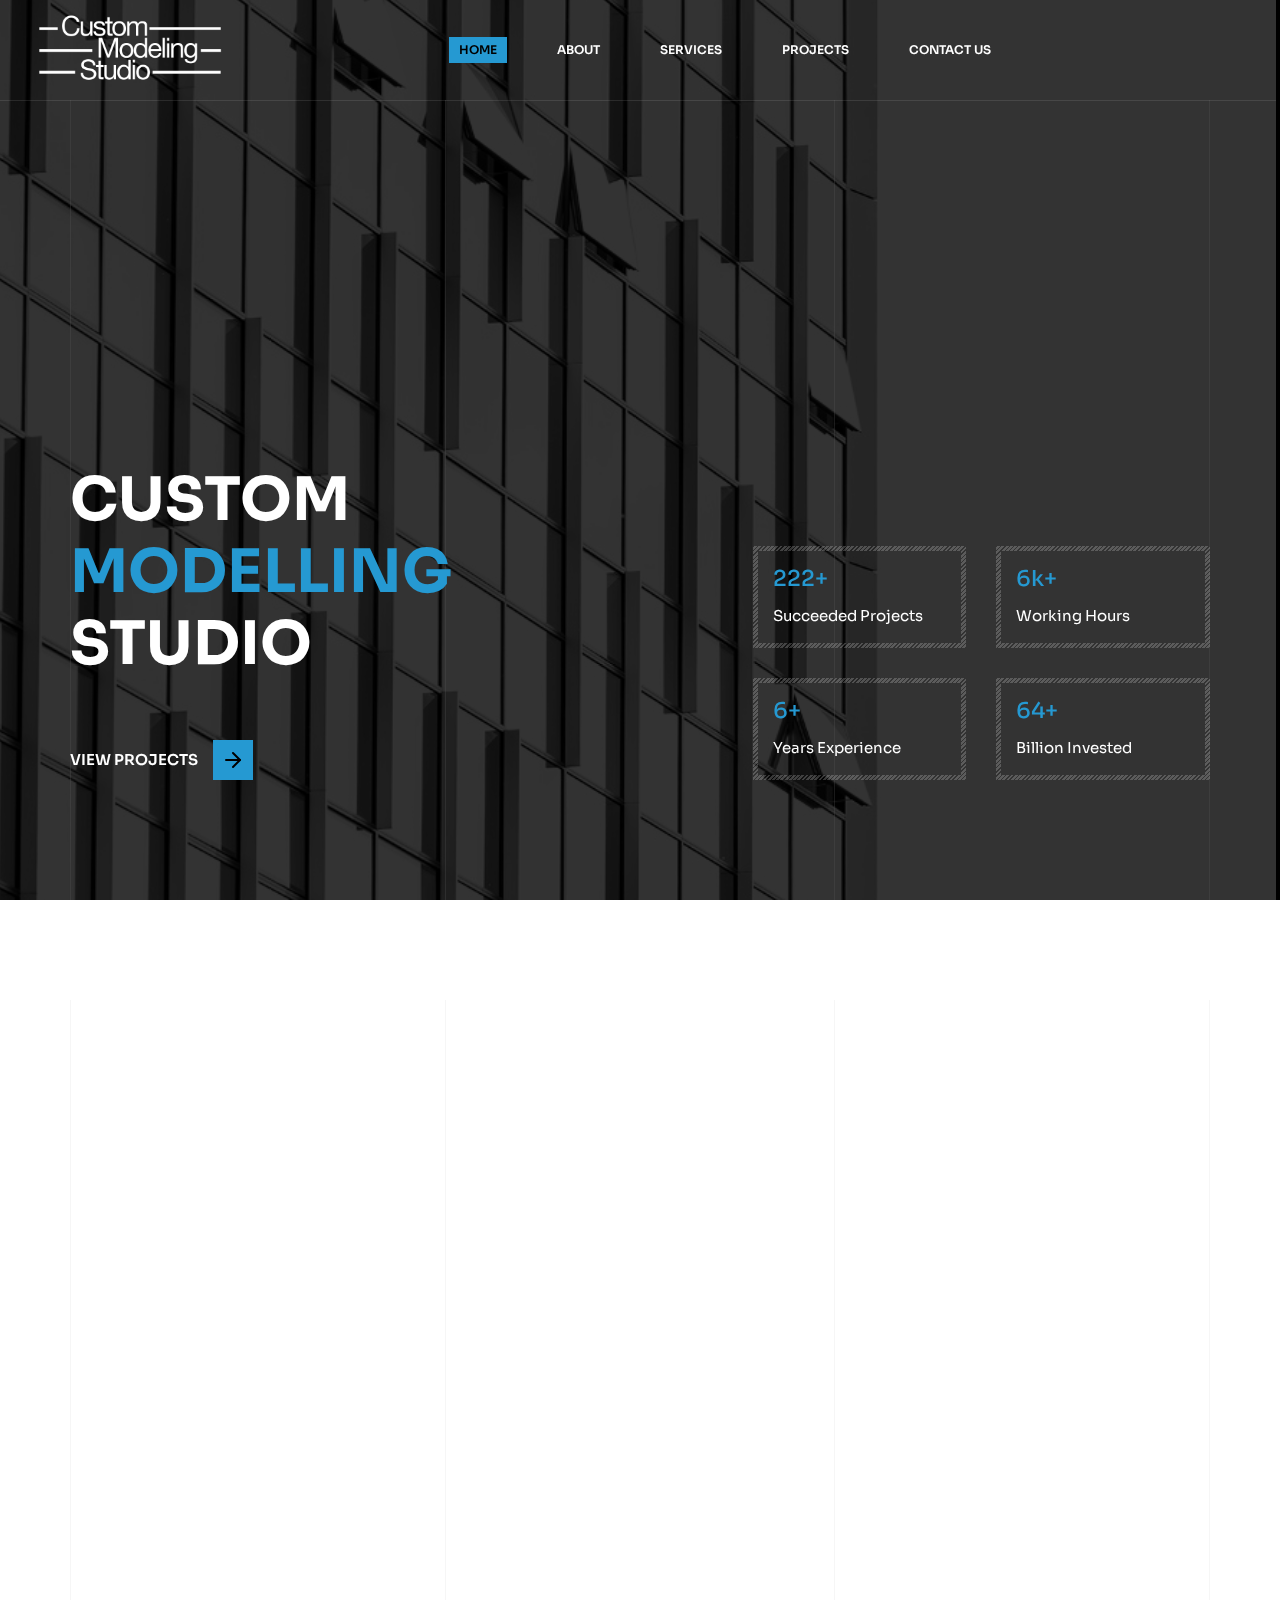
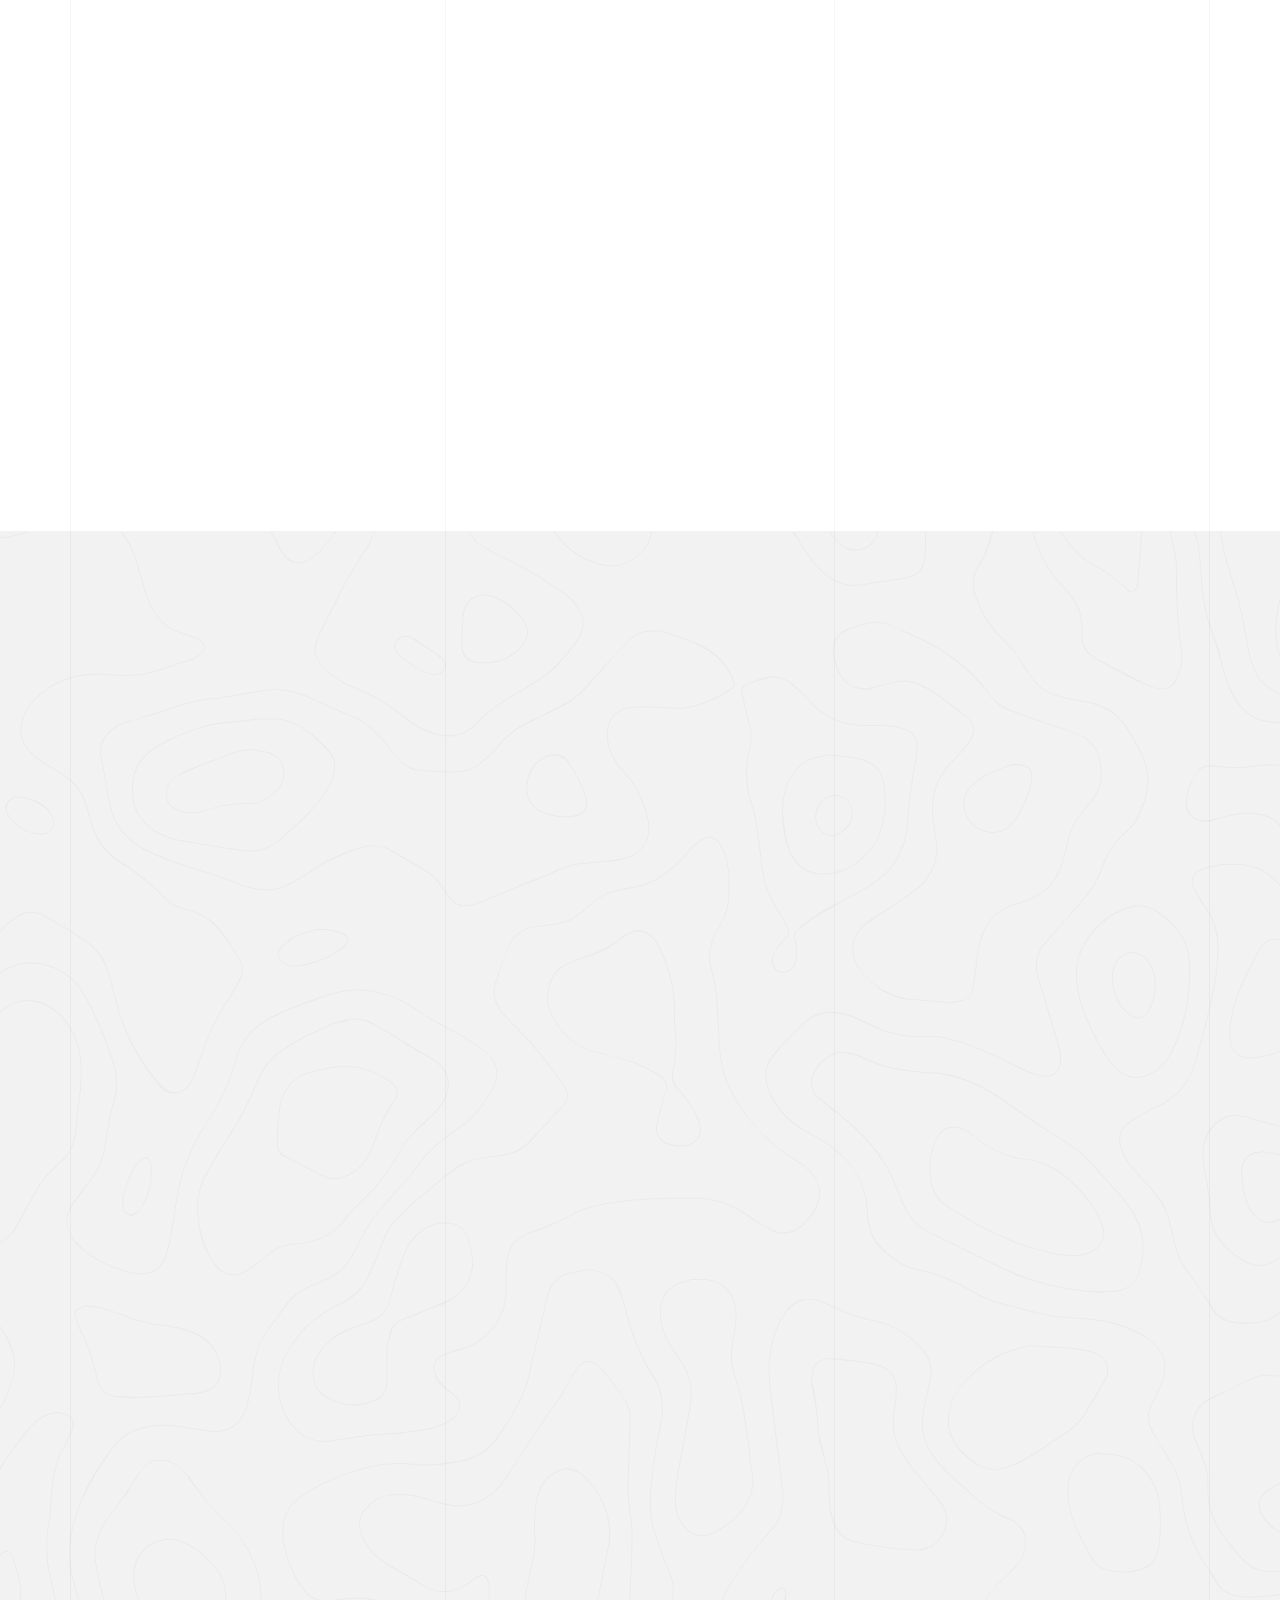
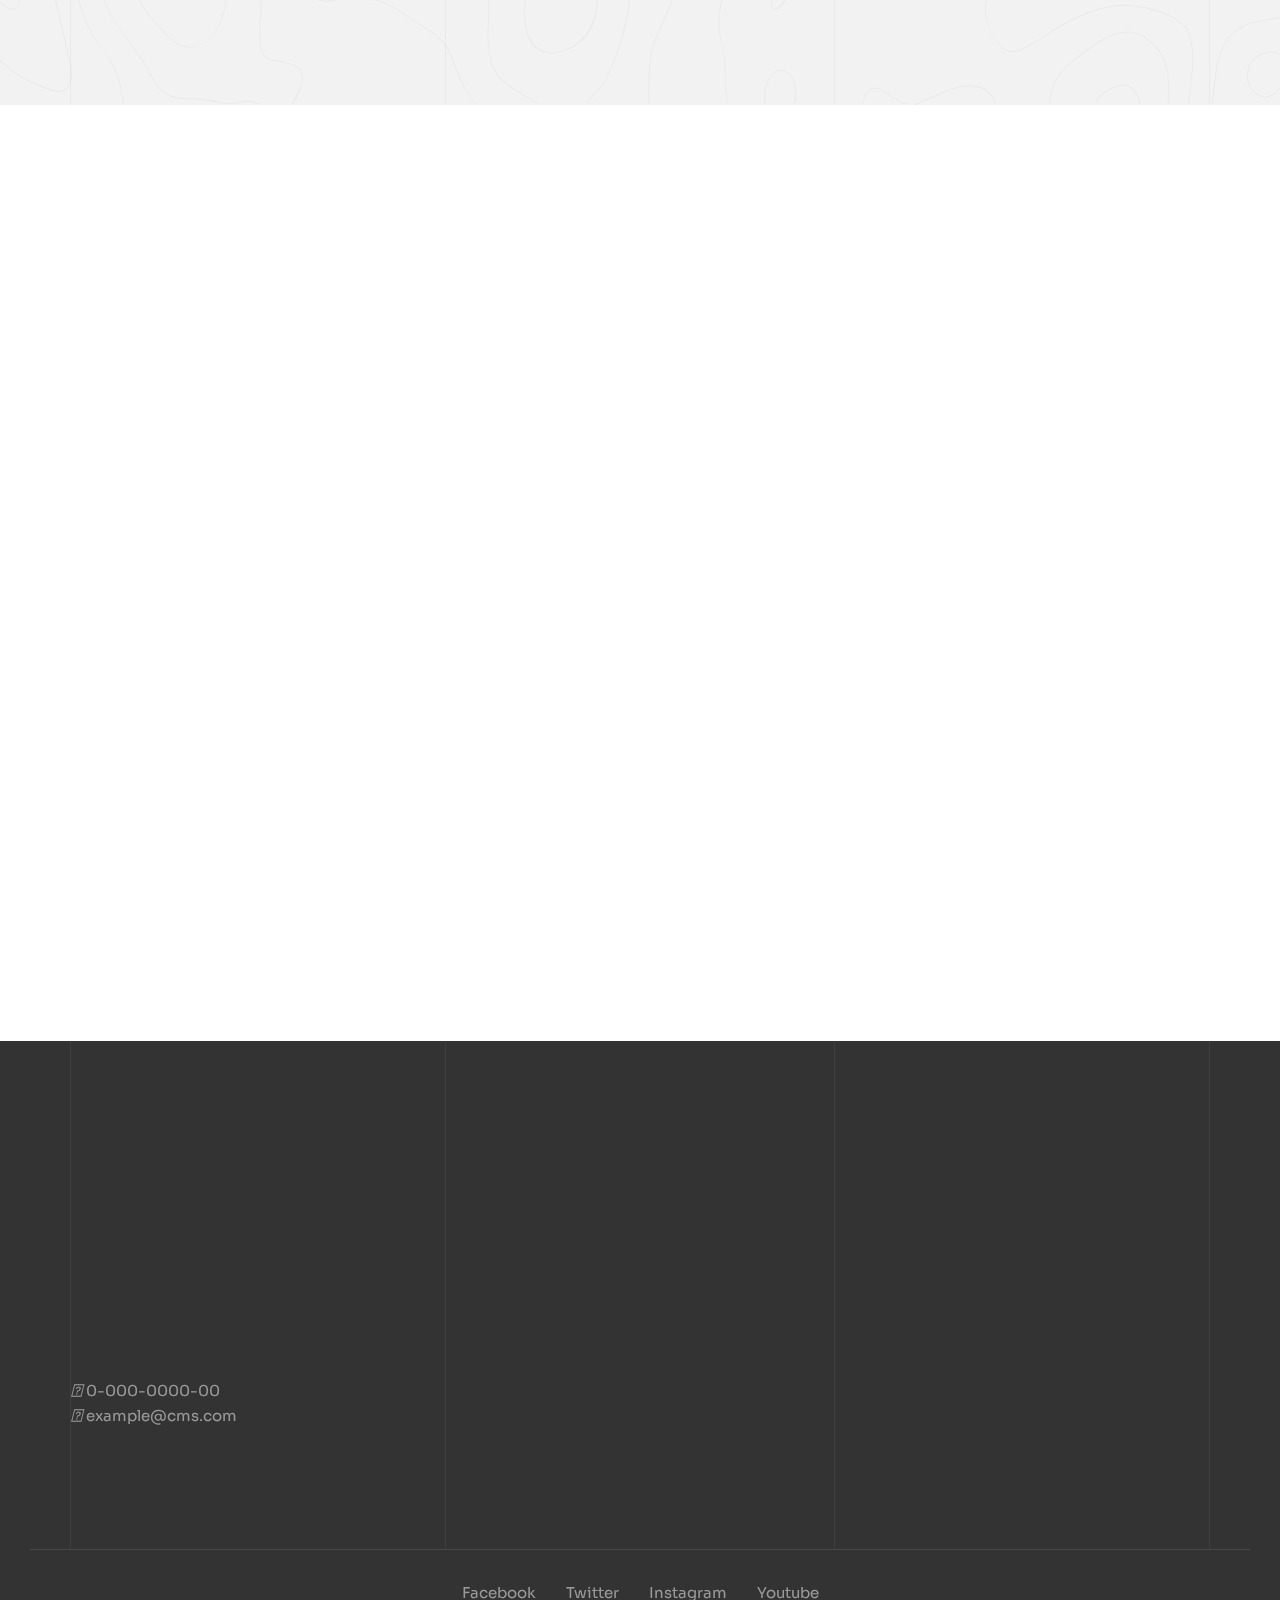
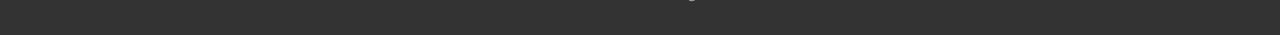
==== index.html @ b9029475 "." ====
<!DOCTYPE html>
<html lang="en-US">

<head>

    <meta charset="UTF-8">
    <meta name="viewport" content="width=device-width, initial-scale=1.0">
    <meta http-equiv="X-UA-Compatible" content="ie=edge">
    <link rel="icon" type="image/png" sizes="32x32" href="img/icons/CMS 50px .png">
    <script src="https://kit.fontawesome.com/1a11e246e6.js" crossorigin="anonymous"></script>
    <!-- bootstrap grid css -->
    <link rel="stylesheet" href="css/plugins/bootstrap-grid.css">
    <!-- font awesome css -->
    <link rel="stylesheet" href="css/plugins/font-awesome.min.css">
    <!-- swiper css -->
    <link rel="stylesheet" href="css/plugins/swiper.min.css">
    <!-- magnific css -->
    <link rel="stylesheet" href="css/plugins/magnific-popup.css">
    <!-- ruizarch css -->
    <link rel="stylesheet" href="css/style.css">
    <!-- page name -->
    <title>CMS</title>

</head>

<body>

    <!-- wrapper -->
    <div class="mil-wrapper">

        <div class="mil-progress-track">
            <div class="mil-progress"></div>
        </div>

        <!-- top bar -->
        <div class="mil-top-panel">
            <div class="container-fluid">
                <div class="mil-top-panel-content">
                    <a href="index.html" class="mil-logo">
                        <img src="img/logo/CMS-Animation-White.gif" alt="Logo" style="width: 200px;">
                    </a>

                    <div class="mil-navigation">
                        <nav>
                            <ul>
                                <li class="mil-has-children mil-active">
                                    <a href="index.html">Home</a>
                                </li>
                                <li class="mil-has-children">
                                    <a href="about.html">About</a>        
                                </li>
                                <li class="mil-has-children">
                                    <a href="services.html">Services</a>
                                </li>
                                <li class="mil-has-children">
                                    <a href="portfolio.html">Projects</a>
                                    
                                </li>

                                <li><a href="contact.html">Contact Us</a></li>
                               
                            </ul>
                        </nav>
                    </div>

                    <!-- right buttons -->
                    <div class="mil-top-panel-buttons">
                        <div class="mil-menu-btn">
                            <span></span>
                        </div>
                    </div>
                    <!-- right buttons end -->

                </div>

            </div>
        </div>
        <!-- top bar end -->

        <!-- content -->
        <div id="content">

            <!-- banner -->
            <section class="mil-banner">
                <img src="img/covers/CMS-BG3.jpg" class="mil-bg-img mil-scale" data-value-1=".4" data-value-2="1.4" alt="image">
                <div class="mil-overlay"></div>
                <div class="container">
                    <div class="mil-background-grid mil-top-space"></div>
                    <div class="mil-banner-content">
                        <div class="row align-items-end">
                            <div class="col-xl-7">

                                <div class="mil-mb-90">
                                    <!-- <span class="mil-suptitle mil-light mil-upper mil-mb-60">The future</span>  -->
                                    <h1 class="mil-upper mil-light mil-mb-60">Custom<br><span class="mil-accent">Modelling</span><br>Studio</h1>
                                    <a href="portfolio.html" class="mil-link mil-light mil-upper">View Projects <span class="mil-arrow"><img src="img/icons/1.svg" alt="arrow"></span></a>
                                </div>

                            </div>
                            <div class="col-xl-5">
                                <div class="row mil-mb-60">
                                    <div class="col-6">

                                        <div class="mil-counter-frame mil-light mil-mb-30">
                                            <h4 class="mil-accent mil-thin mil-mb-10"><span class="mil-counter" data-number="346">0</span>+</h4>
                                            <p class="mil-light">Succeeded <br>Projects</p>
                                        </div>

                                    </div>
                                    <div class="col-6">

                                        <div class="mil-counter-frame mil-light mil-mb-30">
                                            <h4 class="mil-accent mil-thin mil-mb-10"><span class="mil-counter" data-number="9">0</span>k+</h4>
                                            <p class="mil-light">Working <br>Hours</p>
                                        </div>

                                    </div>
                                    <div class="col-6">

                                        <div class="mil-counter-frame mil-light mil-mb-30">
                                            <h4 class="mil-accent mil-thin mil-mb-10"><span class="mil-counter" data-number="10">0</span>+</h4>
                                            <p class="mil-light">Years <br>Experience</p>
                                        </div>

                                    </div>
                                    <div class="col-6">

                                        <div class="mil-counter-frame mil-light mil-mb-30">
                                            <h4 class="mil-accent mil-thin mil-mb-10"><span class="mil-counter" data-number="99">0</span>+</h4>
                                            <p class="mil-light">Billion <br>Invested</p>
                                        </div>

                                    </div>
                                </div>
                            </div>
                        </div>
                    </div>
                </div>
            </section>
            <!-- banner end -->

            <!-- about -->
            <section class="about-section">
                <div class="container mil-p-0-30">
                    <div class="mil-background-grid mil-softened"></div>
                    <div class="row justify-content-between align-items-center flex-sm-row-reverse">
                        <div class="col-lg-5">

                            <div class="mil-mb-90">
                                <span class="mil-suptitle mil-upper mil-up mil-mb-30">About Studio</span>
                                <h2 class="mil-upper mil-up mil-mb-30">Great experience</h2>
                                <p class="mil-up mil-mb-40">Welcome to Custom Modelling Studio, nestled in the vibrant heart of California, where every single line is a testament to our commitment to precision and style. <b>what’s our story at CMS?</b> </p>
                                <a href="about.html" class="mil-link mil-upper mil-up">See our story <span class="mil-arrow"><img src="img/icons/2.svg" alt="arrow"></span></a>
                            </div>

                        </div>
                        <div class="col-lg-6">

                            <div class="mil-illustration mil-up mil-mb-90">
                                <div class="mil-image-frame">
                                    <img src="img/covers/CMS-BG7.jpg" alt="image" class="mil-scale" data-value-1="1" data-value-2="1.3">
                                </div>
                                <div class="mil-about-counter">
                                    <h1 class="mil-counter mil-right mil-mb-10" data-number="17">0</h1>
                                    <h5 class="mil-upper mil-right"><span class="mil-marker">Years</span> of <br>successful <br>work</h5>
                                </div>
                            </div>

                        </div>
                    </div>
                </div>
            </section>
            <!-- about end -->

            <!-- ideas -->
            <section>
                <div class="container mil-p-0-90">
                    <div class="mil-background-grid mil-softened"></div>
                    <div class="row justify-content-between">
                        <div class="col-lg-6">

                            <div>
                                <span class="mil-suptitle mil-upper mil-up mil-mb-30">What’s next?
                                </span>
                                <h2 class="mil-upper mil-up mil-mb-40">At CMS, we transcend the role of a mere servicing agency</h2>
                                <a href="about.html" class="mil-link mil-upper mil-up">More About Us <span class="mil-arrow"><img src="img/icons/1.svg" alt="arrow"></span></a>
                            </div>

                        </div>
                        <div class="col-lg-5 mil-mt-suptitle-offset">
                            <p class="mil-up mil-mb-60">our mission extends beyond mere livelihood; we are driven by a passion for innovation.</p>
                        </div>
                    </div>
                </div>
            </section>
            <!-- ideas end -->

            <!-- services -->
            <section class="mil-soft-bg mil-relative">
                <img src="img/other/bg.svg" class="mil-bg-img" alt="image">
                <div class="container mil-p-120-90">
                    <div class="mil-background-grid mil-softened"></div>

                    <div class="row">
                        <div class="col-12">

                            <div class="mil-center mil-mb-90">
                                <span class="mil-suptitle mil-upper mil-up mil-mb-30">Services</span>
                                <h2 class="mil-upper mil-up">What We Do</h2>
                            </div>

                        </div>
                        <div class="col-lg-6">

                            <a href="service.html" class="mil-service-card mil-up mil-mb-30">
                                <div class="mil-card-number">01.</div>
                                <div class="mil-center">
                                    <div class="mil-icon mil-icon-lg mil-mb-30">
                                        <img src="img/icons/3.svg" alt="icon">
                                    </div>
                                    <h4 class="mil-upper mil-mb-20">Outsource Drafting for Millwork Shop Drawings</h4>
                                    <div class="mil-divider-sm mil-mb-20"></div>
                                    <p class="mil-service-text">Lorem ipsum dolor sit amet, consectetur adipiscing elit, sed do eiusmod labore aliqua.</p>
                                    <div class="mil-go-buton mil-icon mil-icon-lg mil-icon-accent-bg">
                                        <img src="img/icons/1.svg" alt="icon">
                                    </div>
                                </div>
                            </a>

                        </div>
                        <div class="col-lg-6">

                            <a href="service.html" class="mil-service-card mil-up mil-mb-30">
                                <div class="mil-card-number">02.</div>
                                <div class="mil-center">
                                    <div class="mil-icon mil-icon-lg mil-mb-30">
                                        <img src="img/icons/4.svg" alt="icon">
                                    </div>
                                    <h4 class="mil-upper mil-mb-20">Interior and Exterior Architectural Projects</h4>
                                    <div class="mil-divider-sm mil-mb-20"></div>
                                    <p class="mil-service-text">Lorem ipsum dolor sit amet, consectetur adipiscing elit, sed do eiusmod labore aliqua.</p>
                                    <div class="mil-go-buton mil-icon mil-icon-lg mil-icon-accent-bg">
                                        <img src="img/icons/1.svg" alt="icon">
                                    </div>
                                </div>
                            </a>

                        </div>
                        <div class="col-lg-6">

                            <a href="service.html" class="mil-service-card mil-up mil-mb-30">
                                <div class="mil-card-number">03.</div>
                                <div class="mil-center">
                                    <div class="mil-icon mil-icon-lg mil-mb-30">
                                        <img src="img/icons/5.svg" alt="icon">
                                    </div>
                                    <h4 class="mil-upper mil-mb-20">3D Rendering and Visualization</h4>
                                    <div class="mil-divider-sm mil-mb-20"></div>
                                    <p class="mil-service-text">Lorem ipsum dolor sit amet, consectetur adipiscing elit, sed do eiusmod labore aliqua.</p>
                                    <div class="mil-go-buton mil-icon mil-icon-lg mil-icon-accent-bg">
                                        <img src="img/icons/1.svg" alt="icon">
                                    </div>
                                </div>
                            </a>

                        </div>
                        <div class="col-lg-6">

                            <a href="service.html" class="mil-service-card mil-up mil-mb-30">
                                <div class="mil-card-number">04.</div>
                                <div class="mil-center">
                                    <div class="mil-icon mil-icon-lg mil-mb-30">
                                        <img src="img/icons/4.svg" alt="icon">
                                    </div>
                                    <h4 class="mil-upper mil-mb-20">Exhibition Visualisation</h4>
                                    <div class="mil-divider-sm mil-mb-20"></div>
                                    <p class="mil-service-text">Lorem ipsum dolor sit amet, consectetur adipiscing elit, sed do eiusmod labore aliqua.</p>
                                    <div class="mil-go-buton mil-icon mil-icon-lg mil-icon-accent-bg">
                                        <img src="img/icons/1.svg" alt="icon">
                                    </div>
                                </div>
                            </a>

                        </div>
                        
                    </div>
                </div>
            </section>
            <!-- services end -->
            <!-- portfolio -->
            <section class="portfolio-section">
                <div class="container-fluid">
                    <div class="row">
                        <div class="col-12">

                            <div class="mil-center mil-mb-90">
                                <span class="mil-suptitle mil-upper mil-up mil-mb-30">Projects</span>
                                <h2 class="mil-upper mil-up">What We Did</h2>
                            </div>

                        </div>
                        <div class="col-md-6 col-lg-3">

                            <a href="project.html" class="mil-portfolio-item mil-square-item mil-up mil-mb-30">
                                <img src="img/portfolio/3.png" alt="cover">
                                <div class="mil-project-descr">
                                    <h4 class="mil-upper mil-mb-20">Modern architecture</h4>
                                    <div class="mil-divider-sm mil-mb-20"></div>
                                    <p>Consectetur adipiscing elit, sed do eiusmod tempor incididunt ut labore aliqua.</p>
                                </div>
                            </a>

                            <a href="project.html" class="mil-portfolio-item mil-square-item mil-up mil-mb-30">
                                <img src="img/portfolio/4.png" alt="cover">
                                <div class="mil-project-descr">
                                    <h4 class="mil-upper mil-mb-20">Ice castle</h4>
                                    <div class="mil-divider-sm mil-mb-20"></div>
                                    <p>Consectetur adipiscing elit, sed do eiusmod tempor incididunt ut labore aliqua.</p>
                                </div>
                            </a>

                        </div>
                        <div class="col-md-6 col-lg-3">

                            <a href="project.html" class="mil-portfolio-item mil-long-item mil-up mil-mb-30">
                                <img src="img/portfolio/6.jpg" alt="cover">
                                <div class="mil-project-descr">
                                    <h4 class="mil-upper mil-mb-20">Cubism</h4>
                                    <div class="mil-divider-sm mil-mb-20"></div>
                                    <p>Consectetur adipiscing elit, sed do eiusmod tempor incididunt ut labore aliqua.</p>
                                </div>
                            </a>

                        </div>
                        <div class="col-md-6 col-lg-3">

                            <a href="project.html" class="mil-portfolio-item mil-square-item mil-up mil-mb-30">
                                <img src="img/portfolio/8.png" alt="cover">
                                <div class="mil-project-descr">
                                    <h4 class="mil-upper mil-mb-20">Horizontal elevator</h4>
                                    <div class="mil-divider-sm mil-mb-20"></div>
                                    <p>Consectetur adipiscing elit, sed do eiusmod tempor incididunt ut labore aliqua.</p>
                                </div>
                            </a>

                            <a href="project.html" class="mil-portfolio-item mil-square-item mil-up mil-mb-30">
                                <img src="img/portfolio/5.jpg" alt="cover">
                                <div class="mil-project-descr">
                                    <h4 class="mil-upper mil-mb-20">Home Decor</h4>
                                    <div class="mil-divider-sm mil-mb-20"></div>
                                    <p>Consectetur adipiscing elit, sed do eiusmod tempor incididunt ut labore aliqua.</p>
                                </div>
                            </a>

                        </div>
                        <div class="col-md-6 col-lg-3">

                            <a href="project.html" class="mil-portfolio-item mil-long-item mil-up mil-mb-30">
                                <img src="img/portfolio/2.jpg" alt="cover">
                                <div class="mil-project-descr">
                                    <h4 class="mil-upper mil-mb-20">Modern architecture</h4>
                                    <div class="mil-divider-sm mil-mb-20"></div>
                                    <p>Consectetur adipiscing elit, sed do eiusmod tempor incididunt ut labore aliqua.</p>
                                </div>
                            </a>

                        </div>
                    </div>
                </div>
            </section>
            <!-- portfolio end -->

            <!-- footer -->
            <footer class="mil-relative">
                <img src="img/covers/CMS-BG6.jpg" class="mil-bg-img mil-parallax" alt="image" style="object-position: top;" data-value-1="-25%" data-value-2="23%">
                <div class="mil-overlay"></div>
                <div class="container mil-p-120-90">
                    <div class="mil-background-grid"></div>
                    <div class="row align-items-end">
                        <div class="col-lg-8">
                            <div class="row">
                                <div class="col-12">

                                    <div class="mil-footer-navigation mil-up mil-mb-90">
                                        <nav>
                                            <ul>
                                                <li class="mil-active">
                                                    <a href="index.html">Home</a>
                                                </li>
                                                <li >
                                                    <a href="about.html">About</a>
                                                </li>
                                                <li>
                                                    <a href="services.html">Services</a>
                                                </li>
                                                <li>
                                                    <a href="portfolio.html">Projects</a>
                                                </li>
                                                <li>
                                                    <a href="contact.html">Contact</a>
                                                </li>
                                            </ul>
                                        </nav>
                                    </div>

                                </div>
                                <div class="col-md-6 col-lg-6 col-xl-6">

                                    <span class="mil-suptitle mil-light mil-upper mil-up mil-mb-30">Contact Us</span>
                                    <ul class="contact-info mil-light-soft">
                                        <li>
                                            <i class="fa-solid fa-phone"></i>
                                            <a href="">0-000-0000-00</a>
                                        </li>
                                        <li>
                                            <i class="fa-solid fa-envelope"></i>
                                            <a href="">example@cms.com</a>
                                        </li>
                                    </ul>

                                </div>
                                <div class="col-md-6 col-lg-6 col-xl-6">

                                    <span class="mil-suptitle mil-light mil-upper mil-up mil-mb-30">Location</span>
                                    <p class="mil-text-sm mil-up mil-light-soft mil-mb-30">10233 Gaillard Lake Est Suite 420 Houston, TX 75169 (903) 560 - 9830</p>

                                </div>
                               
                            </div>
                        </div>
                        <div class="col-lg-4">

                            <a href="home-1.html" class="mil-footer-logo mil-up mil-mb-30">
                                <img src="img/logo/CMS-Animation-White.gif" alt="Logo" style="width: 130px">
                            </a>

                        </div>

                    </div>
                </div>
                <div class="container-fluid">

                    <div class="mil-footer-bottom justify-content-center">
                        <ul class="mil-light-soft mil-mb-15">
                            <li><a href="#">Facebook</a></li>
                            <li><a href="#">Twitter</a></li>
                            <li><a href="#">Instagram</a></li>
                            <li><a href="#">Youtube</a></li>
                        </ul>
                       
                    </div>

                </div>
            </footer>
            <!-- footer end -->

        </div>
        <!-- content -->
    </div>
    <!-- wrapper end -->

    <!-- jQuery js -->
    <script src="js/plugins/jquery.min.js"></script>
    <!-- swiper js -->
    <script src="js/plugins/swiper.min.js"></script>
    <!-- gsap js -->
    <script src="js/plugins/gsap.min.js"></script>
    <!-- imagesloaded js -->
    <script src="js/plugins/imagesloaded.pkgd.js"></script>
    <!-- isotope js -->
    <script src="js/plugins/isotope.min.js"></script>
    <!-- scroll smoother -->
    <script src="js/plugins/smooth-scroll.js"></script>
    <!-- scroll trigger js -->
    <script src="js/plugins/ScrollTrigger.min.js"></script>
    <!-- magnific js -->
    <script src="js/plugins/magnific-popup.js"></script>
    <!-- ruizarch js -->
    <script src="js/main.js"></script>

</body>

</html>
---- css/style.css ----
/* -------------------------------------------

Name: 		Ruizarch
Version:    1.1
Author: bslthemes
Author URL: https://themeforest.net/user/bslthemes/portfolio
Developer:	Nazar Miller (millerDigitalDesign), email: miller.themes@gmail.com

------------------------------------------- */
/*--------------------------------------------

1. common
    - main
    - typography
    - suptitle
    - link
    - button
    - breadcrumbs
    - list
    - backgrounds
    - spaces
    - 
2. components
    - scrollbar
    - background grid
    - banner
    - slider navigation
    - counters
    - illustrations
    - icons
    - services
    - portfolio
    - accordion
    - blog
    - footer
    - top panel
    - menu button
    - hover images
    - process
    - inputs
    - reviews
    - price
    - skills
    - call to action
    - sidebar
    - map
    - team
    - comments
    - filter
    - timer
    - load more

--------------------------------------------*/
@import url("https://fonts.googleapis.com/css2?family=Caveat:wght@400;500;600;700&family=Sora:wght@100;200;300;400;500;600;700;800&display=swap");
/* -------------------------------------------

main

------------------------------------------- */
*,
*:before,
*:after {
  box-sizing: border-box;
  padding: 0;
  margin: 0;
}

html,
body {
  padding: 0;
  margin: 0;
  font-family: "Sora", sans-serif;
  font-size: 15px;
  font-weight: 400;
  color: rgba(0, 0, 0, 0.7);
  line-height: 170%;
  /*overscroll-behavior: none;
  scroll-behavior: smooth;*/
}
@media screen and (max-width: 768px) {
  html,
  body {
    font-size: 14px;
  }
}
ul{
  list-style-type: none;
}
.mil-wrapper {
  position: relative;
  overflow: hidden;
  width: 100%;
  height: auto;
}
.about-section,.portfolio-section{
  padding-top:100px;
}
.container,
.container-fluid {
  position: relative;
}

.mil-relative {
  position: relative;
}

.mil-o-hidden {
  overflow: hidden;
}

.mil-flex {
  display: flex;
}

section {
  position: relative;
}

/* -------------------------------------------

typography

------------------------------------------- */
h1,
.mil-h1,
h2,
.mil-h12,
h3,
.mil-h3,
h4,
.mil-h4,
h5,
.mil-h5,
h6,
.mil-h6 {
  font-family: "Sora", sans-serif;
  color: rgb(0, 0, 0);
  font-weight: 700;
  line-height: 120%;
}

h1,
.mil-h1 {
  font-size: 60px;
}
@media screen and (max-width: 992px) {
  h1,
  .mil-h1 {
    font-size: 46px;
  }
}
@media screen and (max-width: 768px) {
  h1,
  .mil-h1 {
    font-size: 42px;
  }
}
@media screen and (max-width: 576px) {
  h1,
  .mil-h1 {
    font-size: 32px;
  }
}

h2,
.mil-h2 {
  font-size: 46px;
}
@media screen and (max-width: 992px) {
  h2,
  .mil-h2 {
    font-size: 34px;
  }
}
@media screen and (max-width: 768px) {
  h2,
  .mil-h2 {
    font-size: 32px;
  }
}
@media screen and (max-width: 576px) {
  h2,
  .mil-h2 {
    font-size: 26px;
  }
}

h3,
.mil-h3 {
  font-size: 26px;
}

h4,
.mil-h4 {
  font-size: 22px;
}
@media screen and (max-width: 992px) {
  h4,
  .mil-h4 {
    font-size: 20px;
  }
}
@media screen and (max-width: 768px) {
  h4,
  .mil-h4 {
    font-size: 18px;
  }
}
@media screen and (max-width: 576px) {
  h4,
  .mil-h4 {
    font-size: 16px;
  }
}

h5,
.mil-h5 {
  font-size: 18px;
}
@media screen and (max-width: 992px) {
  h5,
  .mil-h5 {
    font-size: 21px;
  }
}
@media screen and (max-width: 768px) {
  h5,
  .mil-h5 {
    font-size: 18px;
  }
}

h6,
.mil-h6 {
  font-size: 15px;
}
@media screen and (max-width: 768px) {
  h6,
  .mil-h6 {
    font-size: 12px;
  }
}

.mil-text-xs {
  font-size: 12px;
}

.mil-text-sm {
  font-size: 14px;
}

.mil-text-lg {
  font-size: 17px;
  line-height: 220%;
}

.mil-font-2 {
  font-family: "Caveat", cursive;
}

.mil-shortened {
  padding-right: 15px;
}

.mil-upper {
  text-transform: uppercase;
}

.mil-bold {
  font-weight: 600;
}

.mil-thin {
  font-weight: 500;
}

blockquote {
  display: flex;
}
blockquote .mil-quote {
  display: flex;
  justify-content: center;
  align-items: center;
  width: 80px;
  height: 80px;
  background-color: #2599d2;
}
blockquote .mil-quote-text {
  padding: 30px;
  border-left: solid 5px rgba(0, 0, 0, 0.05);
  border-image: repeating-linear-gradient(-45deg, transparent, transparent 1px, rgba(0, 0, 0, 0.05) 1px, rgba(0, 0, 0, 0.05) 3px) 5;
  width: calc(100% - 80px);
  font-family: "Caveat", cursive;
  font-size: 30px;
  color: rgb(0, 0, 0);
}
@media screen and (max-width: 992px) {
  blockquote .mil-quote {
    display: none;
  }
  blockquote .mil-quote-text {
    width: 100%;
  }
}

a {
  color: inherit;
  text-decoration: none;
}

.mil-accent {
  color: #2599d2;
}

.mil-light {
  color: rgb(255, 255, 255) !important;
}
.mil-light a {
  color: rgb(255, 255, 255) !important;
}

.mil-dark {
  color: rgb(0, 0, 0);
}

.mil-light-soft {
  color: rgba(255, 255, 255, 0.5);
}
.mil-light-soft a {
  color: rgba(255, 255, 255, 0.5) !important;
}

.mil-dark-soft {
  color: rgba(0, 0, 0, 0.5);
}

.mil-marker {
  background-color: #2599d2;
  padding: 0 5px;
}

.mil-center {
  text-align: center;
}

.mil-left {
  text-align: left;
}

.mil-right {
  text-align: right;
}

@media screen and (max-width: 576px) {
  .mil-sm-center {
    text-align: center;
  }
}

/* -------------------------------------------

suptitle

------------------------------------------- */
.mil-suptitle {
  font-family: "Sora", sans-serif;
  display: inline-block;
  position: relative;
  padding-bottom: 10px;
  color: rgb(0, 0, 0);
  font-weight: 600;
}
@media screen and (max-width: 768px) {
  .mil-suptitle {
    font-size: 12px;
  }
}
.mil-suptitle:after {
  content: "";
  position: absolute;
  bottom: 0;
  left: 0;
  height: 5px;
  width: 60px;
  background-color: transparent;
  border: 3px solid rgba(0, 0, 0, 0.1);
  border-image: repeating-linear-gradient(-45deg, transparent, transparent 1px, rgba(0, 0, 0, 0.1) 1px, rgba(0, 0, 0, 0.1) 3px) 3;
  transition: 0.4s cubic-bezier(0, 0, 0.3642, 1);
}
.mil-suptitle.mil-light:after {
  background-color: transparent;
  border: 3px solid rgba(255, 255, 255, 0.1);
  border-image: repeating-linear-gradient(-45deg, transparent, transparent 1px, rgba(255, 255, 255, 0.1) 1px, rgba(255, 255, 255, 0.1) 3px) 3;
}

.mil-divider-sm {
  height: 5px;
  width: 60px;
  background-color: transparent;
  border: 3px solid rgba(0, 0, 0, 0.1);
  border-image: repeating-linear-gradient(-45deg, transparent, transparent 1px, rgba(0, 0, 0, 0.1) 1px, rgba(0, 0, 0, 0.1) 3px) 3;
  transition: 0.4s cubic-bezier(0, 0, 0.3642, 1);
}

.mil-divider-lg {
  height: 5px;
  width: 100%;
  background-color: transparent;
  border: 3px solid rgba(0, 0, 0, 0.1);
  border-image: repeating-linear-gradient(-45deg, transparent, transparent 1px, rgba(0, 0, 0, 0.1) 1px, rgba(0, 0, 0, 0.1) 3px) 3;
  transition: 0.4s cubic-bezier(0, 0, 0.3642, 1);
}

.mil-center .mil-suptitle:after {
  left: calc(50% - 30px);
}
.mil-center .mil-divider-sm {
  margin-left: auto;
  margin-right: auto;
}

/* -------------------------------------------

link

------------------------------------------- */
.mil-link {
  cursor: pointer;
  display: inline-flex;
  align-items: center;
  color: rgb(0, 0, 0);
  font-weight: 600;
}
@media screen and (max-width: 768px) {
  .mil-link {
    font-size: 12px;
  }
}
.mil-link .mil-arrow {
  margin-left: 15px;
  width: 40px;
  height: 40px;
  background-color: #2599d2;
  display: flex;
  justify-content: center;
  align-items: center;
  transition: 0.2s cubic-bezier(0, 0, 0.3642, 1);
}
.mil-link .mil-arrow.mil-light {
  background-color: rgb(255, 255, 255);
}
.mil-link:hover .mil-arrow {
  margin-left: 20px;
}
.mil-link.mil-left-link {
  flex-direction: row-reverse;
}
.mil-link.mil-left-link .mil-arrow {
  transform: rotate(180deg);
  margin-left: 0;
  margin-right: 15px;
}
.mil-link.mil-left-link:hover .mil-arrow {
  margin-left: 0;
  margin-right: 20px;
}

/* -------------------------------------------

button

------------------------------------------- */
.mil-button {
  cursor: pointer;
  display: inline-flex;
  align-items: center;
  justify-content: center;
  border: none;
  background-color: #2599d2;
  color: rgb(0, 0, 0);
  padding: 0 60px;
  height: 70px;
  text-transform: uppercase;
  font-weight: 600;
  transition: 0.2s cubic-bezier(0, 0, 0.3642, 1);
}
.mil-button.mil-transparent-button {
  background-color: transparent;
  border: solid 1px rgb(0, 0, 0);
}
.mil-button.mil-fw {
  width: 100%;
}
.mil-button.mil-sm {
  padding: 0 40px;
  height: 60px;
}
.mil-button:hover {
  filter: brightness(110%);
}

.mil-mini-button {
  background-color: transparent;
  border: solid 1px rgb(0, 0, 0);
  padding: 0 15px;
  height: 35px;
  cursor: pointer;
  display: inline-flex;
  align-items: center;
  justify-content: center;
  text-transform: uppercase;
  font-size: 12px;
  font-weight: 600;
  transition: 0.2s cubic-bezier(0, 0, 0.3642, 1);
}
.mil-mini-button:hover {
  background-color: #2599d2;
}

/* -------------------------------------------

breadcrumbs

------------------------------------------- */
.mil-breadcrumbs {
  display: flex;
}
.mil-breadcrumbs.mil-center {
  justify-content: center;
}
.mil-breadcrumbs li {
  list-style-type: none;
  color: rgb(255, 255, 255);
}
.mil-breadcrumbs li a {
  font-size: 12px;
  text-transform: uppercase;
  font-weight: 600;
  transition: 0.2s cubic-bezier(0, 0, 0.3642, 1);
}
.mil-breadcrumbs li a:hover {
  color: #2599d2;
}
.mil-breadcrumbs li:after {
  content: "/";
  margin: 0 15px;
}
.mil-breadcrumbs li:last-child:after {
  display: none;
}

/* -------------------------------------------

list

------------------------------------------- */
.mil-hori-list {
  display: flex;
  flex-wrap: wrap;
  margin: 0;
  padding: 0;
}
.mil-hori-list li {
  list-style-type: none;
  margin-right: 20px;
}
.mil-hori-list li:last-child {
  margin-right: 0;
}
.mil-hori-list li a {
  transition: 0.4s cubic-bezier(0, 0, 0.3642, 1);
}
.mil-hori-list li a:hover {
  color: #2599d2;
}
@media screen and (max-width: 768px) {
  .mil-hori-list {
    flex-direction: column;
  }
  .mil-hori-list li {
    margin-right: 0;
    margin-bottom: 15px;
  }
  .mil-hori-list li:last-child {
    margin-bottom: 0;
  }
}

.mil-list li {
  position: relative;
  list-style-type: none;
  display: flex;
  align-items: center;
}
.mil-list li:before {
  content: "";
  display: inline;
  width: 6px;
  height: 6px;
  border: solid 1px rgb(0, 0, 0);
  background-color: #2599d2;
  transform: rotate(45deg);
  margin-right: 15px;
}
.mil-list li .mil-additional-text {
  opacity: 0.4;
}
.mil-list.mil-list-type-2 li {
  padding-left: 25px;
  align-items: flex-start;
  flex-direction: column;
}
.mil-list.mil-list-type-2 li:before {
  position: absolute;
  top: 9px;
  left: 0;
}

.mil-icon-list li {
  list-style-type: none;
  display: flex;
  align-items: center;
  color: rgb(0, 0, 0);
  margin-bottom: 15px;
}
.mil-icon-list li:last-child {
  margin-bottom: 0;
}
.mil-icon-list li a {
  display: flex;
  align-items: center;
}
.mil-icon-list li img {
  background-color: rgb(229, 229, 229);
  width: 40px;
  height: 40px;
  padding: 10px;
  margin-right: 20px;
  border-radius: 50%;
  transition: 0.4s cubic-bezier(0, 0, 0.3642, 1);
}
.mil-icon-list li.mil-accent img {
  background-color: #2599d2;
}
.mil-icon-list li.mil-hover:hover img {
  background-color: #2599d2;
  margin-right: 30px;
}

/* -------------------------------------------

backgrounds

------------------------------------------- */
.mil-soft-bg {
  background-color: rgb(242, 242, 242);
}

.mil-accent-bg {
  background-color: #2599d2;
}

/* -------------------------------------------

spaces

------------------------------------------- */
.mil-mb-5 {
  margin-bottom: 5px;
}

.mil-mb-10 {
  margin-bottom: 10px;
}

.mil-mb-15 {
  margin-bottom: 15px;
}

.mil-mb-20 {
  margin-bottom: 15px;
}

.mil-mb-30 {
  margin-bottom: 30px;
}

.mil-mb-40 {
  margin-bottom: 40px;
}

.mil-mb-60 {
  margin-bottom: 60px;
}

.mil-mb-80 {
  margin-bottom: 60px;
}

.mil-mb-90 {
  margin-bottom: 90px;
}

.mil-mb-120 {
  margin-bottom: 120px;
}
@media screen and (max-width: 992px) {
  .mil-mb-120 {
    margin-bottom: 90px;
  }
}

.mil-mt-suptitle-offset {
  margin-top: 65px;
}
@media screen and (max-width: 992px) {
  .mil-mt-suptitle-offset {
    margin-top: 30px;
  }
}

.mil-p-120-120 {
  padding-top: 120px;
  padding-bottom: 120px;
}
@media screen and (max-width: 992px) {
  .mil-p-120-120 {
    padding-top: 90px;
    padding-bottom: 90px;
  }
}

.mil-p-120-90 {
  padding-top: 120px;
  padding-bottom: 90px;
}
@media screen and (max-width: 992px) {
  .mil-p-120-90 {
    padding-top: 90px;
    padding-bottom: 60px;
  }
}

.mil-p-120-0 {
  padding-top: 120px;
}
@media screen and (max-width: 992px) {
  .mil-p-120-0 {
    padding-top: 90px;
  }
}

.mil-p-0-120 {
  padding-bottom: 120px;
}
@media screen and (max-width: 992px) {
  .mil-p-0-120 {
    padding-bottom: 90px;
  }
}

.mil-p-90-90 {
  padding-top: 90px;
  padding-bottom: 90px;
}
@media screen and (max-width: 992px) {
  .mil-p-90-90 {
    padding-top: 60px;
    padding-bottom: 60px;
  }
}

.mil-p-120-60 {
  padding-top: 120px;
  padding-bottom: 60px;
}
@media screen and (max-width: 992px) {
  .mil-p-120-60 {
    padding-top: 90px;
    padding-bottom: 30px;
  }
}

.mil-p-90-60 {
  padding-top: 90px;
  padding-bottom: 60px;
}
@media screen and (max-width: 992px) {
  .mil-p-90-60 {
    padding-top: 60px;
    padding-bottom: 30px;
  }
}

.mil-p-0-60 {
  padding-bottom: 60px;
}
@media screen and (max-width: 992px) {
  .mil-p-0-60 {
    padding-bottom: 30px;
  }
}

.mil-p-0-90 {
  padding-bottom: 90px;
}
@media screen and (max-width: 992px) {
  .mil-p-0-90 {
    padding-bottom: 60px;
  }
}

.mil-p-0-30 {
  padding-bottom: 30px;
}
@media screen and (max-width: 992px) {
  .mil-p-0-30 {
    padding-bottom: 0;
  }
}

.mil-p-120-30 {
  padding-top: 120px;
  padding-bottom: 30px;
}
@media screen and (max-width: 992px) {
  .mil-p-120-30 {
    padding-top: 90px;
    padding-bottom: 0;
  }
}

.mil-adaptive-right {
  width: 100%;
  display: flex;
  justify-content: flex-end;
}
@media screen and (max-width: 992px) {
  .mil-adaptive-right {
    justify-content: flex-start;
  }
}

/* -------------------------------------------

scrollbar

------------------------------------------- */
.mil-progress-track {
  position: fixed;
  z-index: 99999999;
  top: 0;
  right: 0;
  width: 4px;
  height: 100%;
  background-color: rgb(0, 0, 0);
}
.mil-progress-track .mil-progress {
  width: 4px;
  height: 0;
  background-color: #2599d2;
}
@media screen and (max-width: 992px) {
  .mil-progress-track {
    display: none;
  }
}

::-webkit-scrollbar {
  display: none;
}

/* -------------------------------------------

background grid

------------------------------------------- */
.mil-background-grid {
  pointer-events: none;
  position: absolute;
  top: 0;
  left: 30px;
  right: 0;
  width: calc(100% - 60px);
  height: 100%;
  display: flex;
  justify-content: center;
  opacity: 0.3;
  border-left: solid 1px #545454;
  border-right: solid 1px #545454;
}
.mil-background-grid:before {
  content: "";
  border-left: solid 1px #545454;
  border-right: solid 1px #545454;
  height: 100%;
  width: 34.3%;
}
.mil-background-grid.mil-top-space {
  margin-top: 100px;
}
.mil-background-grid.mil-softened {
  opacity: 0.05;
}
@media screen and (max-width: 768px) {
  .mil-background-grid:before {
    border: none;
    width: 1px;
    background-color: #545454;
  }
}

/* -------------------------------------------

banner

------------------------------------------- */
.mil-bg-img {
  position: absolute;
  top: 0;
  left: 0;
  width: 100%;
  height: 100%;
  object-fit: cover;
  object-position: center;
}

.mil-overlay {
  position: absolute;
  top: 0;
  left: 0;
  width: 100%;
  height: 100%;
  background-color: rgba(0, 0, 0, 0.8);
}

.mil-banner {
  position: relative;
  overflow: hidden;
  height: 100vh;
}
.mil-banner .mil-banner-slider {
  width: 100%;
  height: 100%;
  position: absolute;
  z-index: -1;
  top: 0;
  left: 0;
}
.mil-banner .container {
  height: 100%;
  display: flex;
  align-items: flex-end;
}
.mil-banner .mil-banner-content {
  padding: 0 0 30px;
  width: 100%;
  position: relative;
}
.mil-banner .mil-banner-slider-2 {
  height: 100%;
}
@media screen and (max-width: 992px) {
  .mil-banner {
    height: auto;
  }
  .mil-banner .mil-banner-content {
    padding: 190px 0 0;
  }
  .mil-banner .mil-banner-slider-2 .mil-banner-content {
    padding: 190px 0 190px;
  }
}
.mil-banner.mil-banner-sm {
  height: 600px;
}
@media screen and (max-width: 1200px) {
  .mil-banner.mil-banner-sm {
    height: 480px;
  }
}

/* -------------------------------------------

slider navigation

------------------------------------------- */
.mil-nav-position {
  position: absolute;
  z-index: 9;
  bottom: 90px;
  height: 0px;
  right: 0;
  width: 100%;
  display: flex;
}
.mil-nav-position .mil-banner-slider-panel {
  margin-left: auto;
}
@media screen and (max-width: 992px) {
  .mil-nav-position {
    bottom: 60px;
    left: 0;
  }
  .mil-nav-position .mil-banner-slider-panel {
    margin-left: 0;
  }
}

.mil-banner-slider-panel {
  display: flex;
  align-items: center;
  justify-content: flex-end;
}
@media screen and (max-width: 992px) {
  .mil-banner-slider-panel {
    flex-direction: column;
    align-items: flex-start;
  }
}

.mil-banner-pagination {
  position: static;
  width: auto !important;
  margin-right: 90px;
}
.mil-banner-pagination .swiper-pagination-bullet {
  background-color: transparent;
  transform: none;
  opacity: 1;
  width: 20px;
  height: 20px;
  margin-right: 30px !important;
  border-radius: 0;
}
.mil-banner-pagination .swiper-pagination-bullet:after {
  content: "00";
  color: rgb(255, 255, 255);
  font-weight: 600;
}
.mil-banner-pagination .swiper-pagination-bullet:last-child {
  margin-right: 0 !important;
}
.mil-banner-pagination .swiper-pagination-bullet.swiper-pagination-bullet-active:after {
  color: #2599d2;
}
.mil-banner-pagination .swiper-pagination-bullet:nth-child(1):after {
  content: "01";
}
.mil-banner-pagination .swiper-pagination-bullet:nth-child(2):after {
  content: "02";
}
.mil-banner-pagination .swiper-pagination-bullet:nth-child(3):after {
  content: "03";
}
.mil-banner-pagination .swiper-pagination-bullet:nth-child(4):after {
  content: "04";
}
.mil-banner-pagination .swiper-pagination-bullet:nth-child(5):after {
  content: "05";
}
.mil-banner-pagination .swiper-pagination-bullet:nth-child(6):after {
  content: "06";
}

.mil-nav-buttons {
  display: flex;
  align-items: center;
}
.mil-nav-buttons .mil-slider-button {
  cursor: pointer;
  color: rgb(0, 0, 0);
  text-transform: uppercase;
  font-weight: 600;
  padding-right: 30px;
  border-right: 5px solid rgba(0, 0, 0, 0.1);
  border-image: repeating-linear-gradient(-45deg, transparent, transparent 1px, rgba(0, 0, 0, 0.1) 1px, rgba(0, 0, 0, 0.1) 3px) 5;
  transition: 0.4s cubic-bezier(0, 0, 0.3642, 1);
}
.mil-nav-buttons .mil-slider-button:last-child {
  padding-right: 0;
  padding-left: 30px;
  border: none;
}
.mil-nav-buttons .mil-slider-button:hover {
  color: #2599d2;
}
.mil-nav-buttons .mil-slider-button.swiper-button-disabled {
  color: rgba(0, 0, 0, 0.1);
  cursor: not-allowed;
}
.mil-nav-buttons.mil-light .mil-slider-button {
  color: rgb(255, 255, 255);
  border-right: 5px solid rgba(255, 255, 255, 0.2);
  border-image: repeating-linear-gradient(-45deg, transparent, transparent 1px, rgba(255, 255, 255, 0.2) 1px, rgba(255, 255, 255, 0.2) 3px) 5;
}
.mil-nav-buttons.mil-light .mil-slider-button:last-child {
  border: none;
}
.mil-nav-buttons.mil-light.swiper-button-disabled {
  color: rgba(255, 255, 255, 0.1);
  cursor: not-allowed;
}

/* -------------------------------------------

counters

------------------------------------------- */
.mil-counter-frame {
  width: 100%;
  border: 5px solid rgba(0, 0, 0, 0.1);
  border-image: repeating-linear-gradient(-45deg, transparent, transparent 1px, rgba(0, 0, 0, 0.1) 1px, rgba(0, 0, 0, 0.1) 3px) 5;
  padding: 15px;
}
.mil-counter-frame p br {
  display: none;
}
@media screen and (max-width: 576px) {
  .mil-counter-frame p br {
    display: block;
  }
}
.mil-counter-frame.mil-light {
  border: 5px solid rgba(255, 255, 255, 0.2);
  border-image: repeating-linear-gradient(-45deg, transparent, transparent 1px, rgba(255, 255, 255, 0.2) 1px, rgba(255, 255, 255, 0.2) 3px) 5;
}

.mil-infinite-show .swiper-wrapper {
  align-items: center;
  transition-timing-function: linear;
}

.mil-partner-frame {
  display: flex;
  align-items: center;
  justify-content: center;
}
.mil-partner-frame img {
  margin-top: 5px;
  width: 150px;
}

/* -------------------------------------------

illustrations

------------------------------------------- */
.mil-image-frame {
  position: absolute;
  overflow: hidden;
  top: 0;
  left: 0;
  width: 100%;
  height: 100%;
}
.mil-image-frame img {
  width: 100%;
  height: 100%;
  object-fit: cover;
  object-position: center;
}

.mil-illustration {
  padding-bottom: 100%;
  position: relative;
}
.mil-illustration .mil-about-counter {
  padding: 60px;
  position: absolute;
  bottom: -1px;
  right: -1px;
  background-color: rgb(255, 255, 255);
}
.mil-illustration .mil-about-counter:before {
  content: "";
  width: 100%;
  height: 100%;
  background-color: transparent;
  border: 30px solid rgba(0, 0, 0, 0.1);
  border-image: repeating-linear-gradient(-45deg, transparent, transparent 1px, rgba(0, 0, 0, 0.1) 1px, rgba(0, 0, 0, 0.1) 3px) 30;
  position: absolute;
  z-index: -1;
  bottom: -30px;
  right: -30px;
}
@media screen and (max-width: 992px) {
  .mil-illustration .mil-about-counter:before {
    bottom: -15px;
    right: -15px;
  }
}
.mil-illustration.mil-fw-item {
  padding-bottom: 40%;
}
@media screen and (max-width: 992px) {
  .mil-illustration.mil-fw-item {
    padding-bottom: 60%;
  }
}
@media screen and (max-width: 768px) {
  .mil-illustration.mil-fw-item {
    padding-bottom: 100%;
  }
}

.mil-about-counter {
  padding: 30px;
  position: relative;
  background-color: rgb(255, 255, 255);
}
@media screen and (max-width: 768px) {
  .mil-about-counter {
    padding: 30px;
  }
}
.mil-about-counter .mil-avatar {
  margin-left: auto;
  margin-right: auto;
}

.mil-item-frame {
  border: 5px solid rgb(229, 229, 229);
  border-image: repeating-linear-gradient(-45deg, transparent, transparent 1px, rgb(229, 229, 229) 1px, rgb(229, 229, 229) 3px) 5;
}

.mil-avatar-frame {
  text-align: center;
  padding: 30px;
  border: 5px solid rgb(229, 229, 229);
  border-image: repeating-linear-gradient(-45deg, transparent, transparent 1px, rgb(229, 229, 229) 1px, rgb(229, 229, 229) 3px) 5;
}

.mil-avatar {
  position: relative;
  overflow: hidden;
  border-radius: 50%;
  width: 90px;
  height: 90px;
  margin-left: auto;
  margin-right: auto;
}
.mil-avatar img {
  width: 100%;
  height: 100%;
  border-radius: 50%;
  position: absolute;
  top: 0;
  left: 0;
  object-fit: cover;
  object-position: center;
}

.mil-illustration-slider-frame {
  position: relative;
  overflow: hidden;
}

.mil-illustration-slider-nav {
  padding: 40px 60px;
  background-color: rgb(255, 255, 255);
  position: absolute;
  z-index: 1;
  bottom: -1px;
  right: 0;
}

.container .mil-illustration-slider-nav {
  right: 30px;
}

/* -------------------------------------------

icons

------------------------------------------- */
.mil-icon {
  display: inline-flex;
  padding: 15px;
}
.mil-icon.mil-icon-accent-bg {
  background-color: #2599d2;
}
.mil-icon.mil-icon-deep-bg {
  background-color: rgb(229, 229, 229);
}
.mil-icon.mil-icon-border {
  border: 5px solid rgb(229, 229, 229);
  border-image: repeating-linear-gradient(-45deg, transparent, transparent 1px, rgb(229, 229, 229) 1px, rgb(229, 229, 229) 3px) 5;
}
.mil-icon.mil-icon-lg {
  width: 60px;
  height: 60px;
}
.mil-icon.mil-icon-xl {
  width: 80px;
  height: 80px;
}

.mil-icon-box {
  display: block;
  position: relative;
}
.mil-icon-box .mil-icon img {
  transition: 0.2s cubic-bezier(0, 0, 0.3642, 1);
}
.mil-icon-box:hover .mil-icon img {
  transform: scale(1.1);
}
.mil-icon-box:hover .mil-icon.mil-icon-border {
  border: 5px solid #2599d2;
  border-image: repeating-linear-gradient(-45deg, transparent, transparent 1px, #2599d2 1px, #2599d2 3px) 5;
}

.mil-advantage:before {
  content: "";
  width: 100%;
  height: 5px;
  background-color: transparent;
  border: 3px solid rgb(229, 229, 229);
  border-image: repeating-linear-gradient(-45deg, transparent, transparent 1px, rgb(229, 229, 229) 1px, rgb(229, 229, 229) 3px) 3;
  position: absolute;
  z-index: -1;
  top: 85px;
  left: 0;
  transition: 0.4s cubic-bezier(0, 0, 0.3642, 1);
}
.mil-advantage .mil-icon {
  background-color: rgb(255, 255, 255);
  transition: 0.4s cubic-bezier(0, 0, 0.3642, 1);
}
.mil-advantage .mil-icon img {
  transition: 0.2s cubic-bezier(0, 0, 0.3642, 1);
}
.mil-advantage:hover:before {
  background-color: transparent;
  border: 3px solid #2599d2;
  border-image: repeating-linear-gradient(-45deg, transparent, transparent 1px, #2599d2 1px, #2599d2 3px) 3;
}
.mil-advantage:hover .mil-icon {
  border-color: #2599d2;
}

.mil-hww {
  padding-left: 30px;
  border-top: 5px solid rgb(229, 229, 229);
  border-image: repeating-linear-gradient(-45deg, transparent, transparent 1px, rgb(229, 229, 229) 1px, rgb(229, 229, 229) 3px) 5;
  padding-top: 60px;
}
.mil-hww .mil-icon {
  position: absolute;
  top: -5px;
  right: 0;
}
.mil-hww:hover {
  border-top: solid 5px #2599d2;
  border-image: repeating-linear-gradient(-45deg, transparent, transparent 1px, #2599d2 1px, #2599d2 3px) 5;
}
.mil-hww:hover .mil-icon {
  border-color: #2599d2;
}
.mil-hww:hover .mil-divider-sm {
  background-color: transparent;
  border-top: solid 5px #2599d2;
  border-image: repeating-linear-gradient(-45deg, transparent, transparent 1px, #2599d2 1px, #2599d2 3px) 5;
}

/* -------------------------------------------

services

------------------------------------------- */
.mil-service-card {
  background-color: rgb(255, 255, 255);
  display: flex;
  position: relative;
  overflow: hidden;
  padding: 60px;
  border: 5px solid rgba(0, 0, 0, 0.1);
  border-image: repeating-linear-gradient(-45deg, transparent, transparent 1px, rgba(0, 0, 0, 0.1) 1px, rgba(0, 0, 0, 0.1) 3px) 5;
  transition: 0.4s cubic-bezier(0, 0, 0.3642, 1);
}
.mil-service-card .mil-card-number {
  position: absolute;
  top: 30px;
  left: 30px;
  color: rgba(0, 0, 0, 0.1);
  font-weight: 800;
  font-size: 22px;
}
.mil-service-card .mil-center {
  width: 100%;
}
.mil-service-card .mil-service-text {
  opacity: 1;
  transform: translateY(0) scale(1);
  transition: 0.4s cubic-bezier(0, 0, 0.3642, 1);
}
.mil-service-card .mil-go-buton {
  position: absolute;
  bottom: -60px;
  left: calc(50% - 30px);
  transition: 0.4s cubic-bezier(0, 0, 0.3642, 1);
}
.mil-service-card:hover {
  background-color: rgb(255, 255, 255);
  padding-top: 80px;
  padding-bottom: 40px;
  border: 5px solid #2599d2;
  border-image: repeating-linear-gradient(-45deg, transparent, transparent 1px, #2599d2 1px, #2599d2 3px) 5;
}
.mil-service-card:hover .mil-service-text {
  opacity: 0;
  transform: translateY(15px) scale(0.8);
}
.mil-service-card:hover .mil-divider-sm {
  background-color: #2599d2;
}
.mil-service-card:hover .mil-go-buton {
  bottom: 0;
}

/* -------------------------------------------

portfolio

------------------------------------------- */
.mil-portfolio-grid {
  margin-left: -15px;
  margin-right: -15px;
}
.mil-portfolio-grid .grid-sizer, .mil-portfolio-grid .mil-grid-item {
  width: 50%;
  padding: 0 15px;
}
@media screen and (max-width: 992px) {
  .mil-portfolio-grid .grid-sizer, .mil-portfolio-grid .mil-grid-item {
    width: 100%;
  }
}

.mil-portfolio-item {
  display: block;
  position: relative;
  overflow: hidden;
}
.mil-portfolio-item img {
  position: absolute;
  top: 0;
  left: 0;
  width: 100%;
  height: 100%;
  object-fit: cover;
  object-position: center;
  transform: scale(1.1);
  transition: 0.4s cubic-bezier(0, 0, 0.3642, 1);
}
.mil-portfolio-item.mil-square-item {
  padding-bottom: 100%;
}
.mil-portfolio-item.mil-long-item {
  padding-bottom: calc(200% + 30px);
}
@media screen and (max-width: 768px) {
  .mil-portfolio-item.mil-long-item {
    padding-bottom: 100%;
  }
}
.mil-portfolio-item .mil-project-descr {
  margin: 30px;
  position: absolute;
  top: 0;
  left: 0;
  width: calc(100% - 60px);
  height: calc(100% - 60px);
  display: flex;
  flex-direction: column;
  justify-content: center;
  align-items: center;
  text-align: center;
  padding: 60px;
  background-color: #2599d2;
  transform: translateY(30px) scale(0.9);
  opacity: 0;
  transition: 0.4s cubic-bezier(0, 0, 0.3642, 1);
}
.mil-portfolio-item:hover img {
  transform: scale(1);
}
.mil-portfolio-item:hover .mil-project-descr {
  opacity: 1;
  transform: translateY(0px);
}

.mil-portfolio-item-2 {
  display: block;
  position: relative;
  overflow: hidden;
}
.mil-portfolio-item-2.mil-square-item {
  padding-bottom: 100%;
}
.mil-portfolio-item-2.mil-long-item {
  padding-bottom: 65%;
}
.mil-portfolio-item-2 > img {
  position: absolute;
  top: 0;
  left: 0;
  width: 100%;
  height: 100%;
  object-fit: cover;
  object-position: center;
  transform: scale(1.1);
  transition: 0.4s cubic-bezier(0, 0, 0.3642, 1);
}
.mil-portfolio-item-2 .mil-project-descr {
  padding: 90px 60px 60px 100px;
  background-color: #2599d2;
  width: 100%;
  position: absolute;
  bottom: 0;
  left: 0;
  transform: translateY(100%);
  opacity: 0;
  transition: 0.4s cubic-bezier(0, 0, 0.3642, 1);
}
.mil-portfolio-item-2 .mil-project-descr * {
  opacity: 0;
  transition: 0.4s cubic-bezier(0, 0, 0.3642, 1);
  transition-delay: 0s;
}
.mil-portfolio-item-2 .mil-category {
  position: absolute;
  top: calc(100% - 90px);
  left: -30px;
  width: 160px;
  text-align: center;
  transform: rotate(-90deg);
  background-color: #2599d2;
  font-weight: 500;
  text-transform: uppercase;
  transition: 0.4s cubic-bezier(0, 0, 0.3642, 1);
}
.mil-portfolio-item-2:hover img {
  transform: scale(1);
}
.mil-portfolio-item-2:hover .mil-project-descr {
  transform: translateY(0);
  opacity: 1;
}
.mil-portfolio-item-2:hover .mil-project-descr * {
  opacity: 1;
  transition-delay: 0.3s;
}
.mil-portfolio-item-2:hover .mil-category {
  background-color: rgb(255, 255, 255);
}

/* -------------------------------------------

accordion

------------------------------------------- */
.mil-accordion-group {
  border-bottom: 5px solid rgba(255, 255, 255, 0.2);
  border-image: repeating-linear-gradient(-45deg, transparent, transparent 1px, rgba(255, 255, 255, 0.2) 1px, rgba(255, 255, 255, 0.2) 3px) 5;
  margin-bottom: 30px;
}
.mil-accordion-group .mil-accordion-menu {
  display: flex;
  align-items: center;
  cursor: pointer;
  margin-bottom: 30px;
}
.mil-accordion-group .mil-accordion-menu h6 {
  transition: 0.4s cubic-bezier(0, 0, 0.3642, 1);
}
.mil-accordion-group .mil-accordion-menu .mil-symbol {
  margin-right: 30px;
  display: flex;
  align-items: center;
  justify-content: center;
  height: 100%;
  width: 10px;
  position: relative;
}
.mil-accordion-group .mil-accordion-menu .mil-symbol .mil-plus, .mil-accordion-group .mil-accordion-menu .mil-symbol .mil-minus {
  position: absolute;
}
.mil-accordion-group .mil-accordion-menu .mil-symbol .mil-minus {
  color: #2599d2;
  transform: translateY(-2px);
}
.mil-accordion-group .mil-accordion-menu:hover h6 {
  transform: translateX(10px);
}
.mil-accordion-group.mil-dark {
  border-bottom: solid 5px rgba(0, 0, 0, 0.1);
}
.mil-accordion-group.mil-dark .mil-accordion-menu {
  color: rgb(0, 0, 0);
}
.mil-accordion-group.mil-dark .mil-accordion-menu h6 {
  color: rgb(0, 0, 0);
}

.mil-accordion-content {
  padding-left: 40px;
  height: 0;
  overflow: hidden;
}

.mil-accordion-content.mil-expanded {
  height: 0;
  overflow: hidden;
}

/* -------------------------------------------

blog

------------------------------------------- */
.mil-blog-card {
  display: flex;
  align-items: center;
}
.mil-blog-card .mil-cover {
  width: 50%;
  position: relative;
  overflow: hidden;
}
.mil-blog-card .mil-cover.mil-square {
  padding-bottom: 50%;
}
.mil-blog-card .mil-cover.mil-long {
  padding-bottom: 60%;
}
.mil-blog-card .mil-cover img {
  position: absolute;
  top: 0;
  left: 0;
  width: 100%;
  height: 100%;
  object-fit: cover;
  object-position: center;
  transform: scale(1.1);
  transition: 0.4s cubic-bezier(0, 0, 0.3642, 1);
}
.mil-blog-card .mil-cover .mil-date {
  display: flex;
  justify-content: center;
  align-items: center;
  color: rgb(0, 0, 0);
  width: 120px;
  height: 30px;
  background-color: #2599d2;
  position: absolute;
  bottom: 45px;
  right: -10px;
  transform: rotate(-90deg);
}
.mil-blog-card .mil-description {
  width: 50%;
  padding-left: 30px;
}
.mil-blog-card .mil-description .mil-link .mil-arrow {
  background-color: rgb(229, 229, 229);
}
.mil-blog-card:hover .mil-cover img {
  transform: scale(1);
}
.mil-blog-card:hover .mil-suptitle:after {
  background-color: transparent;
  border-top: 3px solid #2599d2;
  border-image: repeating-linear-gradient(-45deg, transparent, transparent 1px, #2599d2 1px, #2599d2 3px) 3;
}
.mil-blog-card:hover .mil-description .mil-link .mil-arrow {
  background-color: transparent;
  border: 3px solid #2599d2;
  border-image: repeating-linear-gradient(-45deg, transparent, transparent 1px, #2599d2 1px, #2599d2 3px) 3;
}
.mil-blog-card.mil-lg-card {
  flex-direction: column;
}
.mil-blog-card.mil-lg-card .mil-cover {
  width: 100%;
  margin-bottom: 30px;
}
.mil-blog-card.mil-lg-card .mil-description {
  width: 100%;
  padding: 0;
  display: flex;
  justify-content: space-between;
}
.mil-blog-card.mil-lg-card .mil-description .mil-left-side {
  width: 50%;
  padding-right: 50px;
}
.mil-blog-card.mil-lg-card .mil-description .mil-right-side {
  width: 50%;
  padding-left: 30px;
}
.mil-blog-card.mil-lg-card .mil-description .mil-right-side .mil-link {
  display: none;
}
@media screen and (max-width: 992px) {
  .mil-blog-card.mil-lg-card .mil-description {
    flex-wrap: wrap;
  }
  .mil-blog-card.mil-lg-card .mil-description .mil-left-side {
    width: 100%;
  }
  .mil-blog-card.mil-lg-card .mil-description .mil-right-side {
    margin-top: 0;
    width: 100%;
    padding-left: 0;
  }
  .mil-blog-card.mil-lg-card .mil-description .mil-right-side .mil-link {
    display: inline-flex;
  }
}
@media screen and (max-width: 768px) {
  .mil-blog-card {
    flex-direction: column;
  }
  .mil-blog-card .mil-cover {
    width: 100%;
  }
  .mil-blog-card .mil-cover.mil-long {
    padding-bottom: 100%;
  }
  .mil-blog-card .mil-description {
    width: 100%;
    padding-left: 0;
    padding-top: 30px;
  }
}

.mil-pub-author {
  width: 40px;
  height: 40px;
  border-radius: 50%;
  margin-right: 10px;
}

/* -------------------------------------------

footer

------------------------------------------- */
footer {
  overflow: hidden;
}
footer .mil-bg-img {
  height: 150%;
  top: -25%;
}

.mil-footer-logo {
  display: block;
  text-align: right;
}
@media screen and (max-width: 992px) {
  .mil-footer-logo {
    margin-top: 60px;
    text-align: left;
  }
}

.mil-footer-navigation {
  position: relative;
  display: flex;
  padding-bottom: 30px;
  border-bottom: 5px solid rgba(255, 255, 255, 0.1);
  border-image: repeating-linear-gradient(-45deg, transparent, transparent 1px, rgba(255, 255, 255, 0.1) 1px, rgba(255, 255, 255, 0.1) 3px) 5;
}
.mil-footer-navigation nav ul {
  display: flex;
  align-items: center;
}
.mil-footer-navigation nav ul li {
  list-style-type: none;
  position: relative;
  margin-right: 40px;
}
.mil-footer-navigation nav ul li:last-child {
  margin-right: 0;
}
.mil-footer-navigation nav ul li a {
  font-family: "Sora", sans-serif;
  text-decoration: none;
  text-transform: uppercase;
  color: rgb(255, 255, 255);
  font-size: 12px;
  font-weight: 600;
  white-space: nowrap;
  transition: 0.2s cubic-bezier(0, 0, 0.3642, 1);
}
.mil-footer-navigation nav ul li a:hover {
  color: #2599d2;
}
.mil-footer-navigation nav ul li.mil-active > a {
  padding: 5px 10px;
  color: rgb(0, 0, 0);
  background-color: #2599d2;
}
@media screen and (max-width: 992px) {
  .mil-footer-navigation nav ul {
    flex-direction: column;
    align-items: flex-start;
  }
  .mil-footer-navigation nav ul li {
    margin: 0;
    margin-bottom: 15px;
  }
  .mil-footer-navigation nav ul li:last-child {
    margin-bottom: 0;
  }
}
.mil-footer-navigation.mil-dark nav ul li a {
  color: rgb(0, 0, 0);
}
.mil-footer-navigation.mil-dark nav ul li a:hover {
  color: #2599d2;
}
.mil-footer-navigation.mil-center {
  justify-content: center;
}

.mil-footer-bottom {
  padding: 30px 0 15px;
  border-top: solid 1px rgba(255, 255, 255, 0.1);
  display: flex;
  align-items: center;
  justify-content: space-between;
}
.mil-footer-bottom ul {
  display: flex;
}
.mil-footer-bottom ul li {
  list-style-type: none;
  margin-right: 30px;
}
@media screen and (max-width: 768px) {
  .mil-footer-bottom ul li {
    margin-right: 15px;
  }
}
.mil-footer-bottom ul li:last-child {
  margin-right: 0;
}
.mil-footer-bottom ul li a ,footer a{
  transition: 0.2s cubic-bezier(0, 0, 0.3642, 1);
}
.mil-footer-bottom ul li a:hover ,footer a:hover{
  color: #2599d2 !important;
}
@media screen and (max-width: 992px) {
  .mil-footer-bottom {
    height: auto;
    align-items: flex-start;
    flex-direction: column;
    padding: 30px 0;
  }
}

/* -------------------------------------------

top panel

------------------------------------------- */
.mil-top-panel {
  border-bottom: solid 1px rgba(255, 255, 255, 0.1);
  position: fixed;
  z-index: 999;
  top: 0;
  left: 0;
  right: 0;
  width: 100%;
  transition: 0.4s cubic-bezier(0, 0, 0.3642, 1);
}
.mil-top-panel .mil-top-panel-content {
  height: 100px;
  display: flex;
  justify-content: space-between;
  align-items: center;
  transition: 0.4s cubic-bezier(0, 0, 0.3642, 1);
}
.mil-logo img,.mil-footer-logo img{
  width:200px !important;
}
.mil-top-panel .mil-top-panel-content .mil-logo {
  display: block;
  display: flex;
  justify-content: space-between;
  align-items: center;
}
.mil-top-panel.mil-active {
  background-color: rgba(0, 0, 0, 0.9);
  backdrop-filter: blur(8px);
}

.mil-top-panel-buttons {
  display: flex;
  align-items: center;
}
.mil-top-panel-buttons .mil-search-btn {
  display: flex;
  align-items: center;
}
@media screen and (max-width: 1200px) {
  .mil-top-panel-buttons .mil-search-btn {
    margin-right: 15px;
  }
}

.mil-navigation {
  display: flex;
  justify-content: center;
  text-align: center;
}
.mil-navigation nav {
  width: 100%;
  display: flex;
}
.mil-navigation nav ul {
  display: flex;
  padding: 0;
  margin: 0;
}
.mil-navigation nav ul li {
  display: flex;
  align-items: center;
  margin-right: 30px;
  list-style-type: none;
}
.mil-navigation nav ul li a {
  font-family: "Sora", sans-serif;
  text-decoration: none;
  text-transform: uppercase;
  color: rgb(255, 255, 255);
  font-size: 12px;
  font-weight: 600;
  white-space: nowrap;
  padding: 0 10px;
  transition: 0.2s cubic-bezier(0, 0, 0.3642, 1);
}
.mil-navigation nav ul li a:hover {
  color: #2599d2;
}
.mil-navigation nav ul li.mil-active > a {
  padding: 0 10px;
  color: rgb(0, 0, 0);
  background-color: #2599d2;
}
.mil-navigation nav ul li.mil-has-children {
  position: relative;
  padding-right: 10px;
}
.mil-navigation nav ul li.mil-has-children:after {
  content: "";
  width: 100%;
  height: 40px;
  background-color: transparent;
  position: absolute;
  bottom: -40px;
  left: 0;
}
.mil-navigation nav ul li.mil-has-children ul {
  opacity: 0;
  position: absolute;
  left: -30px;
  top: 63px;
  transform: translateY(10px) scale(0.98);
  pointer-events: none;
  display: block;
  min-width: 200px;
  padding: 30px;
  background-color: #2599d2;
  transition: 0.4s cubic-bezier(0, 0, 0.3642, 1);
}
.mil-navigation nav ul li.mil-has-children ul li {
  position: relative;
  margin-bottom: 15px;
}
.mil-navigation nav ul li.mil-has-children ul li:last-child {
  margin-bottom: 0;
}
.mil-navigation nav ul li.mil-has-children ul li a {
  color: rgb(0, 0, 0);
}
.mil-navigation nav ul li.mil-has-children ul li a:hover {
  transform: translateX(5px);
}
.mil-navigation nav ul li.mil-has-children:hover ul {
  opacity: 1;
  pointer-events: all;
  transform: translateY(0) scale(1);
}
@media screen and (max-width: 1200px) {
  .mil-navigation {
    position: absolute;
    top: 100%;
    left: 0;
    opacity: 0;
    pointer-events: none;
    transform: translateX(0) !important;
    transform: translateY(10px);
    box-shadow: 0px 0px 40px 0px rgba(18, 24, 32, 0.1);
    width: 100%;
    background-color: #2599d2;
    transition: 0.4s cubic-bezier(0, 0, 0.3642, 1);
  }
  .mil-navigation.mil-active {
    height: auto;
    opacity: 1;
    pointer-events: all;
    transform: translateY(0);
  }
  .mil-navigation nav {
    padding: 30px 0;
  }
  .mil-navigation nav ul {
    width: 100%;
    display: flex;
    flex-direction: column;
    align-items: center;
    justify-content: center;
  }
  .mil-navigation nav ul li {
    text-align: center;
    width: 100%;
    margin: 0;
    margin-bottom: 15px;
    flex-direction: column;
  }
  .mil-navigation nav ul li:last-child {
    margin-bottom: 0;
  }
  .mil-navigation nav ul li a {
    color: rgb(0, 0, 0);
    position: relative;
    padding: 0 15px;
  }
  .mil-navigation nav ul li a:hover {
    color: rgb(0, 0, 0);
  }
  .mil-navigation nav ul li.mil-has-children {
    overflow: hidden;
    height: auto;
    padding-right: 0;
  }
  .mil-navigation nav ul li.mil-has-children:before {
    display: none;
  }
  .mil-navigation nav ul li.mil-has-children > a:before {
    content: "";
    position: absolute;
    top: 0;
    right: 0;
    width: 8px;
    height: 8px;
    border-radius: 50%;
    border: solid 2px #2599d2;
  }
  .mil-navigation nav ul li.mil-has-children ul {
    position: static;
    margin-left: -1px;
    opacity: 1;
    width: 100%;
    max-height: 0;
    padding: 0;
    overflow: hidden;
    transform: none;
    border-radius: 0 !important;
    background-color: rgb(0, 0, 0);
    box-shadow: inset 0 0 0 1px rgba(0, 0, 0, 0.1);
  }
  .mil-navigation nav ul li.mil-has-children ul li a {
    color: rgb(255, 255, 255);
  }
  .mil-navigation nav ul li.mil-has-children ul li a:hover {
    transform: none;
  }
  .mil-navigation nav ul li.mil-has-children ul li:first-child {
    margin-top: 30px;
  }
  .mil-navigation nav ul li.mil-has-children ul li:last-child {
    margin-bottom: 30px;
  }
  .mil-navigation nav ul li.mil-has-children:hover ul {
    margin-top: 15px;
    max-height: 250px;
  }
}

@media screen and (max-width: 1200px) {
  .mil-top-panel-buttons .mil-button {
    display: none;
  }
}
/* -------------------------------------------

menu button

------------------------------------------- */
.mil-menu-btn {
  height: 24px;
  cursor: pointer;
  display: none;
  justify-content: center;
  align-items: center;
  transition: 0.4s cubic-bezier(0, 0, 0.3642, 1);
}
@media screen and (max-width: 1200px) {
  .mil-menu-btn {
    display: flex;
  }
}
.mil-menu-btn span, .mil-menu-btn span:after, .mil-menu-btn span:before {
  content: "";
  display: block;
  width: 24px;
  height: 2px;
  background: rgb(255, 255, 255);
  backface-visibility: hidden;
  transition: inherit;
}
.mil-menu-btn span {
  position: relative;
}
.mil-menu-btn span:after, .mil-menu-btn span:before {
  position: absolute;
}
.mil-menu-btn span:before {
  top: -8px;
}
.mil-menu-btn span:after {
  top: 8px;
}
.mil-menu-btn.mil-active span {
  transform: rotate(45deg);
}
.mil-menu-btn.mil-active span:before {
  transform: translate(0px, 8px) rotate(-90deg);
}
.mil-menu-btn.mil-active span:after {
  width: 24px;
  transform: translate(0px, -8px) rotate(-90deg);
}
.mil-menu-btn:hover span, .mil-menu-btn:hover span:after, .mil-menu-btn:hover span:before {
  background: rgb(255, 255, 255);
}

/* -------------------------------------------

hover images

------------------------------------------- */
.mil-hover-images {
  position: relative;
  width: 100%;
}
.mil-hover-images ul li {
  list-style-type: none;
  margin-bottom: 30px;
}
.mil-hover-images ul li a {
  display: flex;
  align-items: center;
  padding-bottom: 30px;
  border-bottom: 5px solid rgba(0, 0, 0, 0.1);
  border-image: repeating-linear-gradient(-45deg, transparent, transparent 1px, rgba(0, 0, 0, 0.1) 1px, rgba(0, 0, 0, 0.1) 3px) 5;
}
.mil-hover-images ul li a p {
  margin-right: 60px;
  color: rgba(0, 0, 0, 0.4);
  transition: 0.4s cubic-bezier(0, 0, 0.3642, 1);
}
.mil-hover-images ul li a span {
  height: 35px;
  padding: 5px 0 0;
  position: relative;
  color: rgba(0, 0, 0, 0.4);
  transition: 0.4s cubic-bezier(0, 0, 0.3642, 1);
}
.mil-hover-images ul li a span:before {
  content: "";
  width: 0;
  height: 100%;
  background-color: #2599d2;
  position: absolute;
  z-index: -1;
  top: 0;
  left: 0;
  transition: 0.4s cubic-bezier(0, 0, 0.3642, 1);
}
.mil-hover-images ul li a:hover p {
  color: rgb(0, 0, 0);
}
.mil-hover-images ul li a:hover span {
  padding: 5px 10px 0 10px;
  color: rgb(0, 0, 0);
}
.mil-hover-images ul li a:hover span:before {
  width: 100%;
}

.mil-img-wrapper {
  position: absolute;
  z-index: 9;
  width: 55%;
  padding-bottom: 38%;
  top: 9%;
  right: -100px;
  overflow: hidden;
  transform: scale(0.7);
  visibility: hidden;
  pointer-events: none;
}
.mil-img-wrapper img {
  position: absolute;
  top: 0;
  left: 0;
  width: 100%;
  height: 100%;
  object-fit: cover;
  object-position: center;
}
@media screen and (max-width: 992px) {
  .mil-img-wrapper {
    display: none;
  }
}

/* -------------------------------------------

process

------------------------------------------- */
.mil-process-box {
  position: relative;
}
.mil-process-box:before {
  content: "";
  width: calc(100% - 90px);
  height: 5px;
  background-color: transparent;
  border: 3px solid rgb(229, 229, 229);
  border-image: repeating-linear-gradient(-45deg, transparent, transparent 1px, rgb(229, 229, 229) 1px, rgb(229, 229, 229) 3px) 3;
  position: absolute;
  z-index: -1;
  top: 30px;
  left: 90px;
  transition: 0.4s cubic-bezier(0, 0, 0.3642, 1);
}
.mil-process-box:hover:before {
  background-color: transparent;
  border: 3px solid #2599d2;
  border-image: repeating-linear-gradient(-45deg, transparent, transparent 1px, #2599d2 1px, #2599d2 3px) 3;
}
.mil-process-box:hover .mil-icon {
  border-color: #2599d2;
}
.mil-process-box.mil-process-end:before {
  display: none;
}

/* -------------------------------------------

inputs

------------------------------------------- */
.mil-input-frame label {
  color: rgb(0, 0, 0);
  display: block;
  font-family: "Sora", sans-serif;
  font-weight: 600;
}
.mil-input-frame label span {
  margin-right: 5px;
}
.mil-input-frame label .mil-required {
  color: #e72836;
}
.mil-input-frame input {
  width: 100%;
  height: 70px;
  font-family: "Sora", sans-serif;
  color: rgb(255, 255, 255);
  font-size: 15px;
  font-weight: 400;
  background-color: transparent;
  border: none;
  border-bottom: solid 1px rgba(255, 255, 255, 0.1);
  transition: 0.4s cubic-bezier(0, 0, 0.3642, 1);
}
.mil-input-frame input:focus {
  outline: inherit;
  box-shadow: 0 5px 0 0 #2599d2;
}
.mil-input-frame input::placeholder {
  color: rgba(0, 0, 0, 0.3);
}
.mil-input-frame textarea {
  padding-top: 30px;
  width: 100%;
  height: 200px;
  font-size: 15px;
  font-family: "Sora", sans-serif;
  color: rgb(255, 255, 255);
  background-color: transparent;
  border: none;
  border-bottom: solid 1px rgba(255, 255, 255, 0.1);
  transition: 0.4s cubic-bezier(0, 0, 0.3642, 1);
}
.mil-input-frame textarea::placeholder {
  color: rgba(0, 0, 0, 0.3);
}
.mil-input-frame textarea.mil-shortened {
  height: 200px;
}
@media screen and (max-width: 992px) {
  .mil-input-frame textarea {
    height: 200px;
  }
}
.mil-input-frame textarea:focus {
  outline: inherit;
  border-bottom: solid 1px rgba(255, 255, 255, 0.4);
}
.mil-input-frame.mil-dark-input input, .mil-input-frame.mil-dark-input textarea {
  border-bottom: solid 1px rgb(0, 0, 0);
  color: rgb(0, 0, 0);
}
.mil-input-frame.mil-dark-input input:focus, .mil-input-frame.mil-dark-input textarea:focus {
  box-shadow: 0 5px 0 0 #2599d2;
}

.mil-checbox-frame {
  display: flex;
  align-items: center;
}
.mil-checbox-frame label {
  line-height: 250%;
}
.mil-checbox-frame .mil-checkbox {
  position: absolute;
  opacity: 0;
}
.mil-checbox-frame .mil-checkbox + label {
  position: relative;
  cursor: pointer;
  padding: 0;
}
.mil-checbox-frame .mil-checkbox + label:before {
  content: "";
  margin-top: -2px;
  margin-right: 15px;
  display: inline-block;
  vertical-align: text-top;
  border: solid 1px rgb(255, 255, 255);
  border-radius: 2px;
  width: 20px;
  height: 20px;
  background-color: transparent;
  transition: 0.2s cubic-bezier(0, 0, 0.3642, 1);
}
.mil-checbox-frame .mil-checkbox:hover + label:before {
  background: rgba(255, 255, 255, 0.1);
  border: solid 1px #2599d2;
}
.mil-checbox-frame .mil-checkbox:checked + label:before {
  background: #2599d2;
  border: solid 1px #2599d2;
}
.mil-checbox-frame .mil-checkbox:disabled + label {
  color: #b8b8b8;
  cursor: auto;
}
.mil-checbox-frame .mil-checkbox:disabled + label:before {
  box-shadow: none;
  background: #ddd;
}
.mil-checbox-frame .mil-checkbox:checked + label:after {
  content: "";
  position: absolute;
  left: 5px;
  top: 15px;
  background: rgb(0, 0, 0);
  width: 2px;
  height: 2px;
  box-shadow: 2px 0 0 rgb(0, 0, 0), 4px 0 0 rgb(0, 0, 0), 4px -2px 0 rgb(0, 0, 0), 4px -4px 0 rgb(0, 0, 0), 4px -6px 0 rgb(0, 0, 0), 4px -8px 0 rgb(0, 0, 0);
  transform: rotate(45deg);
}
.mil-checbox-frame.mil-dark-input .mil-checkbox + label:before {
  border-color: rgb(0, 0, 0);
}
.mil-checbox-frame.mil-dark-input .mil-checkbox:checked + label:before {
  background: #2599d2;
  border: solid 1px #2599d2;
}

/* -------------------------------------------

reviews

------------------------------------------- */
.mil-review-frame .mil-reviev-head {
  display: flex;
  align-items: center;
}
.mil-review-frame .mil-reviev-head .mil-left {
  display: flex;
}
.mil-review-frame .mil-reviev-head .mil-left .mil-quote {
  width: 70px;
  height: 70px;
  background-color: #2599d2;
  display: flex;
  align-items: center;
  justify-content: center;
}
.mil-review-frame .mil-reviev-head .mil-left .mil-review-avatar {
  width: 70px;
  height: 70px;
}
.mil-review-frame .mil-reviev-head .mil-left .mil-review-avatar img {
  width: 100%;
  height: 100%;
}
.mil-review-frame .mil-reviev-head .mil-name {
  padding-left: 15px;
}
.mil-review-frame .mil-review-text {
  padding: 60px 0 0 70px;
  border-left: 5px solid rgb(229, 229, 229);
  border-image: repeating-linear-gradient(-45deg, transparent, transparent 1px, rgb(229, 229, 229) 1px, rgb(229, 229, 229) 3px) 5;
}
@media screen and (max-width: 992px) {
  .mil-review-frame .mil-review-text {
    border: none;
    padding: 60px 0 0 0;
  }
}

/* -------------------------------------------

price

------------------------------------------- */
.mil-price-card {
  padding: 50px;
  border: 5px solid rgb(229, 229, 229);
  border-image: repeating-linear-gradient(-45deg, transparent, transparent 1px, rgb(229, 229, 229) 1px, rgb(229, 229, 229) 3px) 5;
}
.mil-price-card .mil-price-head .mil-price-text {
  padding-left: 15px;
}
.mil-price-card .mil-price-head .mil-price {
  font-size: 46px;
}
.mil-price-card .mil-price-button .mil-button {
  background-color: rgb(229, 229, 229);
}
.mil-price-card:hover .mil-price-button .mil-button {
  background-color: #2599d2;
}
@media screen and (max-width: 992px) {
  .mil-price-card {
    padding: 30px;
  }
}

/* -------------------------------------------

skills

------------------------------------------- */
.mil-skill-frame {
  display: flex;
  align-items: center;
}
.mil-skill-frame .mil-skill-counter-frame {
  width: 70px;
  color: rgb(0, 0, 0);
}
.mil-skill-frame .mil-skill-track {
  display: flex;
  align-items: center;
  width: 100%;
  position: relative;
  background-color: transparent;
  border: 5px solid rgb(229, 229, 229);
  border-image: repeating-linear-gradient(-45deg, transparent, transparent 1px, rgb(229, 229, 229) 1px, rgb(229, 229, 229) 3px) 5;
  height: 70px;
}
.mil-skill-frame .mil-skill-track .mil-skill-prog {
  position: absolute;
  top: 0;
  left: 0;
  background-color: #2599d2;
  height: 100%;
}
.mil-skill-frame .mil-skill-track .mil-skill-text {
  position: relative;
  padding-left: 30px;
}

.mil-pagination {
  padding-top: 60px;
  border-top: solid 5px rgba(0, 0, 0, 0.05);
  display: flex;
  justify-content: space-between;
  align-items: center;
}
@media screen and (max-width: 768px) {
  .mil-pagination {
    justify-content: center;
  }
  .mil-pagination .mil-nav-buttons {
    display: none;
  }
}

.mil-page-numbers {
  display: flex;
}
.mil-page-numbers li {
  padding: 5px 10px;
  list-style-type: none;
  margin-right: 10px;
}
.mil-page-numbers li:last-child {
  margin-right: 0;
}
.mil-page-numbers li a {
  color: rgb(0, 0, 0);
  font-weight: 600;
  text-transform: uppercase;
  transition: 0.4s cubic-bezier(0, 0, 0.3642, 1);
}
.mil-page-numbers li a:hover {
  color: #2599d2;
}
.mil-page-numbers li.mil-active {
  background-color: #2599d2;
}
.mil-page-numbers li.mil-active a:hover {
  color: rgb(0, 0, 0);
}

/* -------------------------------------------

call to action

------------------------------------------- */
.mil-complex-actions {
  display: flex;
  justify-content: center;
  align-items: center;
}
@media screen and (max-width: 768px) {
  .mil-complex-actions {
    flex-direction: column;
  }
}

.mil-phone-box {
  padding-left: 30px;
  text-align: left;
}
@media screen and (max-width: 768px) {
  .mil-phone-box {
    padding: 30px 0 0;
    text-align: center;
  }
}

.mil-contact-frame {
  padding: 60px 60px 30px;
  border: 5px solid rgba(0, 0, 0, 0.05);
  border-image: repeating-linear-gradient(-45deg, transparent, transparent 1px, rgba(0, 0, 0, 0.05) 1px, rgba(0, 0, 0, 0.05) 3px) 5;
}
@media screen and (max-width: 992px) {
  .mil-contact-frame {
    padding: 30px 30px 0;
  }
}

/* -------------------------------------------

sidebar

------------------------------------------- */
.mil-sidebar-frame {
  margin-left: 90px;
  padding: 30px;
  border: 5px solid rgb(229, 229, 229);
  border-image: repeating-linear-gradient(-45deg, transparent, transparent 1px, rgb(229, 229, 229) 1px, rgb(229, 229, 229) 3px) 5;
  background-color: rgb(255, 255, 255);
}
@media screen and (max-width: 992px) {
  .mil-sidebar-frame {
    margin-left: 0;
  }
}

.mil-contact-sidebar {
  width: 100%;
  background-color: rgb(255, 255, 255);
  position: absolute;
  z-index: 9;
  top: 0;
  left: 0;
  margin-bottom: 90px;
}
@media screen and (max-width: 992px) {
  .mil-contact-sidebar {
    position: static;
  }
}

.mil-sidebar-info {
  position: relative;
  padding: 60px 60px 60px;
  border: 5px solid rgba(0, 0, 0, 0.05);
  border-image: repeating-linear-gradient(-45deg, transparent, transparent 1px, rgba(0, 0, 0, 0.05) 1px, rgba(0, 0, 0, 0.05) 3px) 5;
}
.mil-sidebar-info:before {
  content: "";
  background-color: rgb(255, 255, 255);
  position: absolute;
  z-index: -1;
  top: -40px;
  left: -40px;
  height: calc(100% + 80px);
  width: calc(100% + 80px);
}
@media screen and (max-width: 992px) {
  .mil-sidebar-info {
    padding: 30px;
  }
}

.mil-sidebar-search {
  position: relative;
}
.mil-sidebar-search input {
  height: 70px;
  width: 100%;
  padding: 0 30px;
  font-size: 15px;
  font-family: "Sora", sans-serif;
  border: solid 1px rgba(0, 0, 0, 0.1);
}
.mil-sidebar-search input::placeholder {
  font-size: 15px;
  font-family: "Sora", sans-serif;
}
.mil-sidebar-search input:focus {
  outline: inherit;
}
.mil-sidebar-search button {
  border: none;
  position: absolute;
  right: 0;
  top: 0;
  width: 70px;
  height: 70px;
  background-color: #2599d2;
}

/* -------------------------------------------

map

------------------------------------------- */
.mil-map-frame {
  width: 100%;
  height: 600px;
  position: relative;
  overflow: hidden;
}
.mil-map-frame .mil-map {
  position: absolute;
  top: -50%;
  left: -50%;
  width: 200%;
  height: 200%;
}
.mil-map-frame .mil-map iframe {
  width: 100%;
  height: 100%;
}

/* -------------------------------------------

team

------------------------------------------- */
.mil-team-member-wrapper {
  padding-top: 120px;
  position: relative;
  width: 100%;
}
.mil-team-member-wrapper:before {
  content: "";
  background-color: rgb(0, 0, 0);
  width: 100%;
  height: 50%;
  position: absolute;
  top: 0;
  left: 0;
}
.mil-team-member-wrapper .mil-team-member-frame {
  margin-top: 100px;
  background-color: rgb(255, 255, 255);
  padding: 60px;
  display: flex;
  justify-content: space-between;
  align-items: center;
}
.mil-team-member-wrapper .mil-team-member-frame .mil-left-side {
  width: 50%;
  padding-right: 30px;
}
.mil-team-member-wrapper .mil-team-member-frame .mil-right-side {
  width: 50%;
  padding-left: 30px;
}
@media screen and (max-width: 1200px) {
  .mil-team-member-wrapper .mil-team-member-frame {
    flex-direction: column;
  }
  .mil-team-member-wrapper .mil-team-member-frame .mil-left-side, .mil-team-member-wrapper .mil-team-member-frame .mil-right-side {
    width: 100%;
    padding: 0;
  }
}
@media screen and (max-width: 992px) {
  .mil-team-member-wrapper .mil-team-member-frame {
    margin-top: 10px;
  }
}
@media screen and (max-width: 768px) {
  .mil-team-member-wrapper .mil-team-member-frame {
    padding: 30px;
  }
}

.mil-member-portrait {
  position: relative;
  padding-bottom: 120%;
}
@media screen and (max-width: 1400px) {
  .mil-member-portrait {
    padding-bottom: 140%;
  }
}
@media screen and (max-width: 1200px) {
  .mil-member-portrait {
    padding-bottom: 100%;
    margin-bottom: 60px;
  }
}
@media screen and (max-width: 768px) {
  .mil-member-portrait {
    margin-bottom: 30px;
  }
}
.mil-member-portrait img {
  position: absolute;
  top: 0;
  left: 0;
  width: 100%;
  height: 100%;
  object-fit: cover;
  object-position: top;
}

.mil-next-project {
  text-align: right;
}
@media screen and (max-width: 768px) {
  .mil-next-project {
    text-align: center;
  }
}

@media screen and (max-width: 768px) {
  .mil-prev-project {
    text-align: center;
  }
}

.mil-team-member {
  position: relative;
  padding: 60px 0;
  display: flex;
  flex-direction: column;
  justify-content: center;
  align-items: center;
  border: solid 5px transparent;
}
.mil-team-member:after {
  content: "+";
  width: 40px;
  height: 40px;
  background-color: #2599d2;
  position: absolute;
  bottom: 10px;
  right: 10px;
  display: flex;
  justify-content: center;
  align-items: center;
  font-size: 22px;
  font-weight: 500;
  opacity: 0;
  transform: scale(0.4);
  transition: 0.4s cubic-bezier(0, 0, 0.3642, 1);
}
.mil-team-member .mil-avatar {
  width: 120px;
  height: 120px;
  border-radius: 50%;
  transition: 0.4s cubic-bezier(0, 0, 0.3642, 1);
}
.mil-team-member .mil-avatar img {
  object-position: top;
}
.mil-team-member:hover {
  border: 5px solid rgba(0, 0, 0, 0.05);
  border-image: repeating-linear-gradient(-45deg, transparent, transparent 1px, rgba(0, 0, 0, 0.05) 1px, rgba(0, 0, 0, 0.05) 3px) 5;
}
.mil-team-member:hover:after {
  opacity: 1;
  transform: scale(1);
}
.mil-team-member:hover .mil-avatar {
  transform: scale(1.1);
}
@media screen and (max-width: 992px) {
  .mil-team-member {
    padding: 0;
    margin-bottom: 60px;
  }
  .mil-team-member:after {
    display: none;
  }
  .mil-team-member:hover {
    border: solid 5px transparent;
  }
}

/* -------------------------------------------

comments

------------------------------------------- */
.mil-comments li {
  list-style-type: none;
}
.mil-comments li .mil-comment {
  margin-bottom: 30px;
}
.mil-comments li .mil-comment .mil-comment-head {
  display: flex;
  justify-content: space-between;
  align-items: center;
  margin-bottom: 10px;
}
.mil-comments li .mil-comment .mil-comment-head .mil-user-info {
  display: flex;
  align-items: center;
}
.mil-comments li .mil-comment .mil-comment-head .mil-user-info img {
  width: 80px;
  height: 80px;
  border-radius: 50%;
  margin-right: 30px;
}
.mil-comments li .mil-comment p {
  padding-left: 110px;
}
.mil-comments li ul {
  padding-left: 110px;
}
@media screen and (max-width: 992px) {
  .mil-comments li .mil-comment .mil-comment-head {
    margin-bottom: 20px;
  }
  .mil-comments li .mil-comment .mil-comment-head .mil-user-info img {
    width: 50px;
    height: 50px;
    margin-right: 15px;
  }
  .mil-comments li .mil-comment p {
    padding-left: 0;
  }
  .mil-comments li ul {
    padding-left: 30px;
  }
}

/* -------------------------------------------

filter

------------------------------------------- */
.mil-filter {
  position: relative;
  width: 100%;
  display: flex;
  justify-content: center;
  align-items: center;
}
.mil-filter .mil-filter-links {
  position: relative;
  background-color: rgb(255, 255, 255);
  padding: 0 20px;
}
.mil-filter .mil-filter-links a {
  text-transform: uppercase;
  font-size: 14px;
  font-weight: 600;
  padding: 3px 10px;
  margin-right: 20px;
  color: rgb(0, 0, 0);
}
.mil-filter .mil-filter-links a.mil-current {
  background-color: #2599d2;
}
.mil-filter .mil-filter-links a:last-child {
  margin-right: 0;
}
.mil-filter:before {
  content: "";
  width: 100%;
  height: 5px;
  background-color: transparent;
  border-bottom: 5px solid rgb(229, 229, 229);
  border-image: repeating-linear-gradient(-45deg, transparent, transparent 1px, rgb(229, 229, 229) 1px, rgb(229, 229, 229) 3px) 5;
  position: absolute;
  left: 0;
}
@media screen and (max-width: 992px) {
  .mil-filter .mil-filter-links {
    display: flex;
    flex-direction: column;
    align-items: center;
  }
  .mil-filter .mil-filter-links a {
    margin-right: 0;
    margin-bottom: 5px;
  }
  .mil-filter .mil-filter-links a:last-child {
    margin-bottom: 0;
  }
}

.mil-hidden {
  display: none;
}

/* -------------------------------------------

timer

------------------------------------------- */
.mil-timer-text {
  text-align: right;
}
@media screen and (max-width: 1200px) {
  .mil-timer-text {
    text-align: left;
  }
}
@media screen and (max-width: 500px) {
  .mil-timer-text {
    text-align: center;
  }
}

.mil-timer {
  display: flex;
  justify-content: flex-end;
}
.mil-timer .mil-timer-item {
  position: relative;
  display: flex;
  flex-direction: column;
  align-items: center;
  margin-right: 40px;
}
.mil-timer .mil-timer-item:after {
  content: ":";
  font-size: 32px;
  color: rgb(255, 255, 255);
  position: absolute;
  right: -25px;
  top: 25px;
}
.mil-timer .mil-timer-item:last-child {
  margin-right: 0;
}
.mil-timer .mil-timer-item:last-child:after {
  display: none;
}
.mil-timer .mil-timer-item .mil-timer-number {
  color: rgb(255, 255, 255);
  display: block;
  width: 80px;
  height: 80px;
  border: solid 1px #2599d2;
  border-radius: 50%;
  display: flex;
  align-items: center;
  justify-content: center;
  font-size: 32px;
  margin-bottom: 30px;
}
@media screen and (max-width: 1200px) {
  .mil-timer {
    justify-content: flex-start;
  }
}
@media screen and (max-width: 500px) {
  .mil-timer {
    flex-direction: column;
  }
  .mil-timer .mil-timer-item {
    margin-right: 0;
    margin-bottom: 30px;
  }
  .mil-timer .mil-timer-item:after {
    display: none;
  }
}

/* -------------------------------------------

load more

------------------------------------------- */
.mil-load-more {
  margin-top: 60px;
  position: relative;
  width: 100%;
  display: flex;
  justify-content: center;
  align-items: center;
}
.mil-load-more button {
  cursor: pointer;
  padding: 0 30px;
  border: none;
  background-color: rgb(255, 255, 255);
  text-transform: uppercase;
  font-size: 14px;
  font-weight: 600;
  z-index: 1;
}
.mil-load-more:before {
  content: "";
  width: 100%;
  height: 5px;
  background-color: transparent;
  border-bottom: 5px solid rgb(229, 229, 229);
  border-image: repeating-linear-gradient(-45deg, transparent, transparent 1px, rgb(229, 229, 229) 1px, rgb(229, 229, 229) 3px) 5;
  position: absolute;
  left: 0;
  z-index: 0;
}
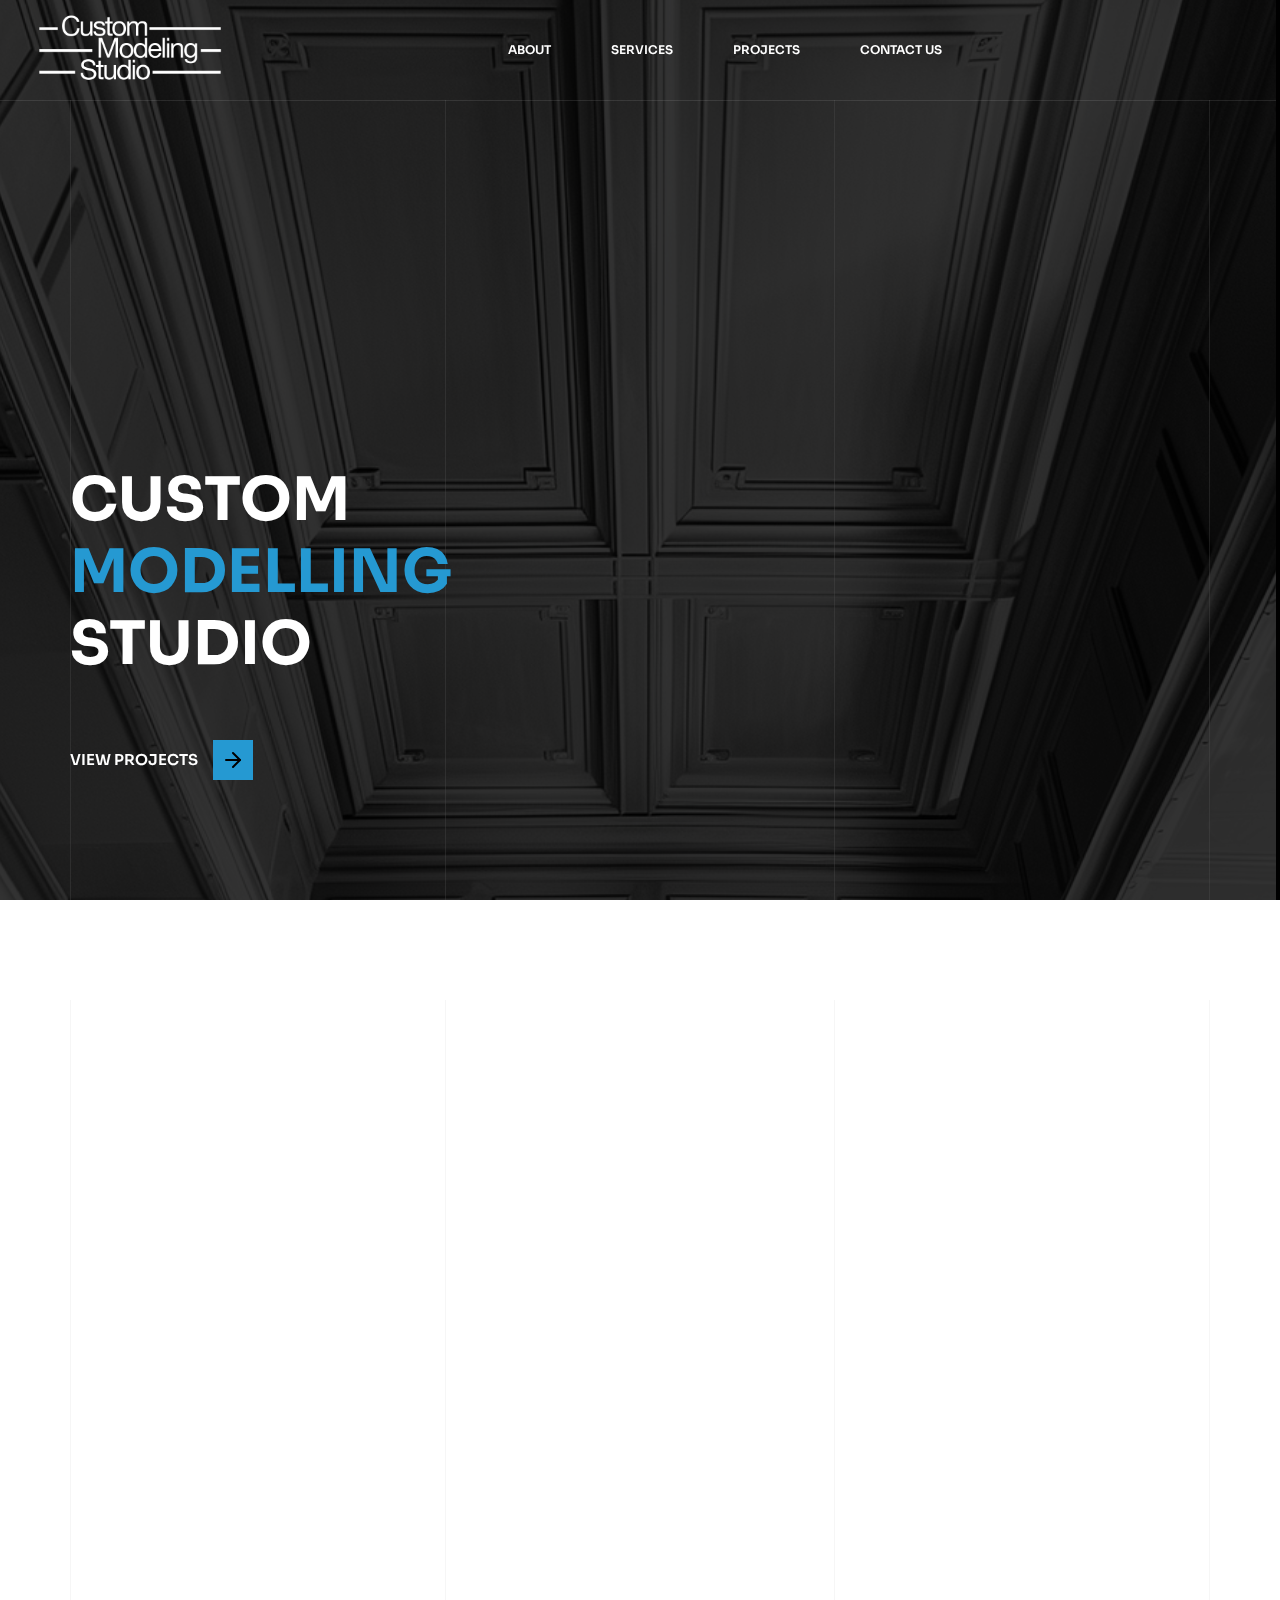
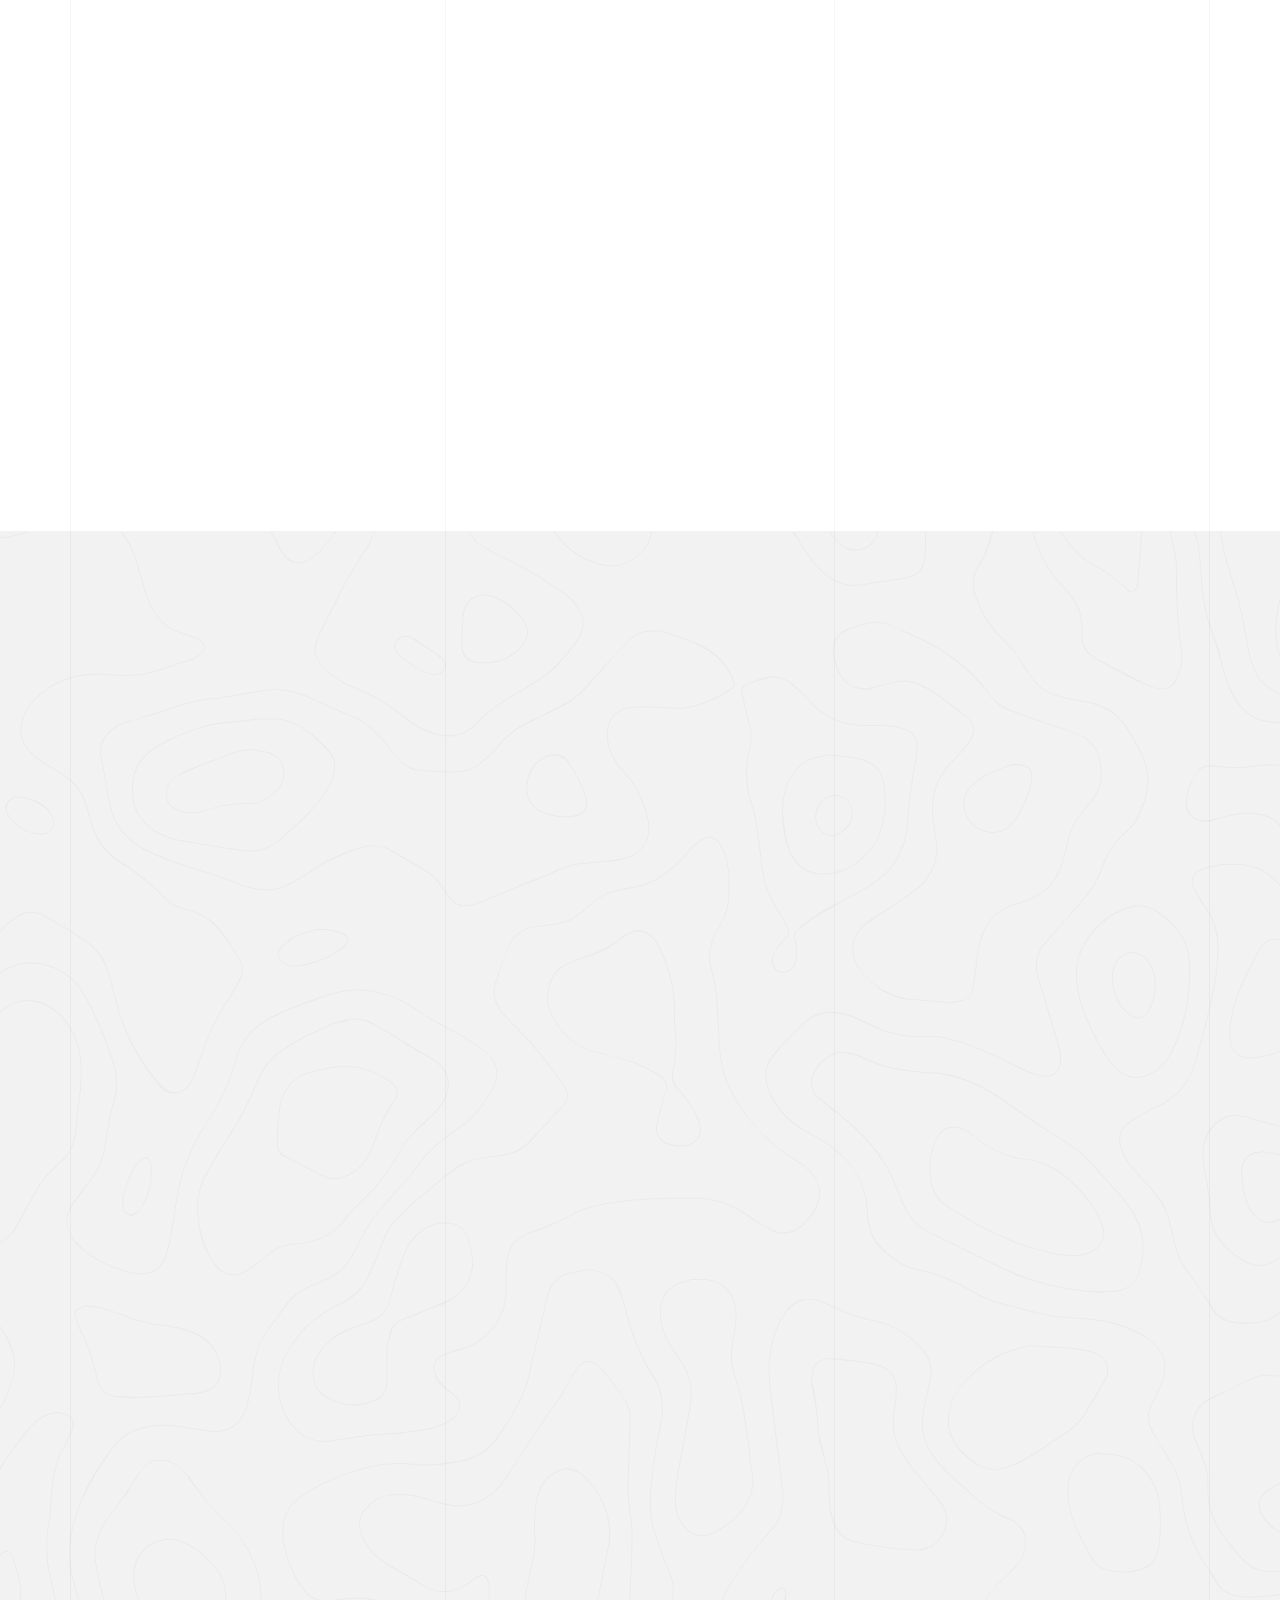
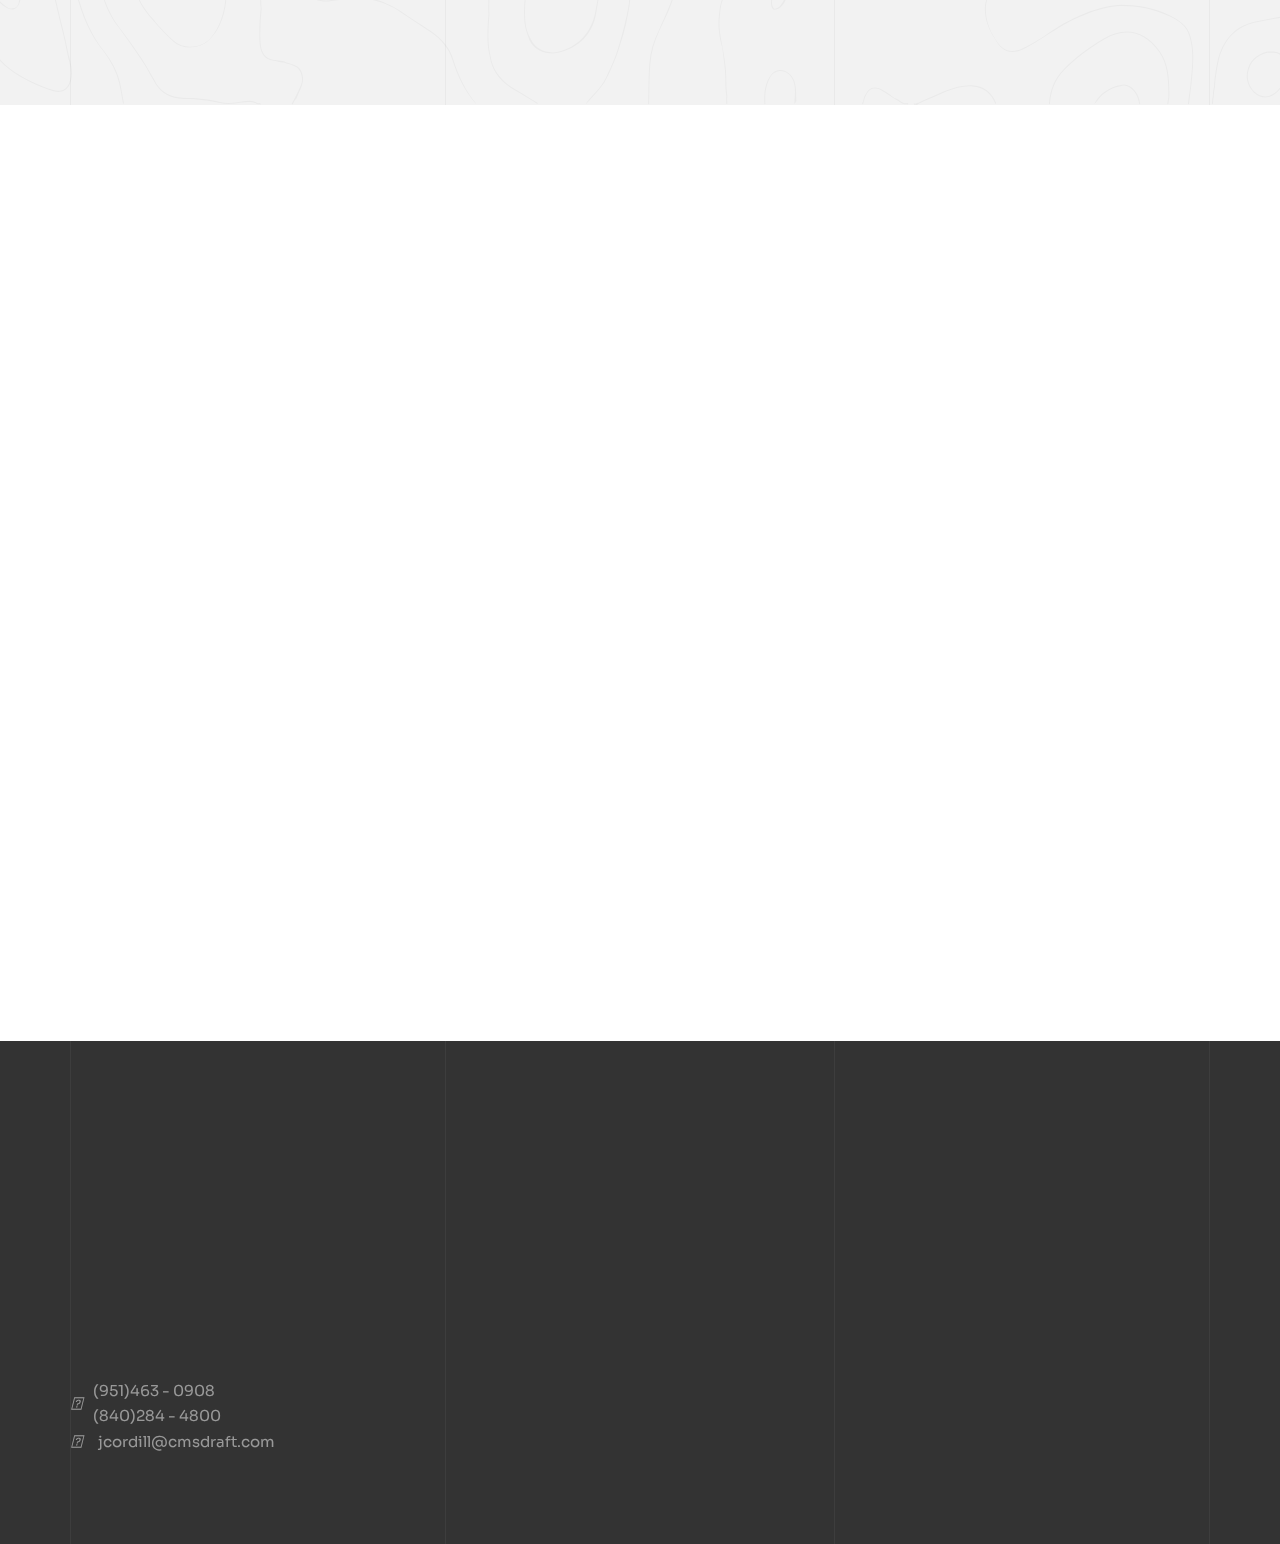
==== commit 40997dc7: "٫" ====
--- a/index.html
+++ b/index.html
@@ -43,9 +43,7 @@
                     <div class="mil-navigation">
                         <nav>
                             <ul>
-                                <li class="mil-has-children mil-active">
-                                    <a href="index.html">Home</a>
-                                </li>
+                               
                                 <li class="mil-has-children">
                                     <a href="about.html">About</a>        
                                 </li>
@@ -82,7 +80,7 @@
 
             <!-- banner -->
             <section class="mil-banner">
-                <img src="img/covers/CMS-BG3.jpg" class="mil-bg-img mil-scale" data-value-1=".4" data-value-2="1.4" alt="image">
+                <img src="img/covers/4.png" class="mil-bg-img mil-scale" data-value-1=".4" data-value-2="1.4" alt="image">
                 <div class="mil-overlay"></div>
                 <div class="container">
                     <div class="mil-background-grid mil-top-space"></div>
@@ -97,42 +95,7 @@
                                 </div>
 
                             </div>
-                            <div class="col-xl-5">
-                                <div class="row mil-mb-60">
-                                    <div class="col-6">
-
-                                        <div class="mil-counter-frame mil-light mil-mb-30">
-                                            <h4 class="mil-accent mil-thin mil-mb-10"><span class="mil-counter" data-number="346">0</span>+</h4>
-                                            <p class="mil-light">Succeeded <br>Projects</p>
-                                        </div>
-
-                                    </div>
-                                    <div class="col-6">
-
-                                        <div class="mil-counter-frame mil-light mil-mb-30">
-                                            <h4 class="mil-accent mil-thin mil-mb-10"><span class="mil-counter" data-number="9">0</span>k+</h4>
-                                            <p class="mil-light">Working <br>Hours</p>
-                                        </div>
-
-                                    </div>
-                                    <div class="col-6">
-
-                                        <div class="mil-counter-frame mil-light mil-mb-30">
-                                            <h4 class="mil-accent mil-thin mil-mb-10"><span class="mil-counter" data-number="10">0</span>+</h4>
-                                            <p class="mil-light">Years <br>Experience</p>
-                                        </div>
-
-                                    </div>
-                                    <div class="col-6">
-
-                                        <div class="mil-counter-frame mil-light mil-mb-30">
-                                            <h4 class="mil-accent mil-thin mil-mb-10"><span class="mil-counter" data-number="99">0</span>+</h4>
-                                            <p class="mil-light">Billion <br>Invested</p>
-                                        </div>
-
-                                    </div>
-                                </div>
-                            </div>
+                            
                         </div>
                     </div>
                 </div>
@@ -236,7 +199,7 @@
                                     <div class="mil-icon mil-icon-lg mil-mb-30">
                                         <img src="img/icons/4.svg" alt="icon">
                                     </div>
-                                    <h4 class="mil-upper mil-mb-20">Interior and Exterior Architectural Projects</h4>
+                                    <h4 class="mil-upper mil-mb-20">Interior Architectural Projects</h4>
                                     <div class="mil-divider-sm mil-mb-20"></div>
                                     <p class="mil-service-text">Lorem ipsum dolor sit amet, consectetur adipiscing elit, sed do eiusmod labore aliqua.</p>
                                     <div class="mil-go-buton mil-icon mil-icon-lg mil-icon-accent-bg">
@@ -380,17 +343,17 @@
                         <div class="col-lg-8">
                             <div class="row">
                                 <div class="col-12">
-
+    
                                     <div class="mil-footer-navigation mil-up mil-mb-90">
                                         <nav>
                                             <ul>
-                                                <li class="mil-active">
+                                                <li>
                                                     <a href="index.html">Home</a>
                                                 </li>
                                                 <li >
                                                     <a href="about.html">About</a>
                                                 </li>
-                                                <li>
+                                                <li class="mil-active">
                                                     <a href="services.html">Services</a>
                                                 </li>
                                                 <li>
@@ -402,44 +365,50 @@
                                             </ul>
                                         </nav>
                                     </div>
-
+    
                                 </div>
                                 <div class="col-md-6 col-lg-6 col-xl-6">
-
+    
                                     <span class="mil-suptitle mil-light mil-upper mil-up mil-mb-30">Contact Us</span>
                                     <ul class="contact-info mil-light-soft">
-                                        <li>
+                                        <li style="display: flex;align-items: center;gap: 10px;">
                                             <i class="fa-solid fa-phone"></i>
-                                            <a href="">0-000-0000-00</a>
+                                            <div class="phones">
+                                                <a href="tel:9514630908">(951)463 - 0908</a>
+                                                <br>
+                                                <a href="tel:8402844800">(840)284 - 4800</a>
+                                            </div>
                                         </li>
                                         <li>
                                             <i class="fa-solid fa-envelope"></i>
-                                            <a href="">example@cms.com</a>
+                                            <a href="">jcordill@cmsdraft.com</a>
                                         </li>
                                     </ul>
-
+    
                                 </div>
                                 <div class="col-md-6 col-lg-6 col-xl-6">
-
+    
                                     <span class="mil-suptitle mil-light mil-upper mil-up mil-mb-30">Location</span>
-                                    <p class="mil-text-sm mil-up mil-light-soft mil-mb-30">10233 Gaillard Lake Est Suite 420 Houston, TX 75169 (903) 560 - 9830</p>
-
+                                    <p class="mil-text-sm mil-up mil-light-soft mil-mb-30">Eastvale CA, 92880</p>
+    
                                 </div>
                                
                             </div>
                         </div>
                         <div class="col-lg-4">
-
-                            <a href="home-1.html" class="mil-footer-logo mil-up mil-mb-30">
+    
+                            <a href="index.html" class="mil-footer-logo mil-up mil-mb-30">
                                 <img src="img/logo/CMS-Animation-White.gif" alt="Logo" style="width: 130px">
-                            </a>
-
-                        </div>
-
-                    </div>
-                </div>
-                <div class="container-fluid">
-
+                                <div class="slogan"  style="color:white;">Where Eevery Line Matters</div>
+    
+                            </a>
+    
+                        </div>
+    
+                    </div>
+                </div>
+                <!-- <div class="container-fluid">
+    
                     <div class="mil-footer-bottom justify-content-center">
                         <ul class="mil-light-soft mil-mb-15">
                             <li><a href="#">Facebook</a></li>
@@ -449,9 +418,10 @@
                         </ul>
                        
                     </div>
-
-                </div>
-            </footer>
+    
+                </div> -->
+                
+               </footer>
             <!-- footer end -->
 
         </div>
--- a/css/style.css
+++ b/css/style.css
@@ -115,7 +115,11 @@
 section {
   position: relative;
 }
-
+.contact-info li{
+  display: flex;
+  align-items: center;
+  gap: 15px;
+}
 /* -------------------------------------------
 
 typography
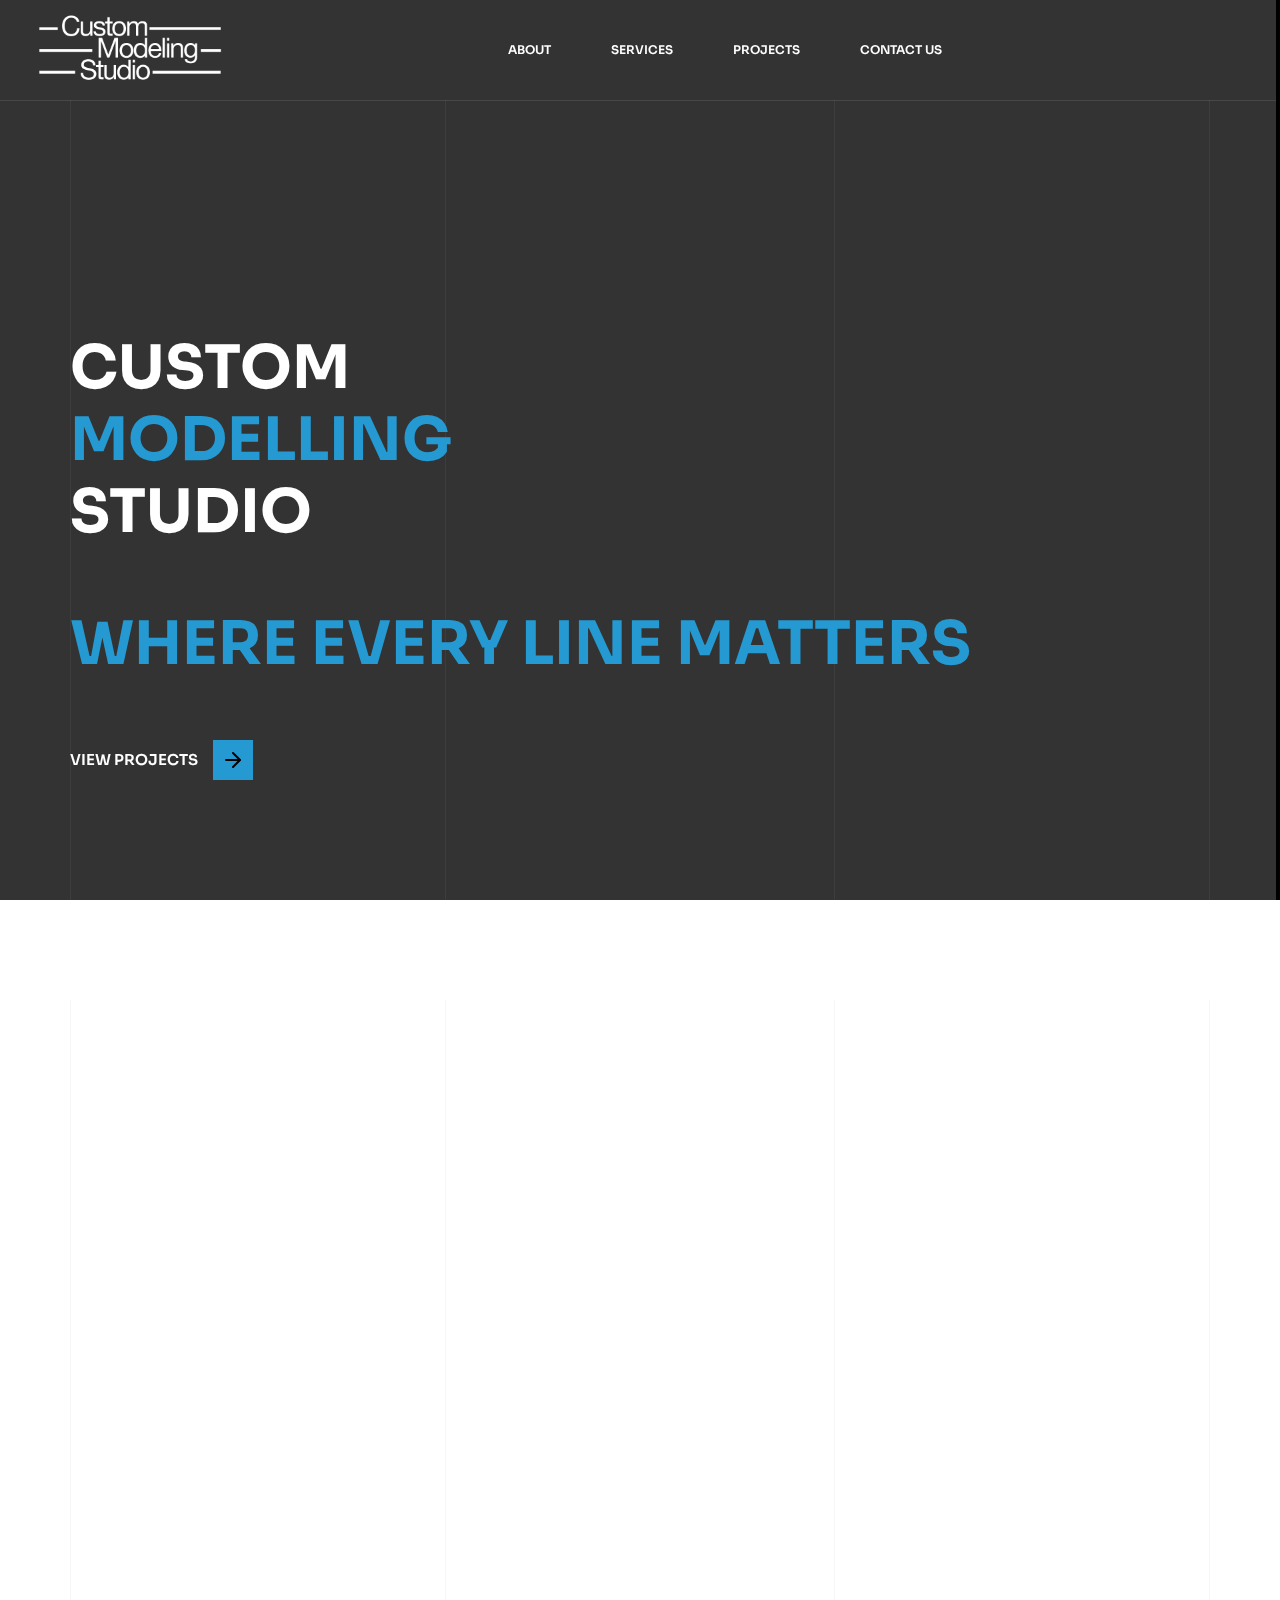
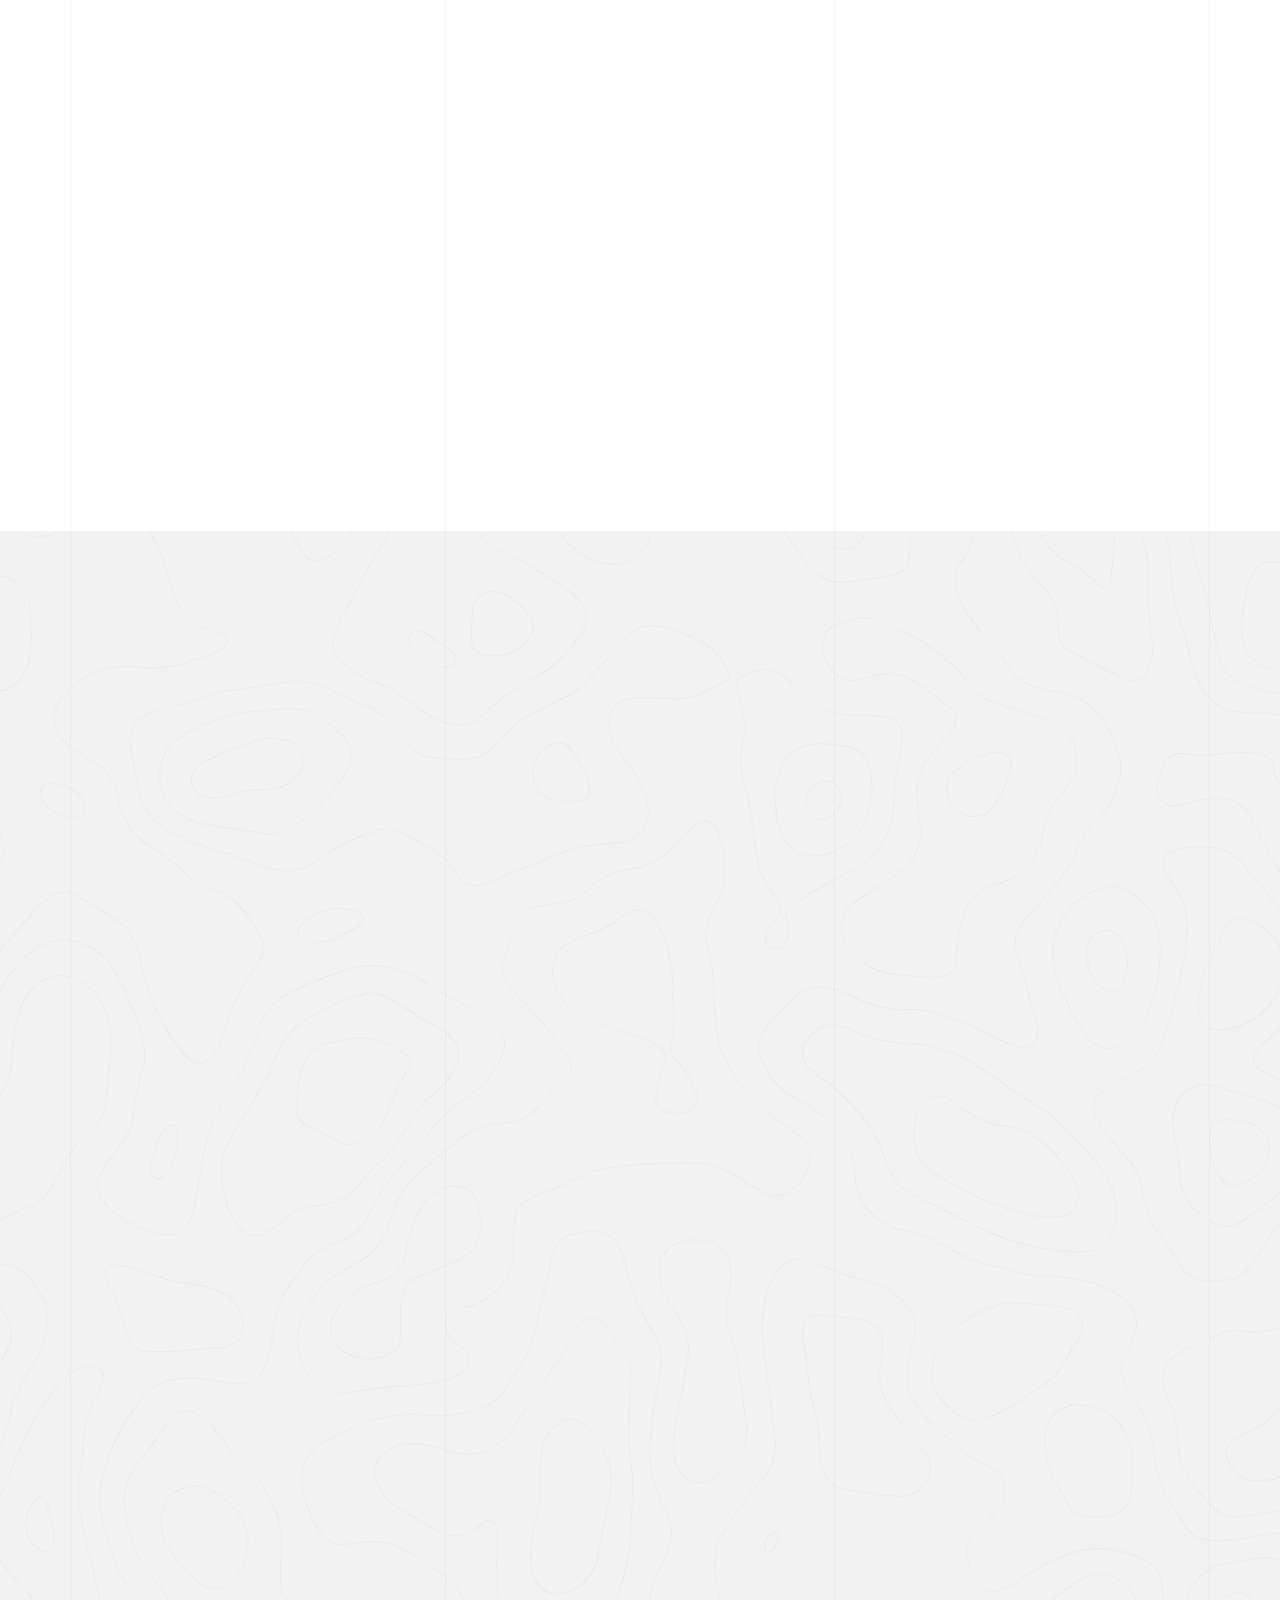
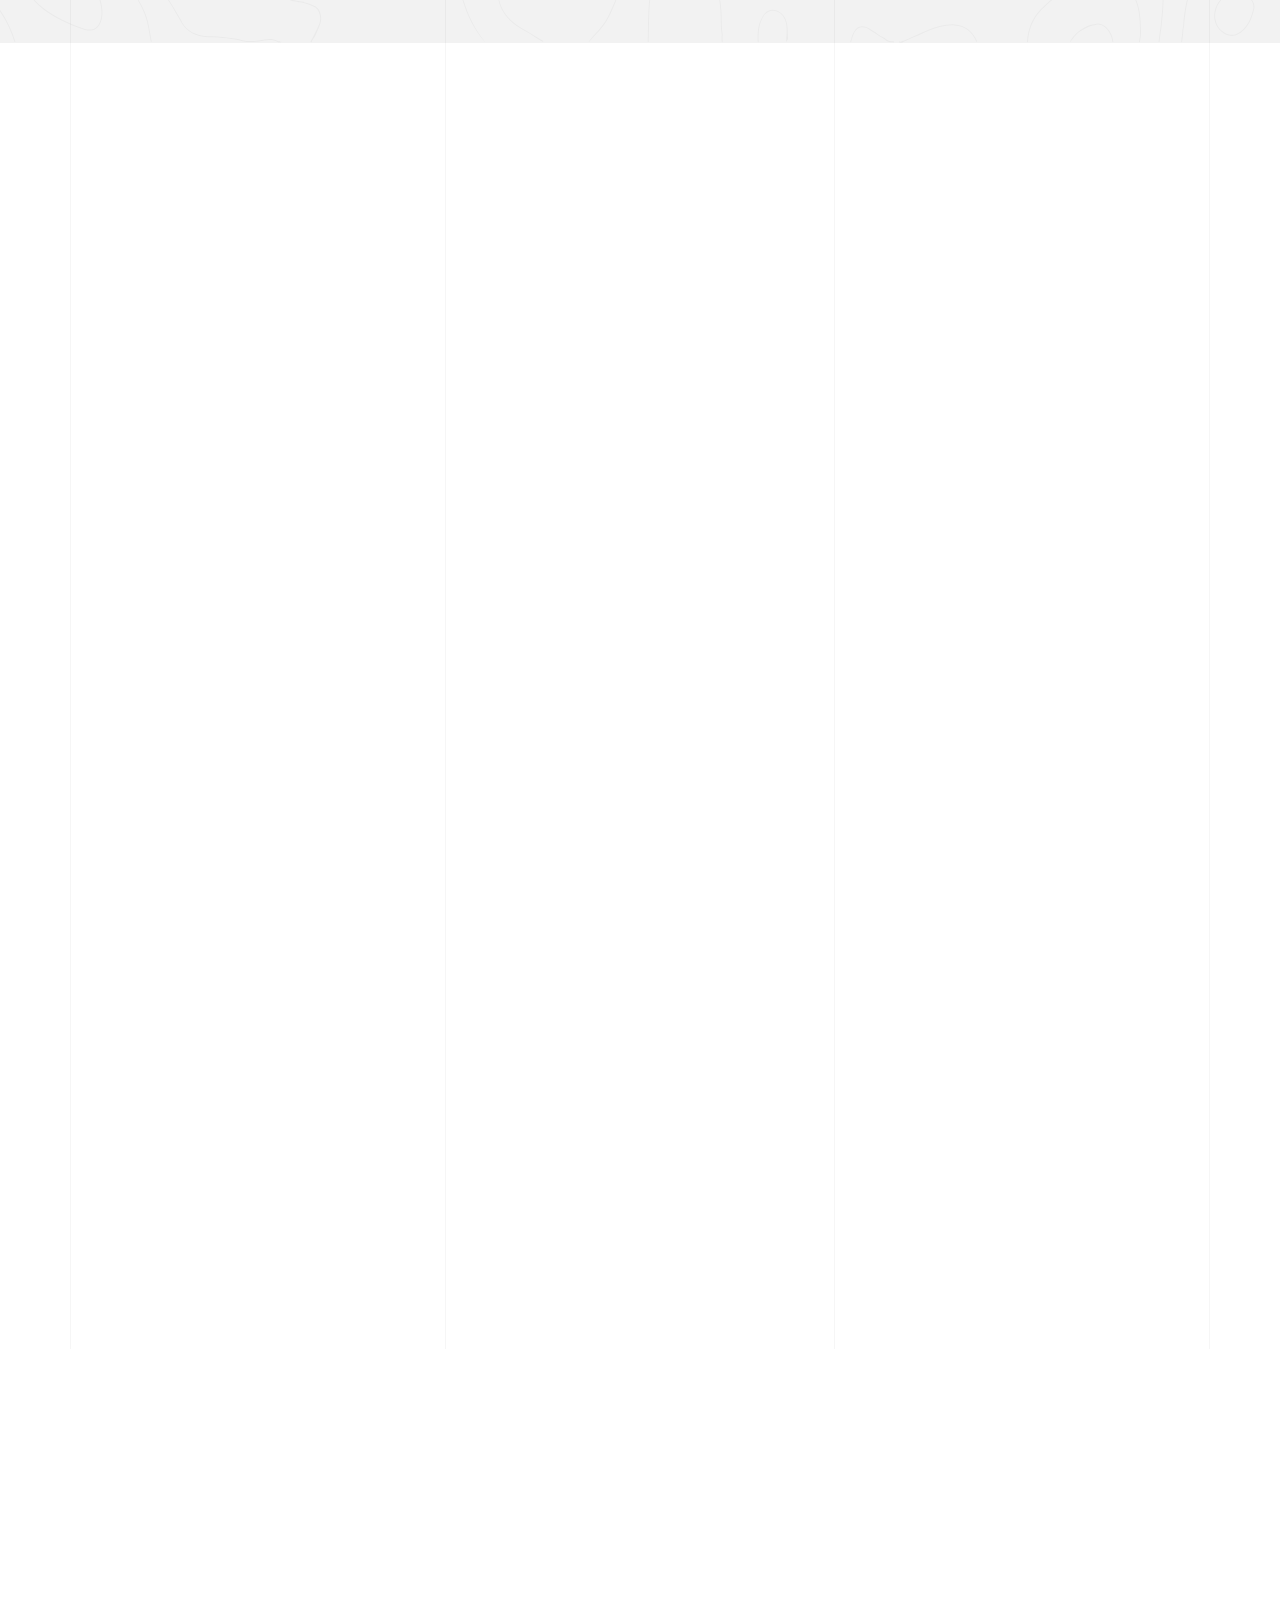
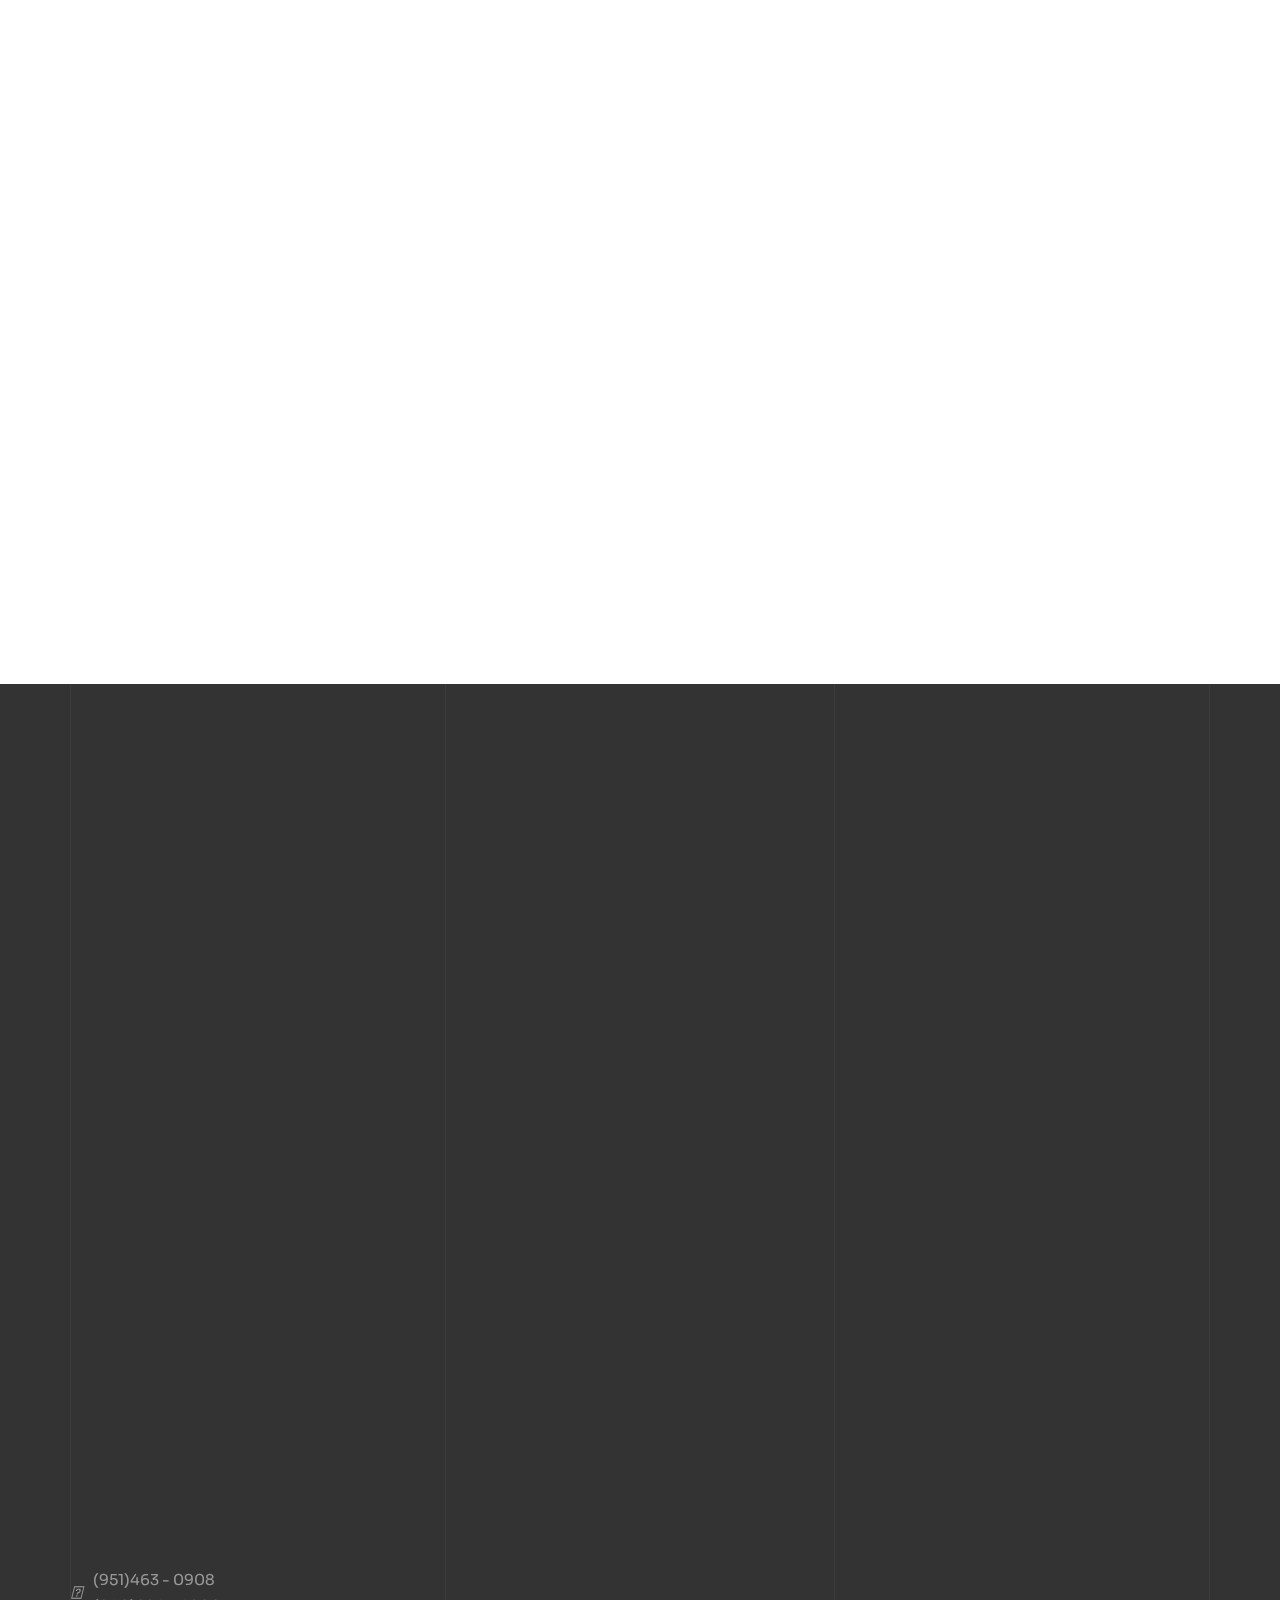
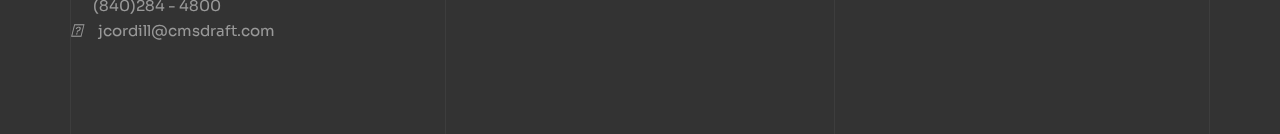
==== commit 5d4e320f: "." ====
--- a/index.html
+++ b/index.html
@@ -80,17 +80,19 @@
 
             <!-- banner -->
             <section class="mil-banner">
-                <img src="img/covers/4.png" class="mil-bg-img mil-scale" data-value-1=".4" data-value-2="1.4" alt="image">
+                <img src="img/covers/1.png" class="mil-bg-img mil-scale" data-value-1=".4" data-value-2="1.4" alt="image">
                 <div class="mil-overlay"></div>
                 <div class="container">
                     <div class="mil-background-grid mil-top-space"></div>
                     <div class="mil-banner-content">
                         <div class="row align-items-end">
-                            <div class="col-xl-7">
+                            <div class="col-xl-12">
 
                                 <div class="mil-mb-90">
                                     <!-- <span class="mil-suptitle mil-light mil-upper mil-mb-60">The future</span>  -->
+                                    
                                     <h1 class="mil-upper mil-light mil-mb-60">Custom<br><span class="mil-accent">Modelling</span><br>Studio</h1>
+                                    <h1 class="mil-upper mil-light mil-mb-60"><span class="mil-accent">Where Every Line Matters</span></h1>
                                     <a href="portfolio.html" class="mil-link mil-light mil-upper">View Projects <span class="mil-arrow"><img src="img/icons/1.svg" alt="arrow"></span></a>
                                 </div>
 
@@ -110,9 +112,10 @@
                         <div class="col-lg-5">
 
                             <div class="mil-mb-90">
-                                <span class="mil-suptitle mil-upper mil-up mil-mb-30">About Studio</span>
+                                <span class="mil-suptitle mil-upper mil-up mil-mb-30">About CMS</span>
                                 <h2 class="mil-upper mil-up mil-mb-30">Great experience</h2>
-                                <p class="mil-up mil-mb-40">Welcome to Custom Modelling Studio, nestled in the vibrant heart of California, where every single line is a testament to our commitment to precision and style. <b>what’s our story at CMS?</b> </p>
+                                <p class="mil-up mil-mb-40">Based in the heart of California, with over 23 years of dedicated experience, we pride ourselves on delivering top-notch solutions tailored to your unique needs.
+                                </b> </p>
                                 <a href="about.html" class="mil-link mil-upper mil-up">See our story <span class="mil-arrow"><img src="img/icons/2.svg" alt="arrow"></span></a>
                             </div>
 
@@ -121,10 +124,10 @@
 
                             <div class="mil-illustration mil-up mil-mb-90">
                                 <div class="mil-image-frame">
-                                    <img src="img/covers/CMS-BG7.jpg" alt="image" class="mil-scale" data-value-1="1" data-value-2="1.3">
+                                    <img src="img/covers/2.png" alt="image" class="mil-scale" data-value-1="1" data-value-2="1.3">
                                 </div>
                                 <div class="mil-about-counter">
-                                    <h1 class="mil-counter mil-right mil-mb-10" data-number="17">0</h1>
+                                    <h1 class="mil-counter mil-right mil-mb-10" data-number="23">0</h1>
                                     <h5 class="mil-upper mil-right"><span class="mil-marker">Years</span> of <br>successful <br>work</h5>
                                 </div>
                             </div>
@@ -151,7 +154,7 @@
 
                         </div>
                         <div class="col-lg-5 mil-mt-suptitle-offset">
-                            <p class="mil-up mil-mb-60">our mission extends beyond mere livelihood; we are driven by a passion for innovation.</p>
+                            <p class="mil-up mil-mb-60">we aspire to become integral contributors to the development of significant design legacies.But our mission extends beyond mere livelihood; we are driven by a passion for innovation</p>
                         </div>
                     </div>
                 </div>
@@ -175,15 +178,14 @@
                         </div>
                         <div class="col-lg-6">
 
-                            <a href="service.html" class="mil-service-card mil-up mil-mb-30">
+                            <a href="services.html" class="mil-service-card mil-up mil-mb-30">
                                 <div class="mil-card-number">01.</div>
                                 <div class="mil-center">
-                                    <div class="mil-icon mil-icon-lg mil-mb-30">
-                                        <img src="img/icons/3.svg" alt="icon">
+                                    <div class="mil-icon mil-icon-xl mil-mb-30">
+                                        <img src="img/icons/OUTSOURCE DRAFTING.png" alt="icon">
                                     </div>
                                     <h4 class="mil-upper mil-mb-20">Outsource Drafting for Millwork Shop Drawings</h4>
                                     <div class="mil-divider-sm mil-mb-20"></div>
-                                    <p class="mil-service-text">Lorem ipsum dolor sit amet, consectetur adipiscing elit, sed do eiusmod labore aliqua.</p>
                                     <div class="mil-go-buton mil-icon mil-icon-lg mil-icon-accent-bg">
                                         <img src="img/icons/1.svg" alt="icon">
                                     </div>
@@ -193,15 +195,14 @@
                         </div>
                         <div class="col-lg-6">
 
-                            <a href="service.html" class="mil-service-card mil-up mil-mb-30">
+                            <a href="services.html" class="mil-service-card mil-up mil-mb-30">
                                 <div class="mil-card-number">02.</div>
                                 <div class="mil-center">
-                                    <div class="mil-icon mil-icon-lg mil-mb-30">
-                                        <img src="img/icons/4.svg" alt="icon">
+                                    <div class="mil-icon mil-icon-xl mil-mb-30">
+                                        <img src="img/icons/Interior and Exterior Architectural Projects.png" alt="icon">
                                     </div>
                                     <h4 class="mil-upper mil-mb-20">Interior Architectural Projects</h4>
                                     <div class="mil-divider-sm mil-mb-20"></div>
-                                    <p class="mil-service-text">Lorem ipsum dolor sit amet, consectetur adipiscing elit, sed do eiusmod labore aliqua.</p>
                                     <div class="mil-go-buton mil-icon mil-icon-lg mil-icon-accent-bg">
                                         <img src="img/icons/1.svg" alt="icon">
                                     </div>
@@ -211,15 +212,14 @@
                         </div>
                         <div class="col-lg-6">
 
-                            <a href="service.html" class="mil-service-card mil-up mil-mb-30">
+                            <a href="services.html" class="mil-service-card mil-up mil-mb-30">
                                 <div class="mil-card-number">03.</div>
                                 <div class="mil-center">
-                                    <div class="mil-icon mil-icon-lg mil-mb-30">
-                                        <img src="img/icons/5.svg" alt="icon">
+                                    <div class="mil-icon mil-icon-xl mil-mb-30">
+                                        <img src="img/icons/3D RENDERING.png" alt="icon">
                                     </div>
                                     <h4 class="mil-upper mil-mb-20">3D Rendering and Visualization</h4>
                                     <div class="mil-divider-sm mil-mb-20"></div>
-                                    <p class="mil-service-text">Lorem ipsum dolor sit amet, consectetur adipiscing elit, sed do eiusmod labore aliqua.</p>
                                     <div class="mil-go-buton mil-icon mil-icon-lg mil-icon-accent-bg">
                                         <img src="img/icons/1.svg" alt="icon">
                                     </div>
@@ -229,15 +229,14 @@
                         </div>
                         <div class="col-lg-6">
 
-                            <a href="service.html" class="mil-service-card mil-up mil-mb-30">
+                            <a href="services.html" class="mil-service-card mil-up mil-mb-30">
                                 <div class="mil-card-number">04.</div>
                                 <div class="mil-center">
-                                    <div class="mil-icon mil-icon-lg mil-mb-30">
-                                        <img src="img/icons/4.svg" alt="icon">
+                                    <div class="mil-icon mil-icon-xl mil-mb-30">
+                                        <img src="img/icons/Exhibition Visualisation.png" alt="icon">
                                     </div>
                                     <h4 class="mil-upper mil-mb-20">Exhibition Visualisation</h4>
                                     <div class="mil-divider-sm mil-mb-20"></div>
-                                    <p class="mil-service-text">Lorem ipsum dolor sit amet, consectetur adipiscing elit, sed do eiusmod labore aliqua.</p>
                                     <div class="mil-go-buton mil-icon mil-icon-lg mil-icon-accent-bg">
                                         <img src="img/icons/1.svg" alt="icon">
                                     </div>
@@ -250,6 +249,87 @@
                 </div>
             </section>
             <!-- services end -->
+            <!-- how we work -->
+            <section>
+                <div class="container mil-p-90-60">
+                    <div class="mil-background-grid mil-softened"></div>
+
+                    <div class="row">
+                        <div class="col-12">
+
+                            <div class="mil-center mil-mb-90">
+                                <span class="mil-suptitle mil-upper mil-up mil-mb-30">Why CMS</span>
+                                <h2 class="mil-upper mil-up">experience the difference firsthand</h2>
+                            </div>
+
+                        </div>
+                        <div class="col-lg-6">
+
+                            <div class="mil-hww mil-icon-box mil-up mil-mb-60">
+                                <div class="mil-icon mil-icon-border mil-mb-30">
+                                    <svg xmlns="http://www.w3.org/2000/svg" height="24" width="24" viewBox="0 0 640 512"><!--!Font Awesome Free 6.5.2 by @fontawesome - https://fontawesome.com License - https://fontawesome.com/license/free Copyright 2024 Fonticons, Inc.--><path d="M72 88a56 56 0 1 1 112 0A56 56 0 1 1 72 88zM64 245.7C54 256.9 48 271.8 48 288s6 31.1 16 42.3V245.7zm144.4-49.3C178.7 222.7 160 261.2 160 304c0 34.3 12 65.8 32 90.5V416c0 17.7-14.3 32-32 32H96c-17.7 0-32-14.3-32-32V389.2C26.2 371.2 0 332.7 0 288c0-61.9 50.1-112 112-112h32c24 0 46.2 7.5 64.4 20.3zM448 416V394.5c20-24.7 32-56.2 32-90.5c0-42.8-18.7-81.3-48.4-107.7C449.8 183.5 472 176 496 176h32c61.9 0 112 50.1 112 112c0 44.7-26.2 83.2-64 101.2V416c0 17.7-14.3 32-32 32H480c-17.7 0-32-14.3-32-32zm8-328a56 56 0 1 1 112 0A56 56 0 1 1 456 88zM576 245.7v84.7c10-11.3 16-26.1 16-42.3s-6-31.1-16-42.3zM320 32a64 64 0 1 1 0 128 64 64 0 1 1 0-128zM240 304c0 16.2 6 31 16 42.3V261.7c-10 11.3-16 26.1-16 42.3zm144-42.3v84.7c10-11.3 16-26.1 16-42.3s-6-31.1-16-42.3zM448 304c0 44.7-26.2 83.2-64 101.2V448c0 17.7-14.3 32-32 32H288c-17.7 0-32-14.3-32-32V405.2c-37.8-18-64-56.5-64-101.2c0-61.9 50.1-112 112-112h32c61.9 0 112 50.1 112 112z"/></svg>                         </div>
+                                <h4 class="mil-upper mil-mb-20">US-Based Team</h4>
+                                <div class="mil-divider-sm mil-mb-20"></div>
+                                <p>Communication is key to success, which is why CMS is proud to be based in the Golden State of California. With our US-based team, you'll enjoy seamless communication and coordination, regardless of your time zone. Plus, we're always available to come to your door and work side by side with your team to ensure a collaborative and efficient process.</p>
+                            </div>
+
+                        </div>
+                        <div class="col-lg-6">
+
+                            <div class="mil-hww mil-icon-box mil-up mil-mb-60">
+                                <div class="mil-icon mil-icon-border mil-mb-30">
+                                    <img src="img/icons/8.svg" alt="icon">
+                                </div>
+                                <h4 class="mil-upper mil-mb-20">Expert Team</h4>
+                                <div class="mil-divider-sm mil-mb-20"></div>
+                                <p>Precision is our priority at CMS. Our highly educated and expert team is dedicated to delivering top-notch drawings that adhere to industry standards. Whether it's learning your specific details or following your standards, we guarantee a smooth and easy experience that sets the stage for successful collaboration.</p>
+                            </div>
+
+                        </div>
+                        <div class="col-lg-6">
+
+                            <div class="mil-hww mil-icon-box mil-up mil-mb-60">
+                                <div class="mil-icon mil-icon-border mil-mb-30">
+                                    <img src="img/icons/quick-response.png" alt="icon">
+                                </div>
+                                <h4 class="mil-upper mil-mb-20">No More Bottlenecks</h4>
+                                <div class="mil-divider-sm mil-mb-20"></div>
+                                <p>With CMS, the drafting department is no longer a bottleneck in your production process.
+                                    Our streamlined workflow and quick turnaround times ensure that your projects flow smoothly from start to finish, keeping your production on track and your clients satisfied.</p>
+                            </div>
+
+                        </div>
+                        <div class="col-lg-6">
+
+                            <div class="mil-hww mil-icon-box mil-up mil-mb-60">
+                                <div class="mil-icon mil-icon-border mil-mb-30">
+                                    <svg xmlns="http://www.w3.org/2000/svg" height="24" width="24" viewBox="0 0 576 512"><!--!Font Awesome Free 6.5.2 by @fontawesome - https://fontawesome.com License - https://fontawesome.com/license/free Copyright 2024 Fonticons, Inc.--><path d="M0 112.5V422.3c0 18 10.1 35 27 41.3c87 32.5 174 10.3 261-11.9c79.8-20.3 159.6-40.7 239.3-18.9c23 6.3 48.7-9.5 48.7-33.4V89.7c0-18-10.1-35-27-41.3C462 15.9 375 38.1 288 60.3C208.2 80.6 128.4 100.9 48.7 79.1C25.6 72.8 0 88.6 0 112.5zM128 416H64V352c35.3 0 64 28.7 64 64zM64 224V160h64c0 35.3-28.7 64-64 64zM448 352c0-35.3 28.7-64 64-64v64H448zm64-192c-35.3 0-64-28.7-64-64h64v64zM384 256c0 61.9-43 112-96 112s-96-50.1-96-112s43-112 96-112s96 50.1 96 112zM252 208c0 9.7 6.9 17.7 16 19.6V276h-4c-11 0-20 9-20 20s9 20 20 20h24 24c11 0 20-9 20-20s-9-20-20-20h-4V208c0-11-9-20-20-20H272c-11 0-20 9-20 20z"/></svg>
+                                </div>
+                                <h4 class="mil-upper mil-mb-20">Save Money</h4>
+                                <div class="mil-divider-sm mil-mb-20"></div>
+                                <p>In today's competitive market, every dollar counts. With CMS, you'll enjoy
+                                    a pay-on-demand service model, meaning you only pay for the drafting services you need when you need them. Say goodbye to the expense of maintaining a full-time drafting team and hello to cost-effective solutions tailored to your budget.</p>
+                            </div>
+
+                        </div>
+                        <div class="col-lg-6">
+
+                            <div class="mil-hww mil-icon-box mil-up mil-mb-60">
+                                <div class="mil-icon mil-icon-border mil-mb-30">
+                                    <svg xmlns="http://www.w3.org/2000/svg" height="24" width="24" viewBox="0 0 512 512"><!--!Font Awesome Free 6.5.2 by @fontawesome - https://fontawesome.com License - https://fontawesome.com/license/free Copyright 2024 Fonticons, Inc.--><path d="M256 0a256 256 0 1 1 0 512A256 256 0 1 1 256 0zM232 120V256c0 8 4 15.5 10.7 20l96 64c11 7.4 25.9 4.4 33.3-6.7s4.4-25.9-6.7-33.3L280 243.2V120c0-13.3-10.7-24-24-24s-24 10.7-24 24z"/></svg>
+                                </div>
+                                <h4 class="mil-upper mil-mb-20">Save Hours</h4>
+                                <div class="mil-divider-sm mil-mb-20"></div>
+                                <p>Why waste valuable time on repetitive drafting tasks?
+                                    Let our expert team handle the project submittals for you. Our drafters specialize in creating precise and detailed submittal packages, saving your team hours of repetitive work, and ensuring a faster turnaround time.</p>
+                            </div>
+
+                        </div>
+                        
+                    </div>
+                </div>
+            </section>
+            <!-- how we work end -->
             <!-- portfolio -->
             <section class="portfolio-section">
                 <div class="container-fluid">
@@ -332,11 +412,33 @@
                 </div>
             </section>
             <!-- portfolio end -->
-
+            <!-- call to action -->
+            <section class="mil-dark-bg mil-relative mil-o-hidden">
+                <img src="img/covers/3.png" class="mil-bg-img mil-parallax" alt="image" style="object-position: center;" data-value-1="1" data-value-2="1.2">
+                <div class="mil-overlay"></div>
+                
+            </section>
+            <!-- call to action end -->
             <!-- footer -->
             <footer class="mil-relative">
-                <img src="img/covers/CMS-BG6.jpg" class="mil-bg-img mil-parallax" alt="image" style="object-position: top;" data-value-1="-25%" data-value-2="23%">
+                <img src="img/covers/3.png" class="mil-bg-img mil-parallax" alt="image" style="object-position: bottom;" data-value-1="-25%" data-value-2="23%">
+                
                 <div class="mil-overlay"></div>
+                <div class="container mil-p-120-120">
+                    <div class="mil-background-grid"></div>
+                    <div class="row justify-content-center">
+                        <div class="col-lg-6">
+                            <div class="mil-center">
+                                <span class="mil-suptitle mil-upper mil-light mil-up mil-mb-30">Bring your ideas to life</span>
+                                <h2 class="mil-upper mil-light mil-up mil-mb-60">your project is in capable hands</h2>
+                                <div class="mil-complex-actions">
+                                    <a href="quote.html" class="mil-button mil-up">Request a quote</a>
+                                    
+                                </div>
+                            </div>
+                        </div>
+                    </div>
+                </div>
                 <div class="container mil-p-120-90">
                     <div class="mil-background-grid"></div>
                     <div class="row align-items-end">
@@ -347,13 +449,13 @@
                                     <div class="mil-footer-navigation mil-up mil-mb-90">
                                         <nav>
                                             <ul>
-                                                <li>
+                                                <li class="mil-active">
                                                     <a href="index.html">Home</a>
                                                 </li>
                                                 <li >
                                                     <a href="about.html">About</a>
                                                 </li>
-                                                <li class="mil-active">
+                                                <li >
                                                     <a href="services.html">Services</a>
                                                 </li>
                                                 <li>
@@ -381,15 +483,17 @@
                                         </li>
                                         <li>
                                             <i class="fa-solid fa-envelope"></i>
-                                            <a href="">jcordill@cmsdraft.com</a>
+                                            <a href="mailto:jcordill@cmsdraft.com">jcordill@cmsdraft.com</a>
                                         </li>
                                     </ul>
     
                                 </div>
                                 <div class="col-md-6 col-lg-6 col-xl-6">
-    
                                     <span class="mil-suptitle mil-light mil-upper mil-up mil-mb-30">Location</span>
-                                    <p class="mil-text-sm mil-up mil-light-soft mil-mb-30">Eastvale CA, 92880</p>
+                                    <p class="mil-text-sm mil-up mil-light-soft mil-mb-30">
+                                        <i class="fa-solid fa-location-dot"></i>
+                                        Eastvale CA, 92880
+                                    </p>
     
                                 </div>
                                
--- a/css/style.css
+++ b/css/style.css
@@ -1305,10 +1305,10 @@
   display: block;
   position: relative;
 }
-.mil-icon-box .mil-icon img {
+.mil-icon-box .mil-icon img ,.mil-icon-box .mil-icon svg{
   transition: 0.2s cubic-bezier(0, 0, 0.3642, 1);
 }
-.mil-icon-box:hover .mil-icon img {
+.mil-icon-box:hover .mil-icon img,.mil-icon-box:hover .mil-icon svg {
   transform: scale(1.1);
 }
 .mil-icon-box:hover .mil-icon.mil-icon-border {
@@ -1380,6 +1380,7 @@
   position: relative;
   overflow: hidden;
   padding: 60px;
+  height: 90%;
   border: 5px solid rgba(0, 0, 0, 0.1);
   border-image: repeating-linear-gradient(-45deg, transparent, transparent 1px, rgba(0, 0, 0, 0.1) 1px, rgba(0, 0, 0, 0.1) 3px) 5;
   transition: 0.4s cubic-bezier(0, 0, 0.3642, 1);
@@ -1858,7 +1859,7 @@
   transition: 0.2s cubic-bezier(0, 0, 0.3642, 1);
 }
 .mil-footer-bottom ul li a:hover ,footer a:hover{
-  color: #2599d2 !important;
+  color: white !important;
 }
 @media screen and (max-width: 992px) {
   .mil-footer-bottom {
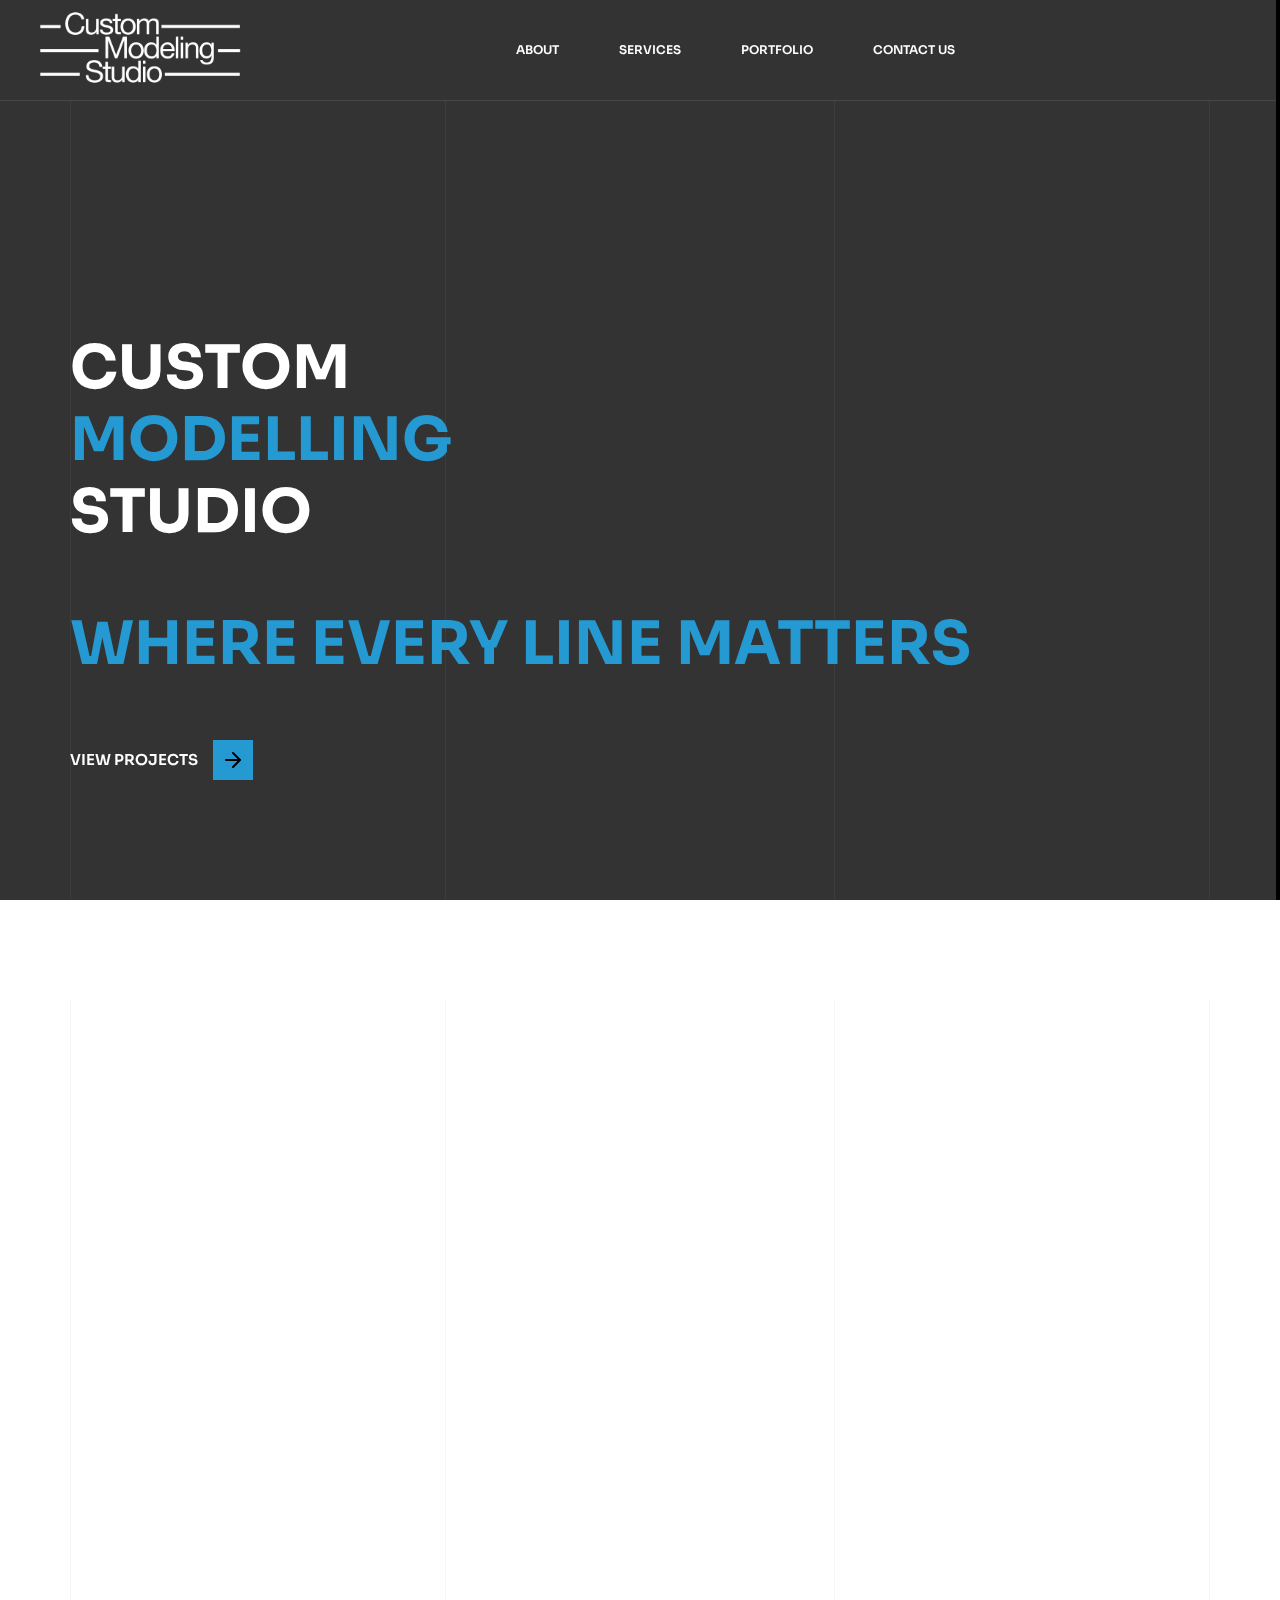
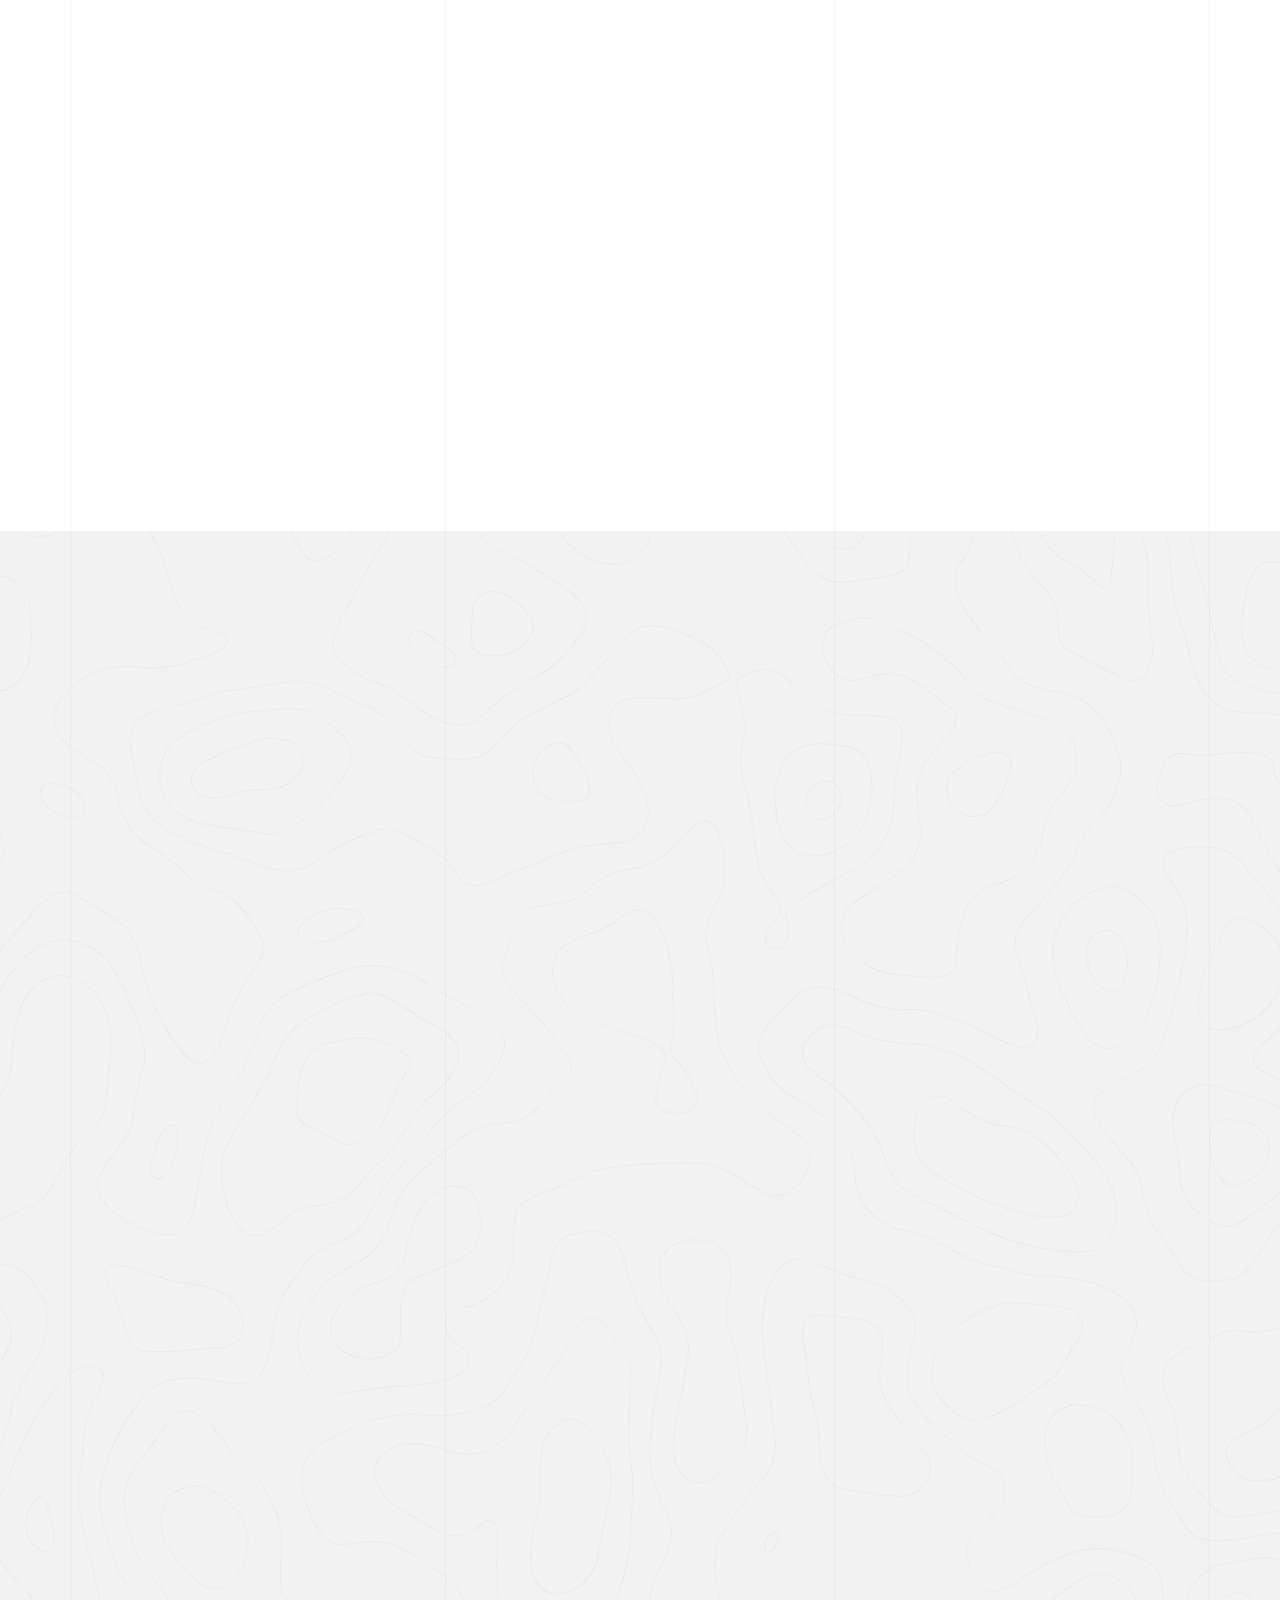
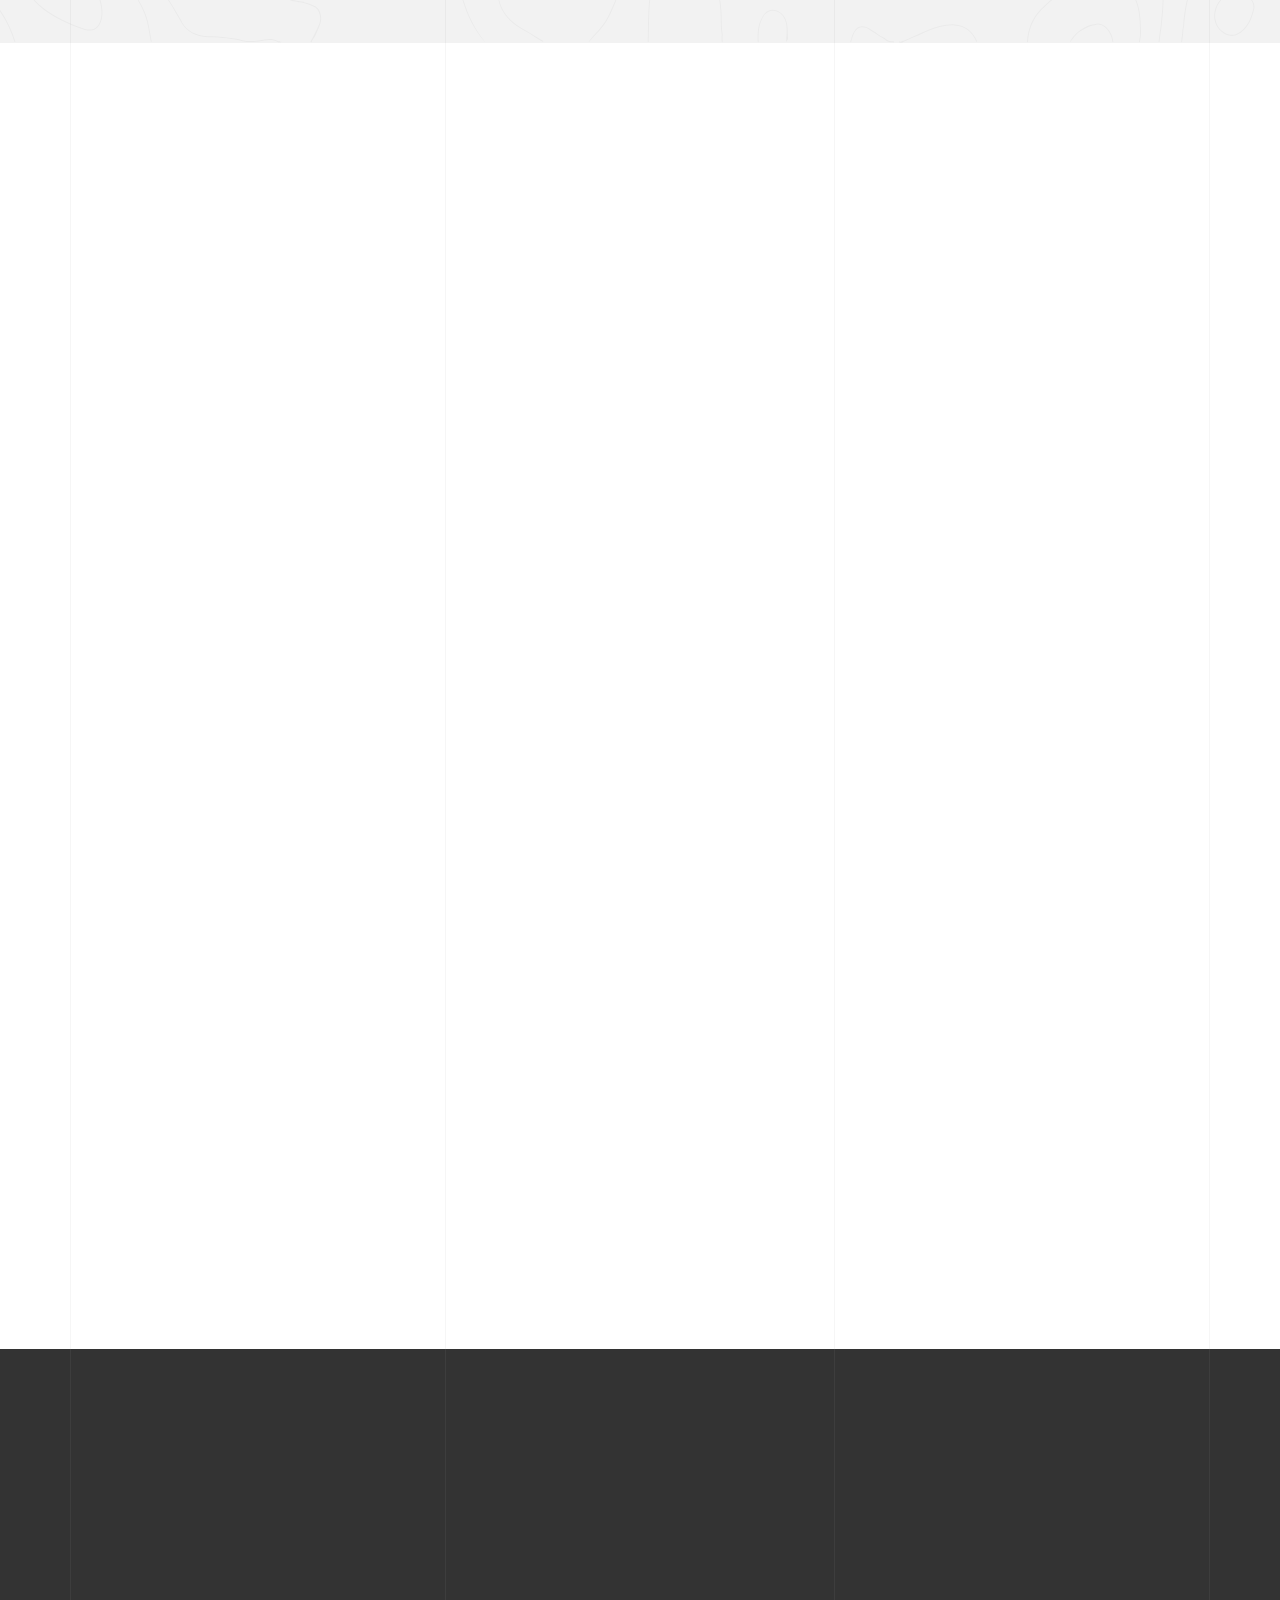
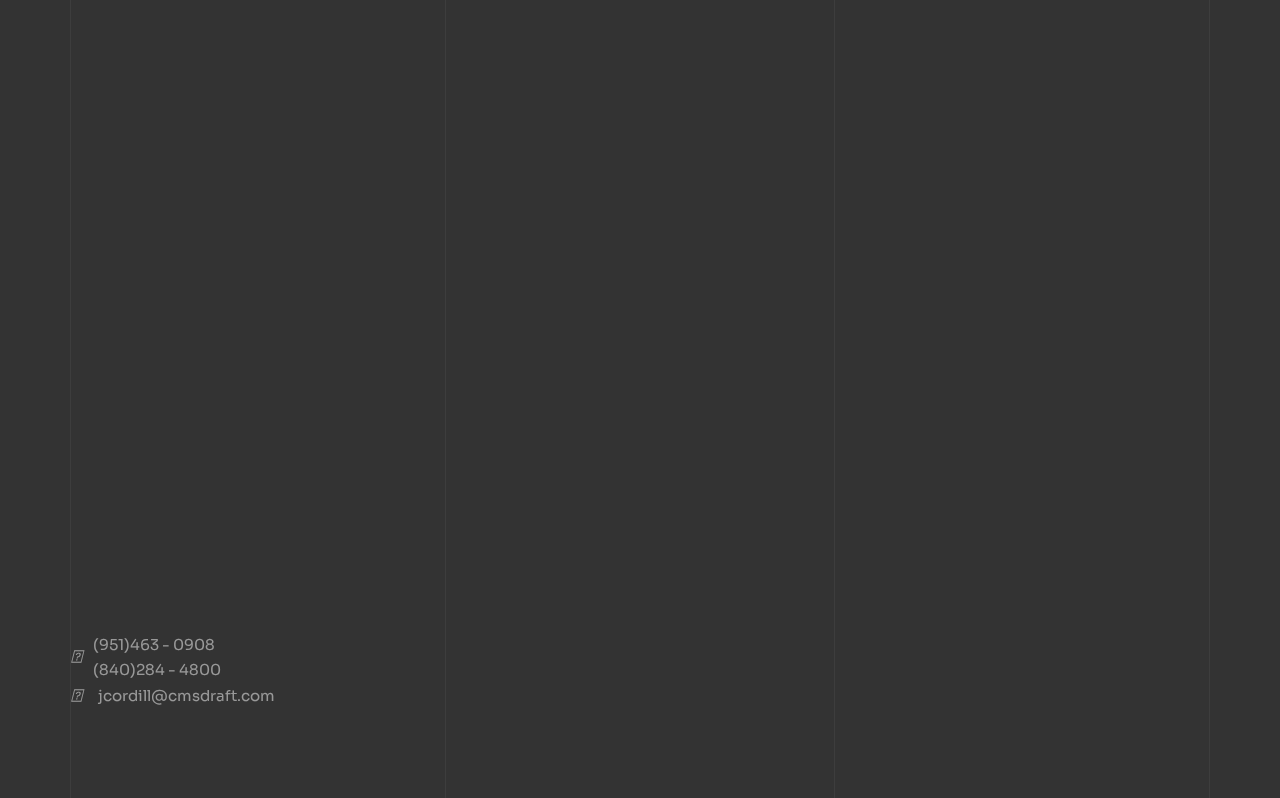
==== commit 12d56e07: "." ====
--- a/index.html
+++ b/index.html
@@ -51,7 +51,7 @@
                                     <a href="services.html">Services</a>
                                 </li>
                                 <li class="mil-has-children">
-                                    <a href="portfolio.html">Projects</a>
+                                    <a href="portfolio.html">Portfolio</a>
                                     
                                 </li>
 
@@ -325,93 +325,21 @@
                             </div>
 
                         </div>
+                        <div class="col-lg-6">
+
+                            <div class=" mil-up mil-mb-60">
+                                <div class="mil-mb-120"></div>
+
+                                <h3 style="color:#2599d2;">Partner with CMS Millwork Drafting Services today and experience the difference firsthand.</h3>
+                            </div>
+
+                        </div>
                         
                     </div>
                 </div>
             </section>
             <!-- how we work end -->
-            <!-- portfolio -->
-            <section class="portfolio-section">
-                <div class="container-fluid">
-                    <div class="row">
-                        <div class="col-12">
-
-                            <div class="mil-center mil-mb-90">
-                                <span class="mil-suptitle mil-upper mil-up mil-mb-30">Projects</span>
-                                <h2 class="mil-upper mil-up">What We Did</h2>
-                            </div>
-
-                        </div>
-                        <div class="col-md-6 col-lg-3">
-
-                            <a href="project.html" class="mil-portfolio-item mil-square-item mil-up mil-mb-30">
-                                <img src="img/portfolio/3.png" alt="cover">
-                                <div class="mil-project-descr">
-                                    <h4 class="mil-upper mil-mb-20">Modern architecture</h4>
-                                    <div class="mil-divider-sm mil-mb-20"></div>
-                                    <p>Consectetur adipiscing elit, sed do eiusmod tempor incididunt ut labore aliqua.</p>
-                                </div>
-                            </a>
-
-                            <a href="project.html" class="mil-portfolio-item mil-square-item mil-up mil-mb-30">
-                                <img src="img/portfolio/4.png" alt="cover">
-                                <div class="mil-project-descr">
-                                    <h4 class="mil-upper mil-mb-20">Ice castle</h4>
-                                    <div class="mil-divider-sm mil-mb-20"></div>
-                                    <p>Consectetur adipiscing elit, sed do eiusmod tempor incididunt ut labore aliqua.</p>
-                                </div>
-                            </a>
-
-                        </div>
-                        <div class="col-md-6 col-lg-3">
-
-                            <a href="project.html" class="mil-portfolio-item mil-long-item mil-up mil-mb-30">
-                                <img src="img/portfolio/6.jpg" alt="cover">
-                                <div class="mil-project-descr">
-                                    <h4 class="mil-upper mil-mb-20">Cubism</h4>
-                                    <div class="mil-divider-sm mil-mb-20"></div>
-                                    <p>Consectetur adipiscing elit, sed do eiusmod tempor incididunt ut labore aliqua.</p>
-                                </div>
-                            </a>
-
-                        </div>
-                        <div class="col-md-6 col-lg-3">
-
-                            <a href="project.html" class="mil-portfolio-item mil-square-item mil-up mil-mb-30">
-                                <img src="img/portfolio/8.png" alt="cover">
-                                <div class="mil-project-descr">
-                                    <h4 class="mil-upper mil-mb-20">Horizontal elevator</h4>
-                                    <div class="mil-divider-sm mil-mb-20"></div>
-                                    <p>Consectetur adipiscing elit, sed do eiusmod tempor incididunt ut labore aliqua.</p>
-                                </div>
-                            </a>
-
-                            <a href="project.html" class="mil-portfolio-item mil-square-item mil-up mil-mb-30">
-                                <img src="img/portfolio/5.jpg" alt="cover">
-                                <div class="mil-project-descr">
-                                    <h4 class="mil-upper mil-mb-20">Home Decor</h4>
-                                    <div class="mil-divider-sm mil-mb-20"></div>
-                                    <p>Consectetur adipiscing elit, sed do eiusmod tempor incididunt ut labore aliqua.</p>
-                                </div>
-                            </a>
-
-                        </div>
-                        <div class="col-md-6 col-lg-3">
-
-                            <a href="project.html" class="mil-portfolio-item mil-long-item mil-up mil-mb-30">
-                                <img src="img/portfolio/2.jpg" alt="cover">
-                                <div class="mil-project-descr">
-                                    <h4 class="mil-upper mil-mb-20">Modern architecture</h4>
-                                    <div class="mil-divider-sm mil-mb-20"></div>
-                                    <p>Consectetur adipiscing elit, sed do eiusmod tempor incididunt ut labore aliqua.</p>
-                                </div>
-                            </a>
-
-                        </div>
-                    </div>
-                </div>
-            </section>
-            <!-- portfolio end -->
+         
             <!-- call to action -->
             <section class="mil-dark-bg mil-relative mil-o-hidden">
                 <img src="img/covers/3.png" class="mil-bg-img mil-parallax" alt="image" style="object-position: center;" data-value-1="1" data-value-2="1.2">
@@ -459,7 +387,7 @@
                                                     <a href="services.html">Services</a>
                                                 </li>
                                                 <li>
-                                                    <a href="portfolio.html">Projects</a>
+                                                    <a href="portfolio.html">Portfolio</a>
                                                 </li>
                                                 <li>
                                                     <a href="contact.html">Contact</a>
--- a/css/style.css
+++ b/css/style.css
@@ -120,6 +120,7 @@
   align-items: center;
   gap: 15px;
 }
+
 /* -------------------------------------------
 
 typography
@@ -1893,7 +1894,7 @@
   transition: 0.4s cubic-bezier(0, 0, 0.3642, 1);
 }
 .mil-logo img,.mil-footer-logo img{
-  width:200px !important;
+  width:220px !important;
 }
 .mil-top-panel .mil-top-panel-content .mil-logo {
   display: block;
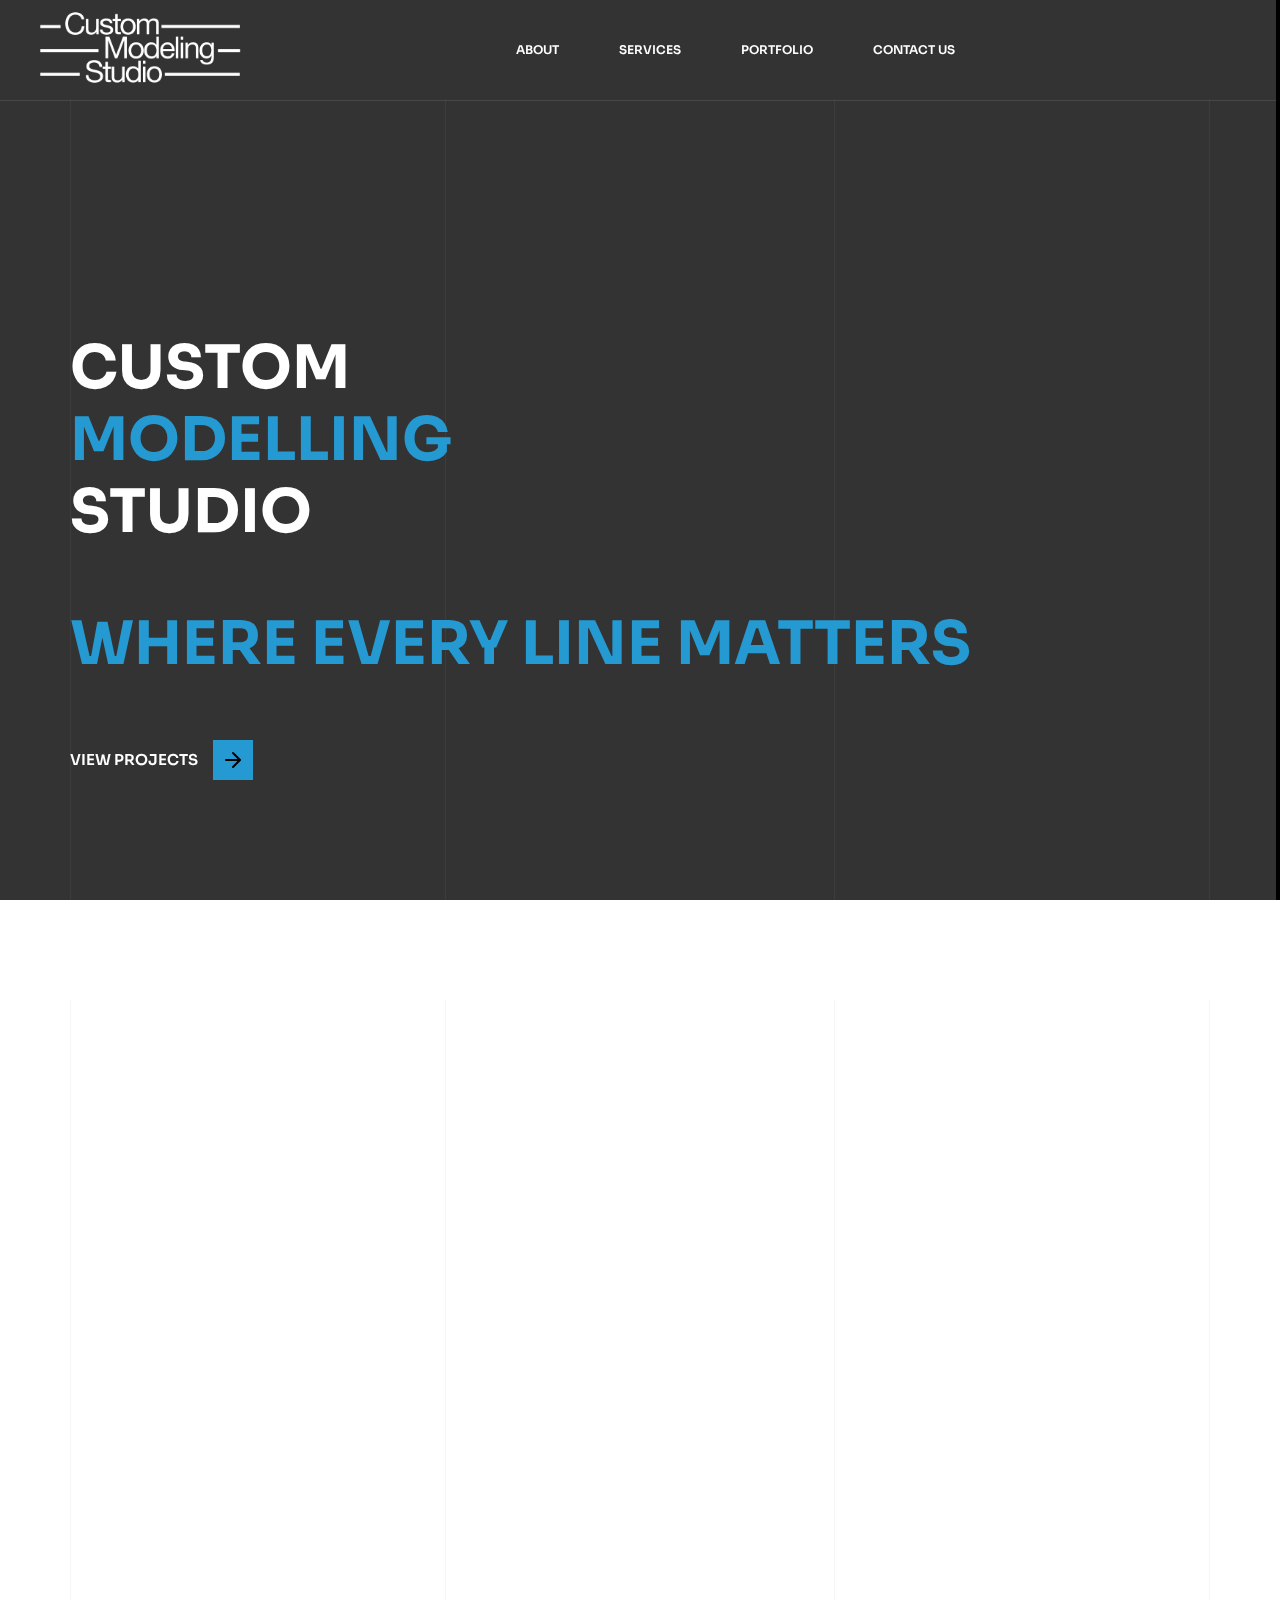
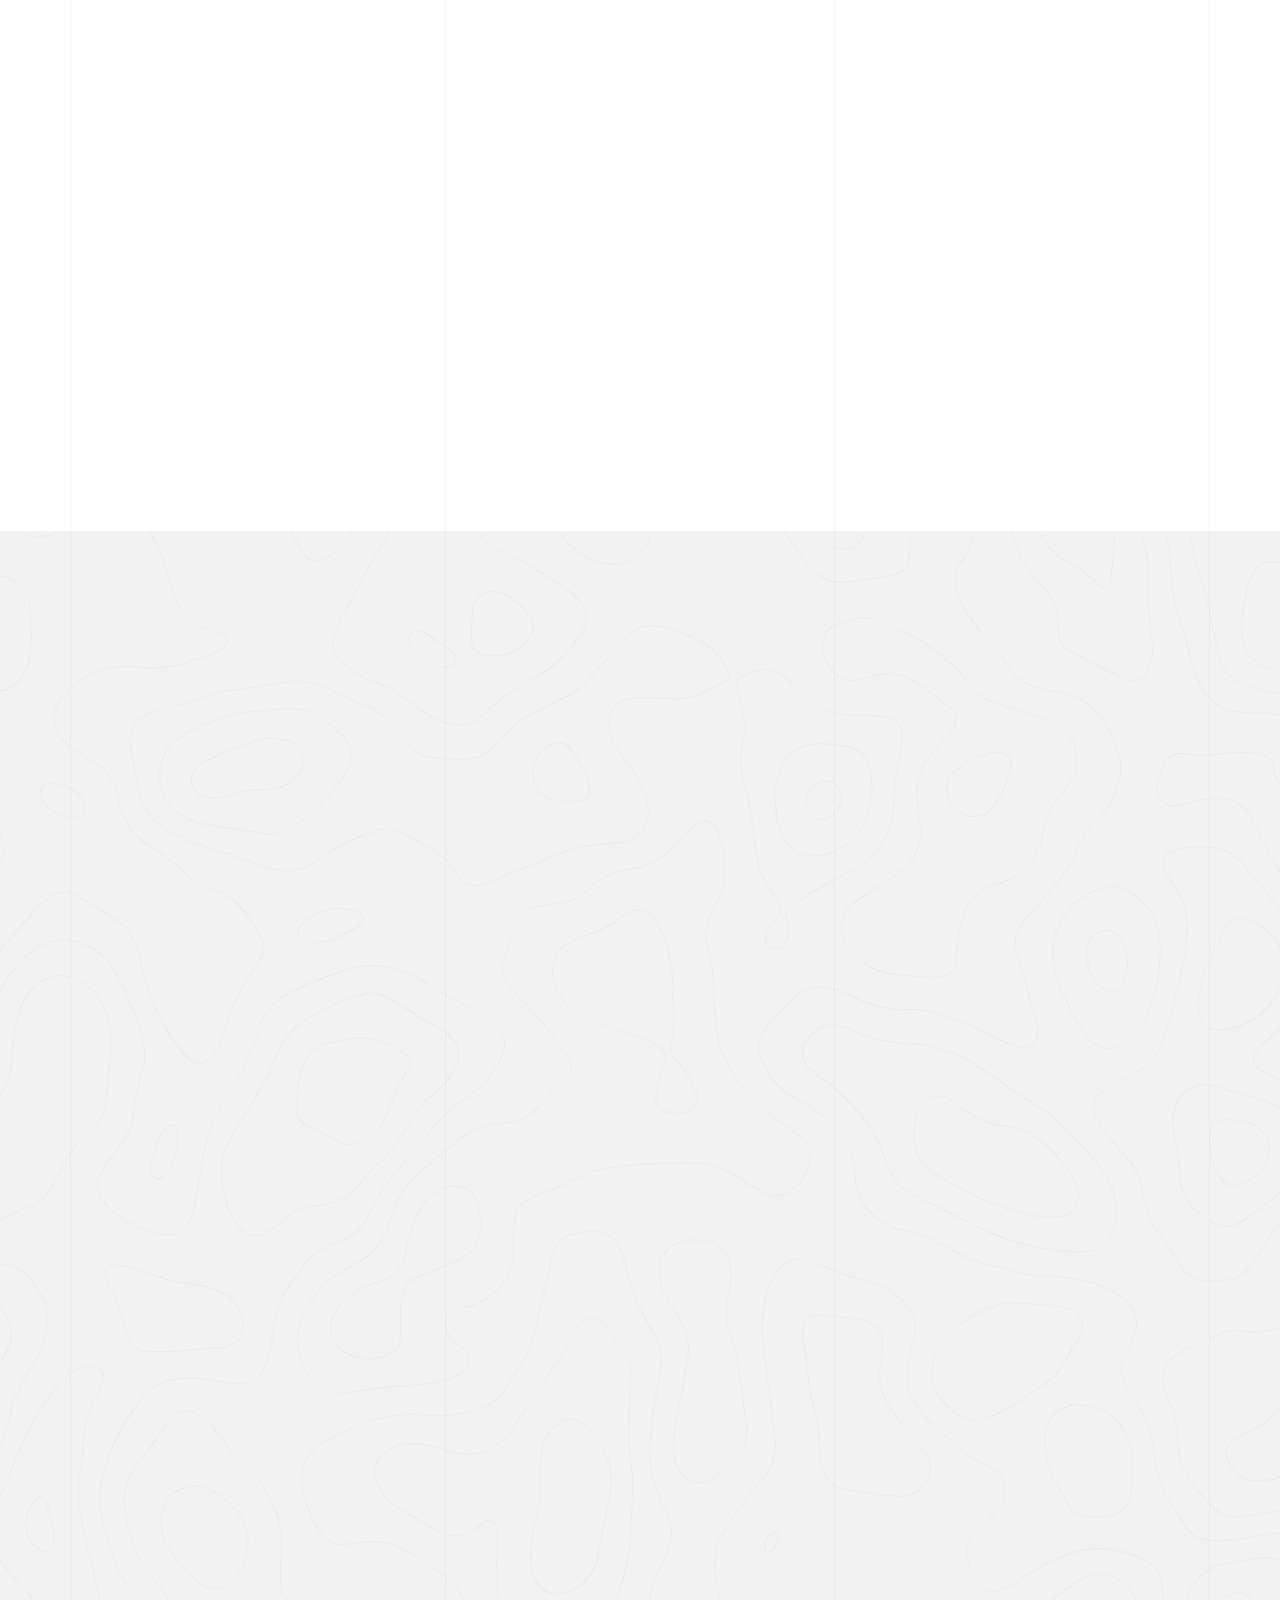
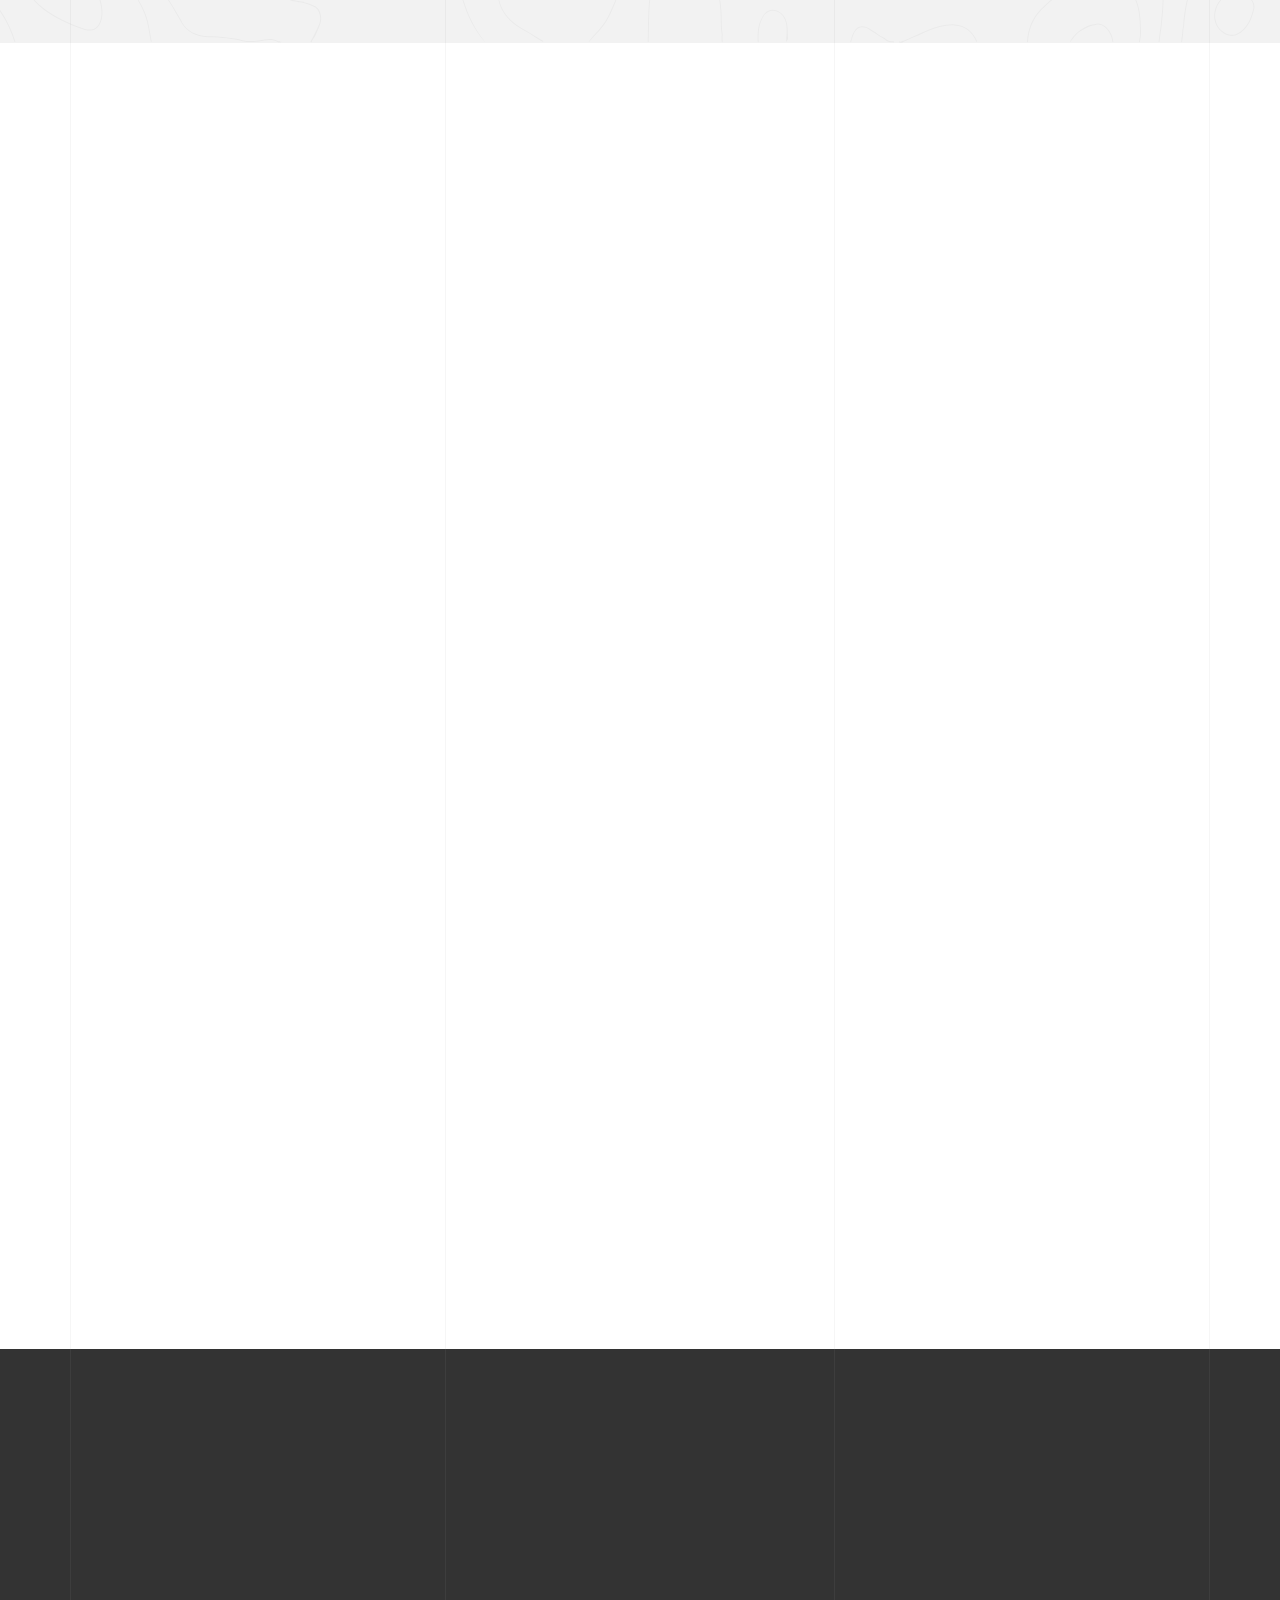
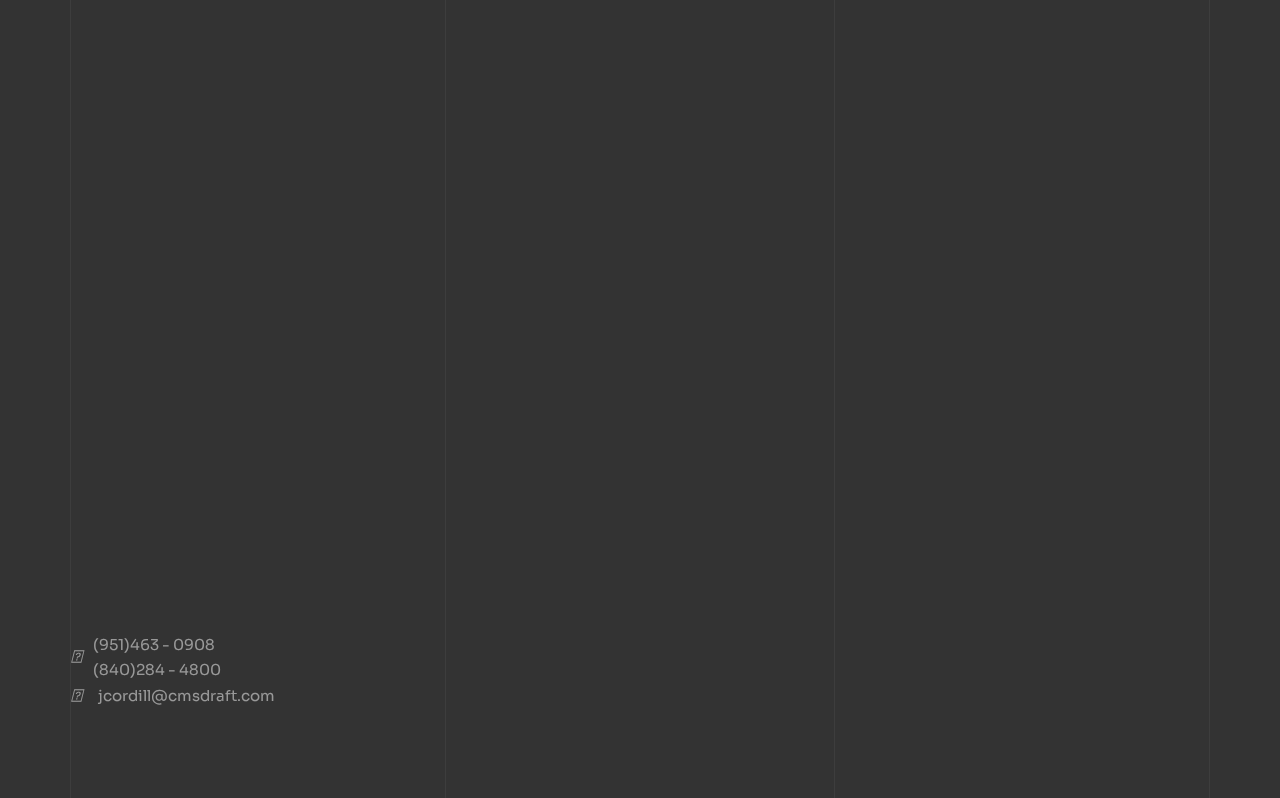
==== commit 44166ec7: "٫" ====
--- a/index.html
+++ b/index.html
@@ -431,7 +431,7 @@
     
                             <a href="index.html" class="mil-footer-logo mil-up mil-mb-30">
                                 <img src="img/logo/CMS-Animation-White.gif" alt="Logo" style="width: 130px">
-                                <div class="slogan"  style="color:white;">Where Eevery Line Matters</div>
+                                <div class="slogan"  style="color:white;">Where Every Line Matters</div>
     
                             </a>
     
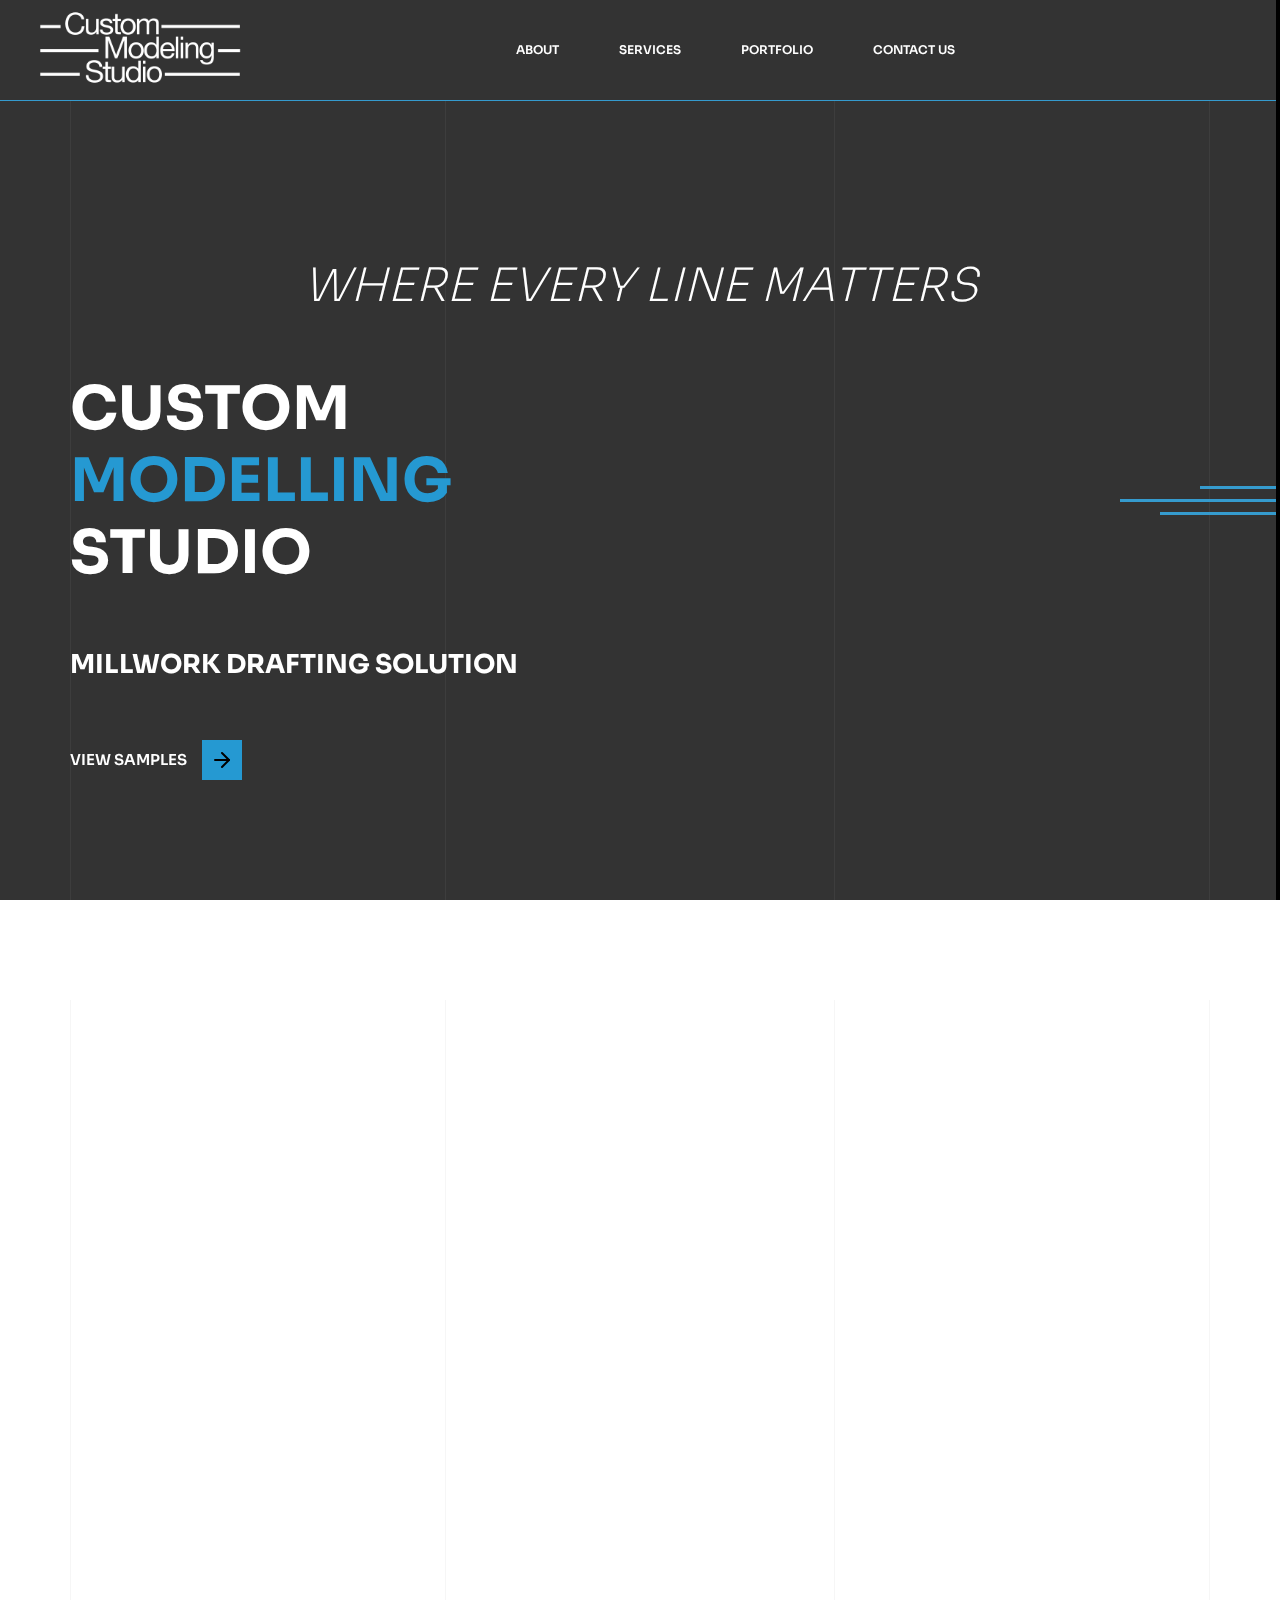
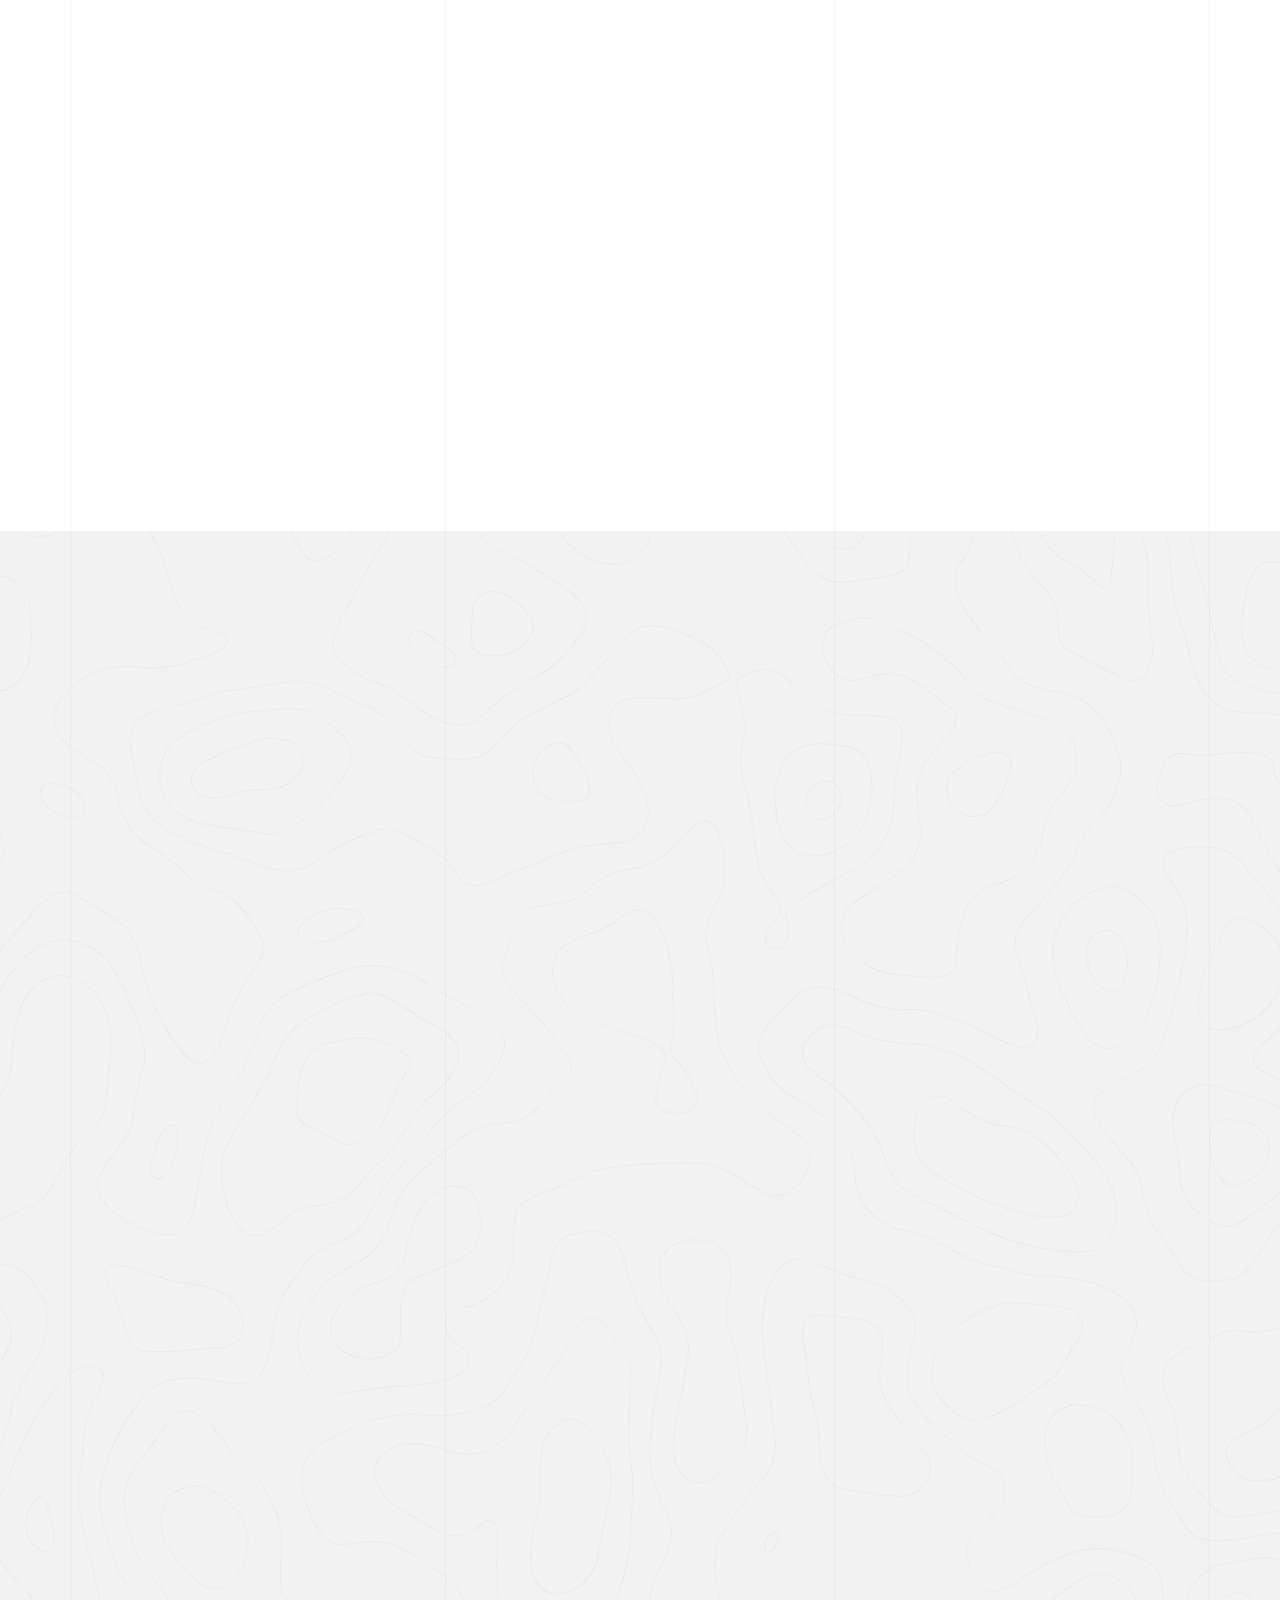
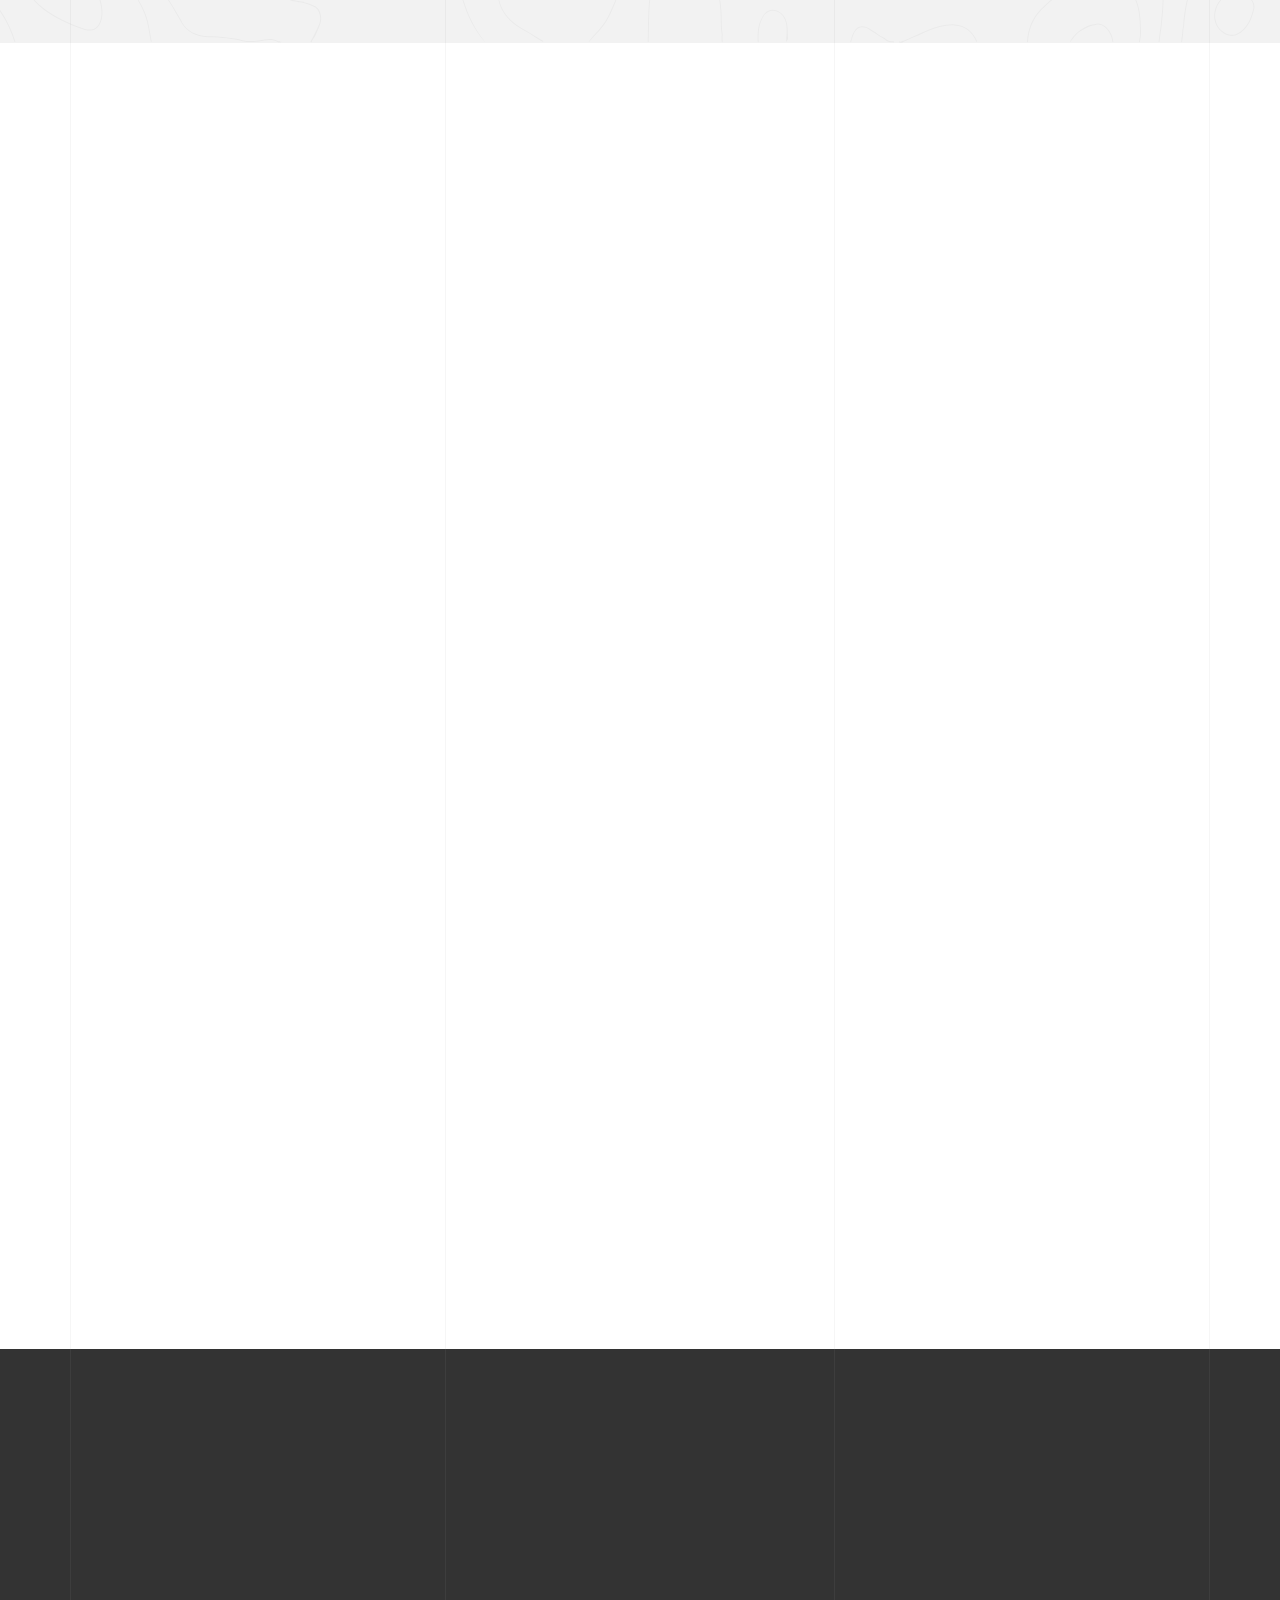
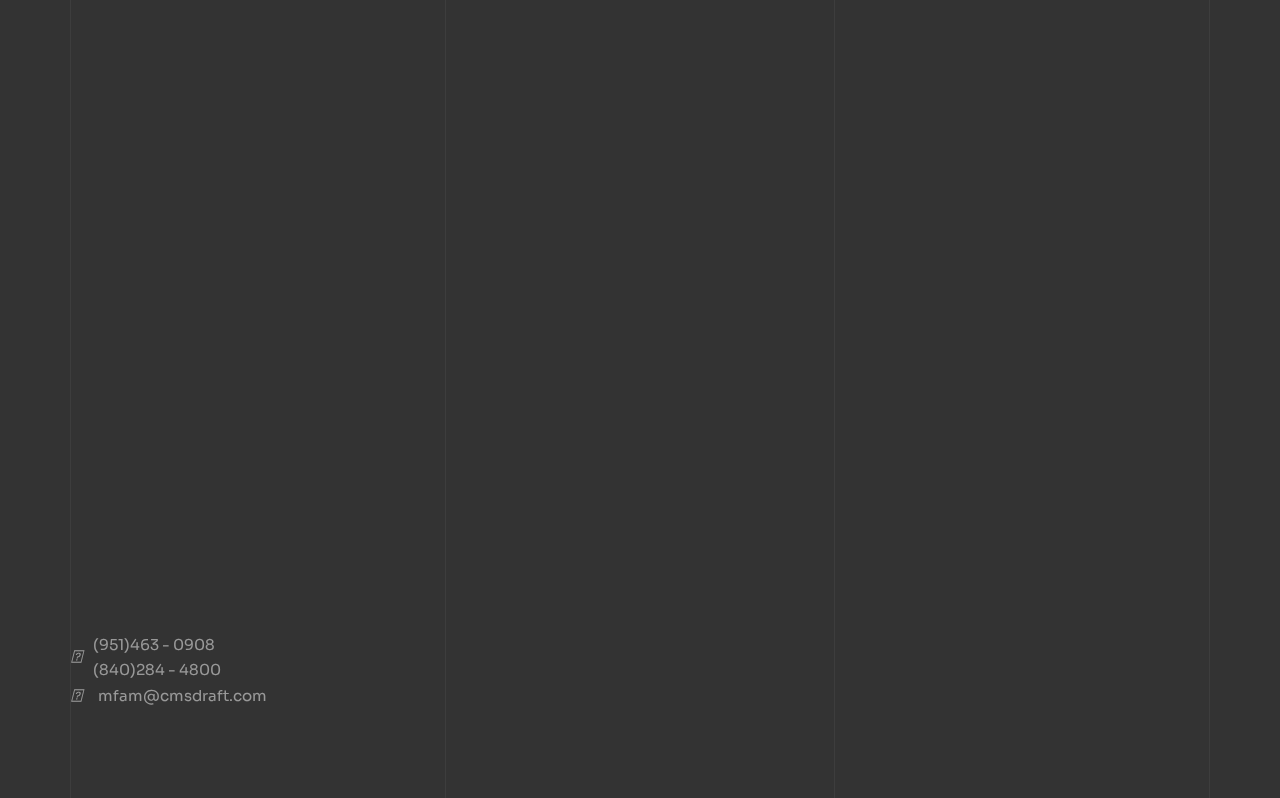
==== commit 1a3a324c: "." ====
--- a/index.html
+++ b/index.html
@@ -80,6 +80,11 @@
 
             <!-- banner -->
             <section class="mil-banner">
+                <div class="three-lines">
+                    <div></div>
+                    <div></div>
+                    <div></div>
+                </div>
                 <img src="img/covers/1.png" class="mil-bg-img mil-scale" data-value-1=".4" data-value-2="1.4" alt="image">
                 <div class="mil-overlay"></div>
                 <div class="container">
@@ -87,13 +92,14 @@
                     <div class="mil-banner-content">
                         <div class="row align-items-end">
                             <div class="col-xl-12">
+                                <h2 class="text-center mil-upper mil-light mil-mb-60 "><span style="font-style: italic; font-weight: 200; ">Where Every Line Matters</span></h1>
 
                                 <div class="mil-mb-90">
                                     <!-- <span class="mil-suptitle mil-light mil-upper mil-mb-60">The future</span>  -->
                                     
                                     <h1 class="mil-upper mil-light mil-mb-60">Custom<br><span class="mil-accent">Modelling</span><br>Studio</h1>
-                                    <h1 class="mil-upper mil-light mil-mb-60"><span class="mil-accent">Where Every Line Matters</span></h1>
-                                    <a href="portfolio.html" class="mil-link mil-light mil-upper">View Projects <span class="mil-arrow"><img src="img/icons/1.svg" alt="arrow"></span></a>
+                                    <h3 class="mil-upper mil-light mil-mb-60">Millwork Drafting Solution</h3>
+                                    <a href="portfolio.html" class="mil-link mil-light mil-upper">View Samples <span class="mil-arrow"><img src="img/icons/1.svg" alt="arrow"></span></a>
                                 </div>
 
                             </div>
@@ -184,7 +190,8 @@
                                     <div class="mil-icon mil-icon-xl mil-mb-30">
                                         <img src="img/icons/OUTSOURCE DRAFTING.png" alt="icon">
                                     </div>
-                                    <h4 class="mil-upper mil-mb-20">Outsource Drafting for Millwork Shop Drawings</h4>
+                                    <h4 class="mil-upper mil-mb-20">Millwork drafting solutions
+shop drawings - design</h4>
                                     <div class="mil-divider-sm mil-mb-20"></div>
                                     <div class="mil-go-buton mil-icon mil-icon-lg mil-icon-accent-bg">
                                         <img src="img/icons/1.svg" alt="icon">
@@ -201,7 +208,7 @@
                                     <div class="mil-icon mil-icon-xl mil-mb-30">
                                         <img src="img/icons/Interior and Exterior Architectural Projects.png" alt="icon">
                                     </div>
-                                    <h4 class="mil-upper mil-mb-20">Interior Architectural Projects</h4>
+                                    <h4 class="mil-upper mil-mb-20">Interior design</h4>
                                     <div class="mil-divider-sm mil-mb-20"></div>
                                     <div class="mil-go-buton mil-icon mil-icon-lg mil-icon-accent-bg">
                                         <img src="img/icons/1.svg" alt="icon">
@@ -235,7 +242,7 @@
                                     <div class="mil-icon mil-icon-xl mil-mb-30">
                                         <img src="img/icons/Exhibition Visualisation.png" alt="icon">
                                     </div>
-                                    <h4 class="mil-upper mil-mb-20">Exhibition Visualisation</h4>
+                                    <h4 class="mil-upper mil-mb-20">Exhibits design</h4>
                                     <div class="mil-divider-sm mil-mb-20"></div>
                                     <div class="mil-go-buton mil-icon mil-icon-lg mil-icon-accent-bg">
                                         <img src="img/icons/1.svg" alt="icon">
@@ -411,7 +418,7 @@
                                         </li>
                                         <li>
                                             <i class="fa-solid fa-envelope"></i>
-                                            <a href="mailto:jcordill@cmsdraft.com">jcordill@cmsdraft.com</a>
+                                            <a href="mailto:mfam@cmsdraft.com">mfam@cmsdraft.com</a>
                                         </li>
                                     </ul>
     
--- a/css/style.css
+++ b/css/style.css
@@ -64,7 +64,9 @@
   padding: 0;
   margin: 0;
 }
-
+:root{
+  --width-increased:0px;
+}
 html,
 body {
   padding: 0;
@@ -107,7 +109,9 @@
 .mil-o-hidden {
   overflow: hidden;
 }
-
+.text-center{
+  text-align: center;
+}
 .mil-flex {
   display: flex;
 }
@@ -115,12 +119,43 @@
 section {
   position: relative;
 }
+
 .contact-info li{
   display: flex;
   align-items: center;
   gap: 15px;
 }
-
+.three-lines{
+  position: absolute;
+  right:0px;
+  top:50%;
+  z-index: 2;
+  width:200px;
+  height:100px;
+  display: flex;
+  flex-direction: column;
+  justify-content: center;
+  gap:10px;
+  align-items:end;
+}
+
+.three-lines div{
+  background-color: #359bce;
+  height: 3px;
+  transition:0.3s;
+}
+.three-lines div:nth-child(1){
+  width:calc(40% + var(--width-increased) );
+}
+.three-lines div:nth-child(2){
+  width:calc(80% + var(--width-increased) );
+}
+.three-lines div:nth-child(3){
+  width:calc(60% + var(--width-increased) );
+}
+.three-lines:hover div{
+  --width-increased:40px;
+}
 /* -------------------------------------------
 
 typography
@@ -293,7 +328,7 @@
 blockquote .mil-quote-text {
   padding: 30px;
   border-left: solid 5px rgba(0, 0, 0, 0.05);
-  border-image: repeating-linear-gradient(-45deg, transparent, transparent 1px, rgba(0, 0, 0, 0.05) 1px, rgba(0, 0, 0, 0.05) 3px) 5;
+  /* border-image: repeating-linear-gradient(-45deg, transparent, transparent 1px, rgba(0, 0, 0, 0.05) 1px, rgba(0, 0, 0, 0.05) 3px) 5; */
   width: calc(100% - 80px);
   font-family: "Caveat", cursive;
   font-size: 30px;
@@ -389,13 +424,13 @@
   width: 60px;
   background-color: transparent;
   border: 3px solid rgba(0, 0, 0, 0.1);
-  border-image: repeating-linear-gradient(-45deg, transparent, transparent 1px, rgba(0, 0, 0, 0.1) 1px, rgba(0, 0, 0, 0.1) 3px) 3;
+  /* border-image: repeating-linear-gradient(-45deg, transparent, transparent 1px, rgba(0, 0, 0, 0.1) 1px, rgba(0, 0, 0, 0.1) 3px) 3; */
   transition: 0.4s cubic-bezier(0, 0, 0.3642, 1);
 }
 .mil-suptitle.mil-light:after {
   background-color: transparent;
   border: 3px solid rgba(255, 255, 255, 0.1);
-  border-image: repeating-linear-gradient(-45deg, transparent, transparent 1px, rgba(255, 255, 255, 0.1) 1px, rgba(255, 255, 255, 0.1) 3px) 3;
+  /* border-image: repeating-linear-gradient(-45deg, transparent, transparent 1px, rgba(255, 255, 255, 0.1) 1px, rgba(255, 255, 255, 0.1) 3px) 3; */
 }
 
 .mil-divider-sm {
@@ -403,7 +438,7 @@
   width: 60px;
   background-color: transparent;
   border: 3px solid rgba(0, 0, 0, 0.1);
-  border-image: repeating-linear-gradient(-45deg, transparent, transparent 1px, rgba(0, 0, 0, 0.1) 1px, rgba(0, 0, 0, 0.1) 3px) 3;
+  /* border-image: repeating-linear-gradient(-45deg, transparent, transparent 1px, rgba(0, 0, 0, 0.1) 1px, rgba(0, 0, 0, 0.1) 3px) 3; */
   transition: 0.4s cubic-bezier(0, 0, 0.3642, 1);
 }
 
@@ -412,7 +447,7 @@
   width: 100%;
   background-color: transparent;
   border: 3px solid rgba(0, 0, 0, 0.1);
-  border-image: repeating-linear-gradient(-45deg, transparent, transparent 1px, rgba(0, 0, 0, 0.1) 1px, rgba(0, 0, 0, 0.1) 3px) 3;
+  /* border-image: repeating-linear-gradient(-45deg, transparent, transparent 1px, rgba(0, 0, 0, 0.1) 1px, rgba(0, 0, 0, 0.1) 3px) 3; */
   transition: 0.4s cubic-bezier(0, 0, 0.3642, 1);
 }
 
@@ -1291,7 +1326,7 @@
 }
 .mil-icon.mil-icon-border {
   border: 5px solid rgb(229, 229, 229);
-  border-image: repeating-linear-gradient(-45deg, transparent, transparent 1px, rgb(229, 229, 229) 1px, rgb(229, 229, 229) 3px) 5;
+  /* border-image: repeating-linear-gradient(-45deg, transparent, transparent 1px, rgb(229, 229, 229) 1px, rgb(229, 229, 229) 3px) 5; */
 }
 .mil-icon.mil-icon-lg {
   width: 60px;
@@ -1305,6 +1340,7 @@
 .mil-icon-box {
   display: block;
   position: relative;
+  transition: all 0.4s cubic-bezier(0, 0, 0.3642, 1) 0s;
 }
 .mil-icon-box .mil-icon img ,.mil-icon-box .mil-icon svg{
   transition: 0.2s cubic-bezier(0, 0, 0.3642, 1);
@@ -1314,7 +1350,8 @@
 }
 .mil-icon-box:hover .mil-icon.mil-icon-border {
   border: 5px solid #2599d2;
-  border-image: repeating-linear-gradient(-45deg, transparent, transparent 1px, #2599d2 1px, #2599d2 3px) 5;
+  
+  /* border-image: repeating-linear-gradient(-45deg, transparent, transparent 1px, #2599d2 1px, #2599d2 3px) 5; */
 }
 
 .mil-advantage:before {
@@ -1323,7 +1360,7 @@
   height: 5px;
   background-color: transparent;
   border: 3px solid rgb(229, 229, 229);
-  border-image: repeating-linear-gradient(-45deg, transparent, transparent 1px, rgb(229, 229, 229) 1px, rgb(229, 229, 229) 3px) 3;
+  /* border-image: repeating-linear-gradient(-45deg, transparent, transparent 1px, rgb(229, 229, 229) 1px, rgb(229, 229, 229) 3px) 3; */
   position: absolute;
   z-index: -1;
   top: 85px;
@@ -1340,7 +1377,7 @@
 .mil-advantage:hover:before {
   background-color: transparent;
   border: 3px solid #2599d2;
-  border-image: repeating-linear-gradient(-45deg, transparent, transparent 1px, #2599d2 1px, #2599d2 3px) 3;
+  /* border-image: repeating-linear-gradient(-45deg, transparent, transparent 1px, #2599d2 1px, #2599d2 3px) 3; */
 }
 .mil-advantage:hover .mil-icon {
   border-color: #2599d2;
@@ -1349,25 +1386,25 @@
 .mil-hww {
   padding-left: 30px;
   border-top: 5px solid rgb(229, 229, 229);
-  border-image: repeating-linear-gradient(-45deg, transparent, transparent 1px, rgb(229, 229, 229) 1px, rgb(229, 229, 229) 3px) 5;
   padding-top: 60px;
+  /* transition: all 0.4s cubic-bezier(0, 0, 0.3642, 1) 0s; */
 }
 .mil-hww .mil-icon {
   position: absolute;
   top: -5px;
   right: 0;
+  transition: all 0.4s cubic-bezier(0, 0, 0.3642, 1) 0s;
 }
 .mil-hww:hover {
   border-top: solid 5px #2599d2;
-  border-image: repeating-linear-gradient(-45deg, transparent, transparent 1px, #2599d2 1px, #2599d2 3px) 5;
 }
 .mil-hww:hover .mil-icon {
   border-color: #2599d2;
 }
 .mil-hww:hover .mil-divider-sm {
   background-color: transparent;
-  border-top: solid 5px #2599d2;
-  border-image: repeating-linear-gradient(-45deg, transparent, transparent 1px, #2599d2 1px, #2599d2 3px) 5;
+  border-color:#2599d2;
+  /* border-image: repeating-linear-gradient(-45deg, transparent, transparent 1px, #2599d2 1px, #2599d2 3px) 5; */
 }
 
 /* -------------------------------------------
@@ -1413,7 +1450,7 @@
   padding-top: 80px;
   padding-bottom: 40px;
   border: 5px solid #2599d2;
-  border-image: repeating-linear-gradient(-45deg, transparent, transparent 1px, #2599d2 1px, #2599d2 3px) 5;
+  /* border-image: repeating-linear-gradient(-45deg, transparent, transparent 1px, #2599d2 1px, #2599d2 3px) 5; */
 }
 .mil-service-card:hover .mil-service-text {
   opacity: 0;
@@ -1779,7 +1816,7 @@
   display: flex;
   padding-bottom: 30px;
   border-bottom: 5px solid rgba(255, 255, 255, 0.1);
-  border-image: repeating-linear-gradient(-45deg, transparent, transparent 1px, rgba(255, 255, 255, 0.1) 1px, rgba(255, 255, 255, 0.1) 3px) 5;
+  /* border-image: repeating-linear-gradient(-45deg, transparent, transparent 1px, rgba(255, 255, 255, 0.1) 1px, rgba(255, 255, 255, 0.1) 3px) 5; */
 }
 .mil-footer-navigation nav ul {
   display: flex;
@@ -1877,7 +1914,7 @@
 
 ------------------------------------------- */
 .mil-top-panel {
-  border-bottom: solid 1px rgba(255, 255, 255, 0.1);
+  border-bottom: solid 1px #359bce;
   position: fixed;
   z-index: 999;
   top: 0;
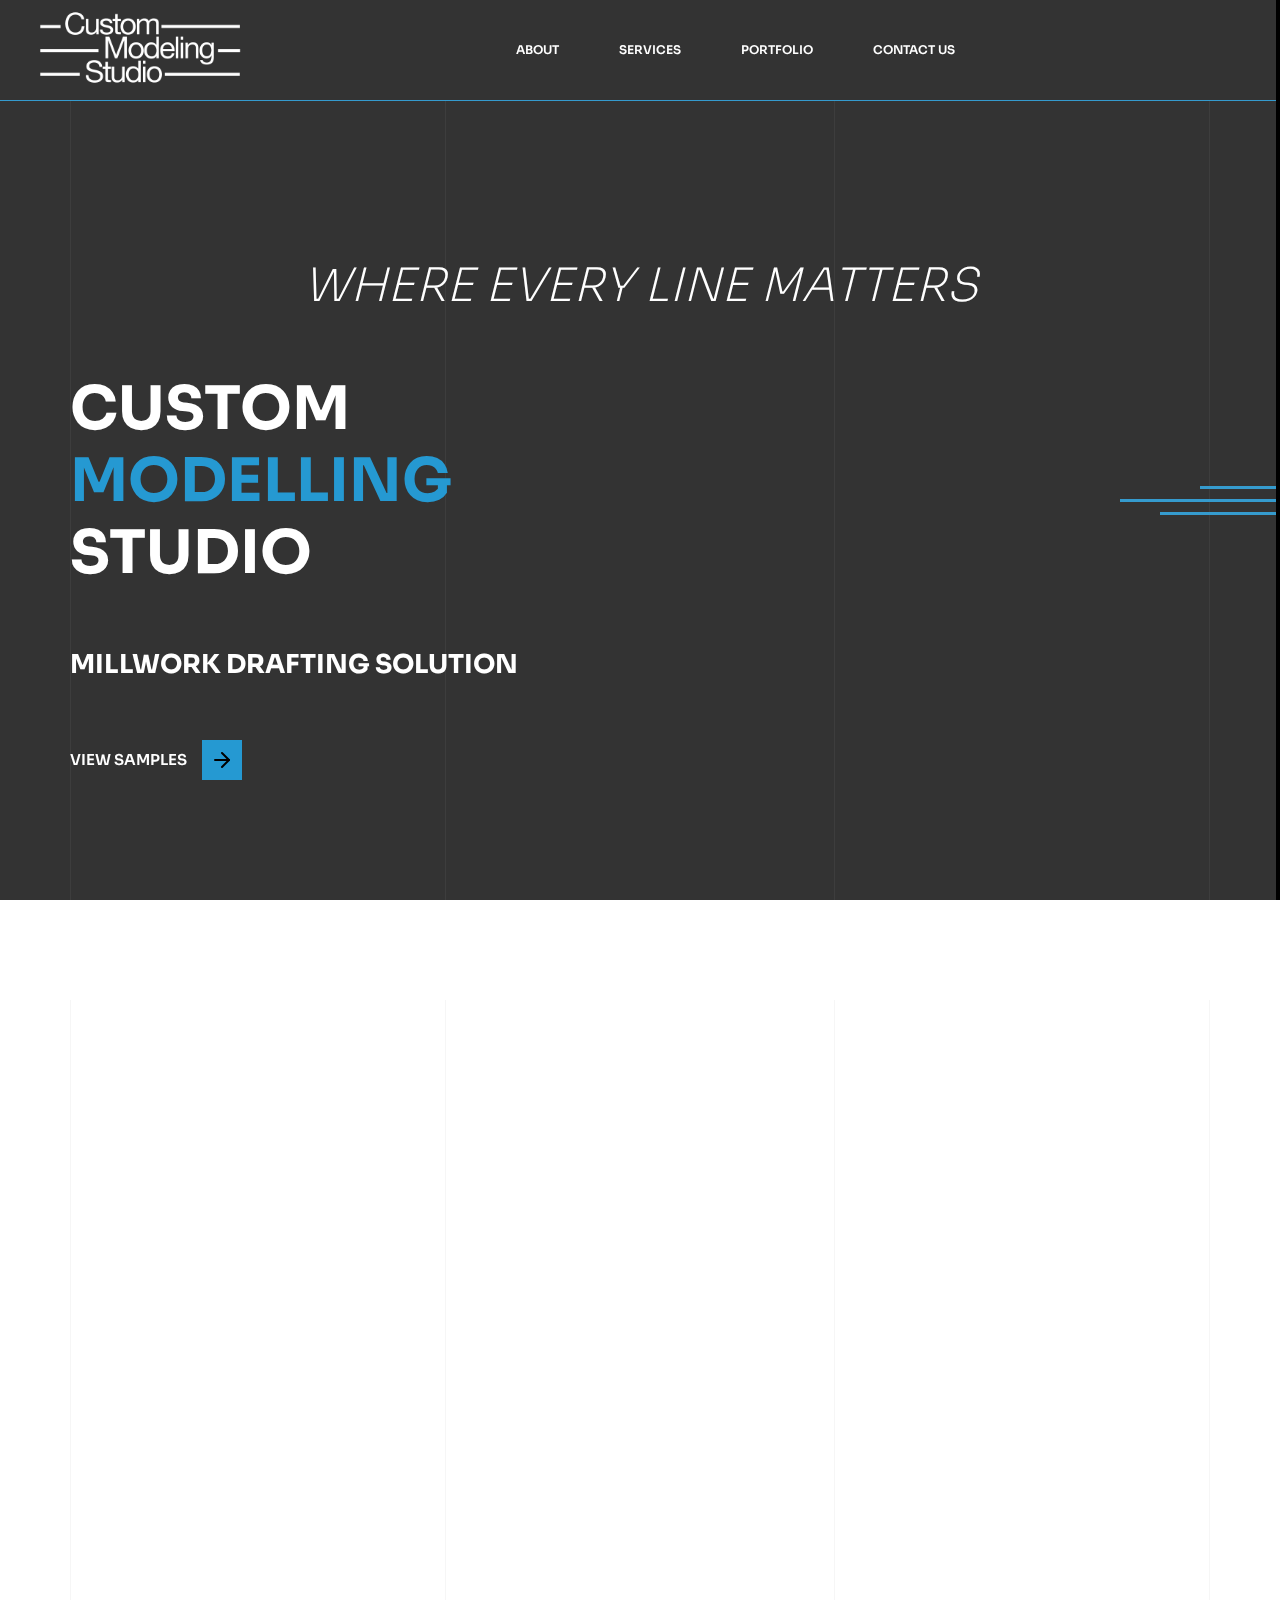
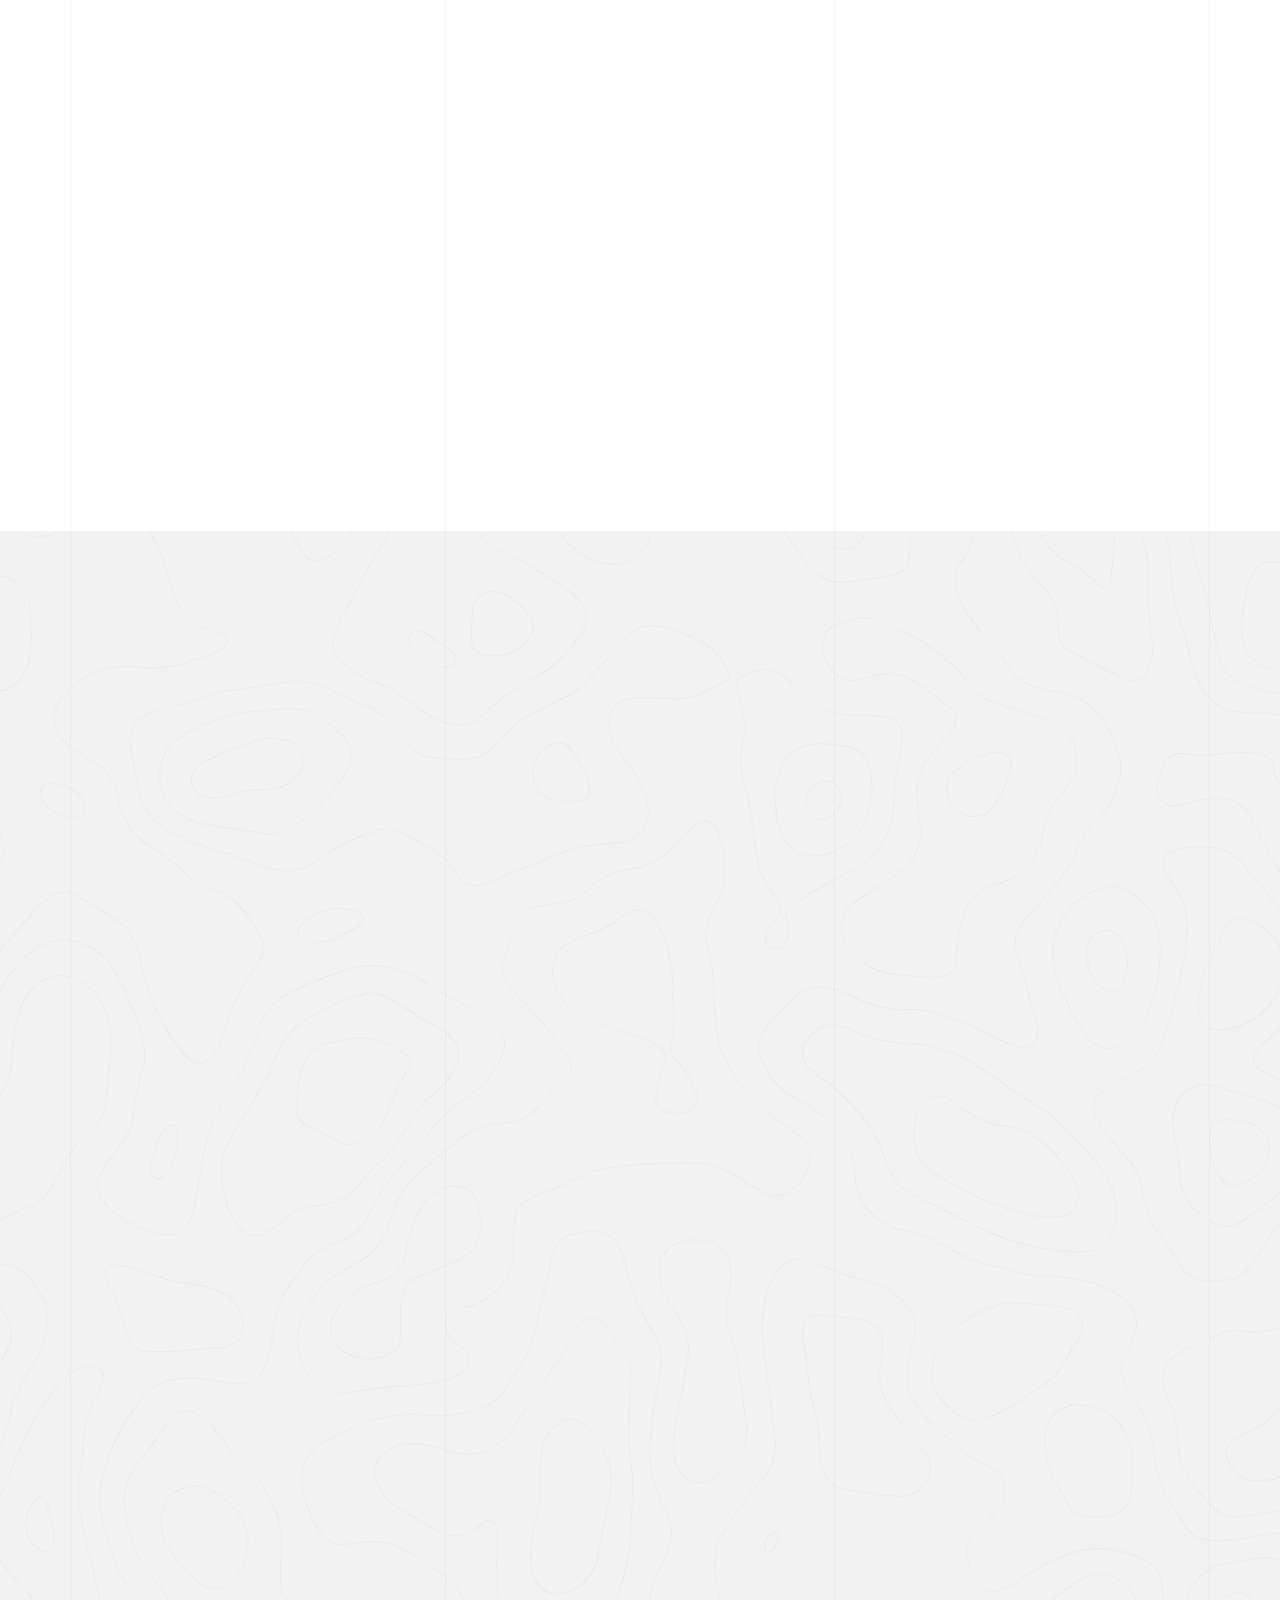
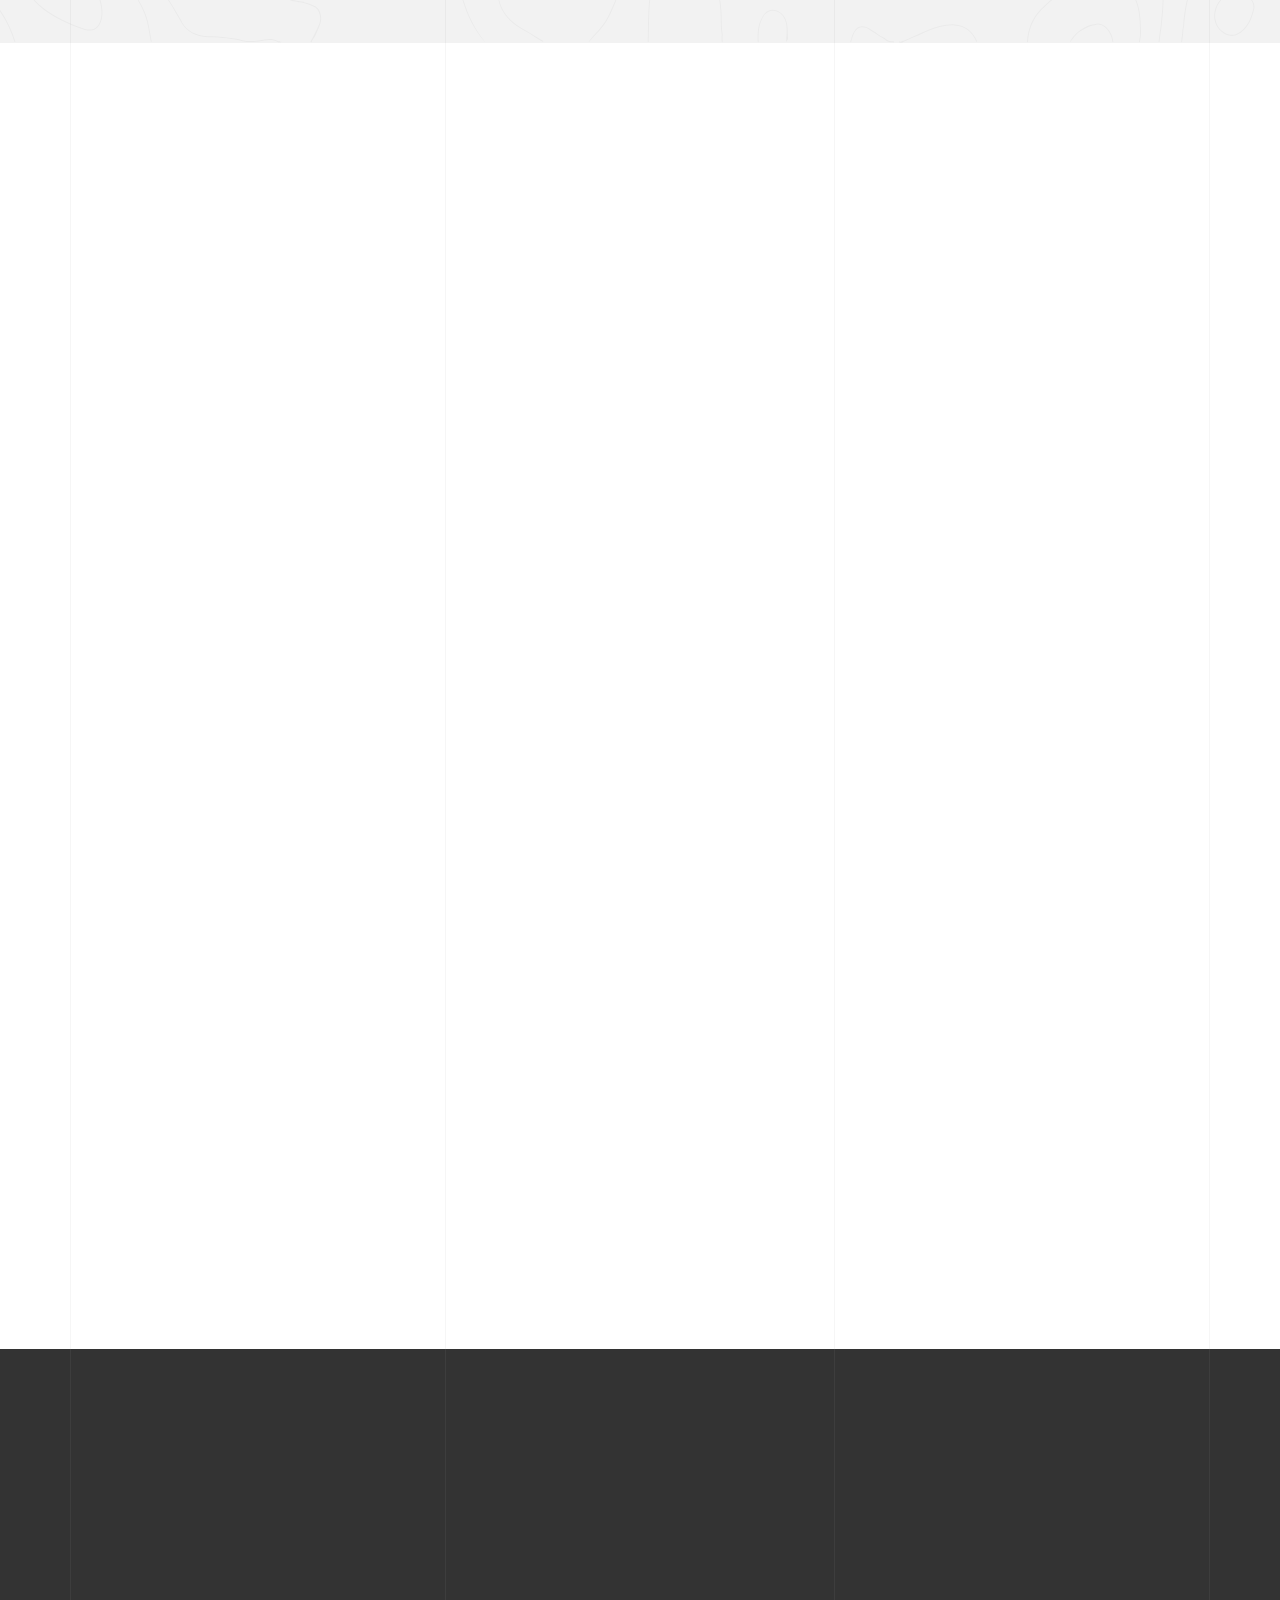
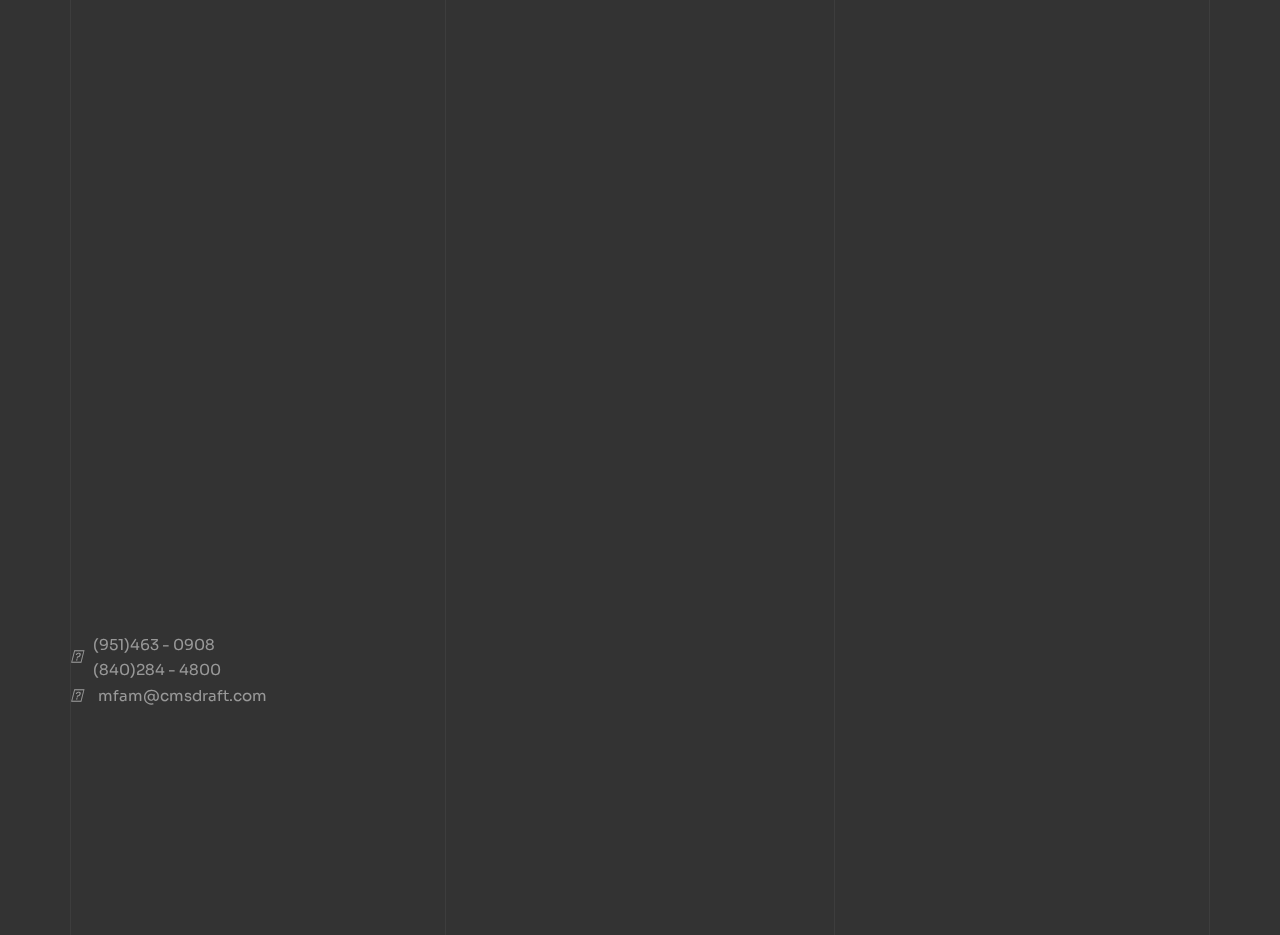
==== commit c4235bfe: "٫" ====
--- a/index.html
+++ b/index.html
@@ -429,7 +429,7 @@
                                         <i class="fa-solid fa-location-dot"></i>
                                         Eastvale CA, 92880
                                     </p>
-    
+                                    <iframe src="https://www.google.com/maps/embed?pb=!1m18!1m12!1m3!1d9458.74473421226!2d-117.58743045639316!3d33.95236957967803!2m3!1f0!2f0!3f0!3m2!1i1024!2i768!4f13.1!3m3!1m2!1s0x80dccbccd789d333%3A0x3837a8a70e1eb3d0!2zMTQzODcgSGVhbHkgTGFrZSBTdCwgQ29yb25hLCBDQSA5Mjg4MNiMINin2YTZiNmE2KfZitin2Kog2KfZhNmF2KrYrdiv2Kk!5e0!3m2!1sar!2seg!4v1714583123926!5m2!1sar!2seg" width="100%"  style="border:0;" allowfullscreen="" loading="lazy" referrerpolicy="no-referrer-when-downgrade"></iframe>
                                 </div>
                                
                             </div>
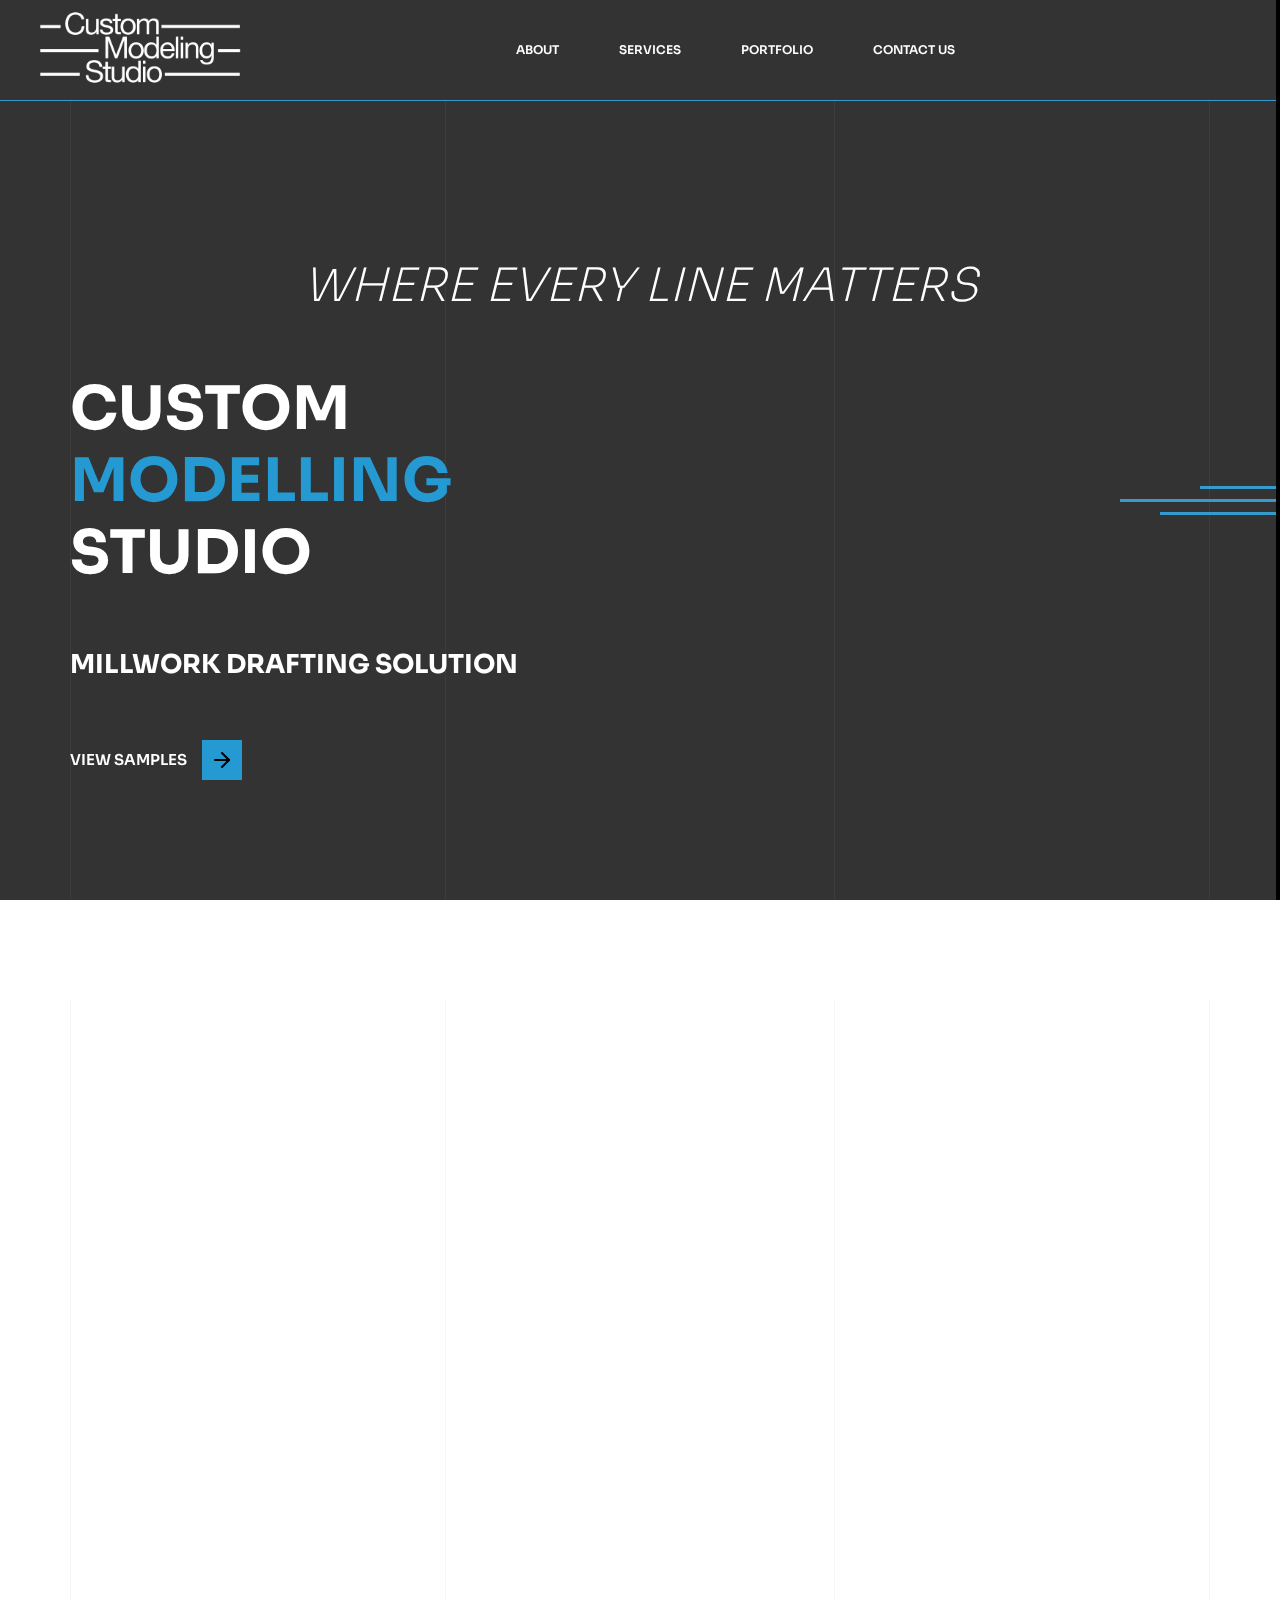
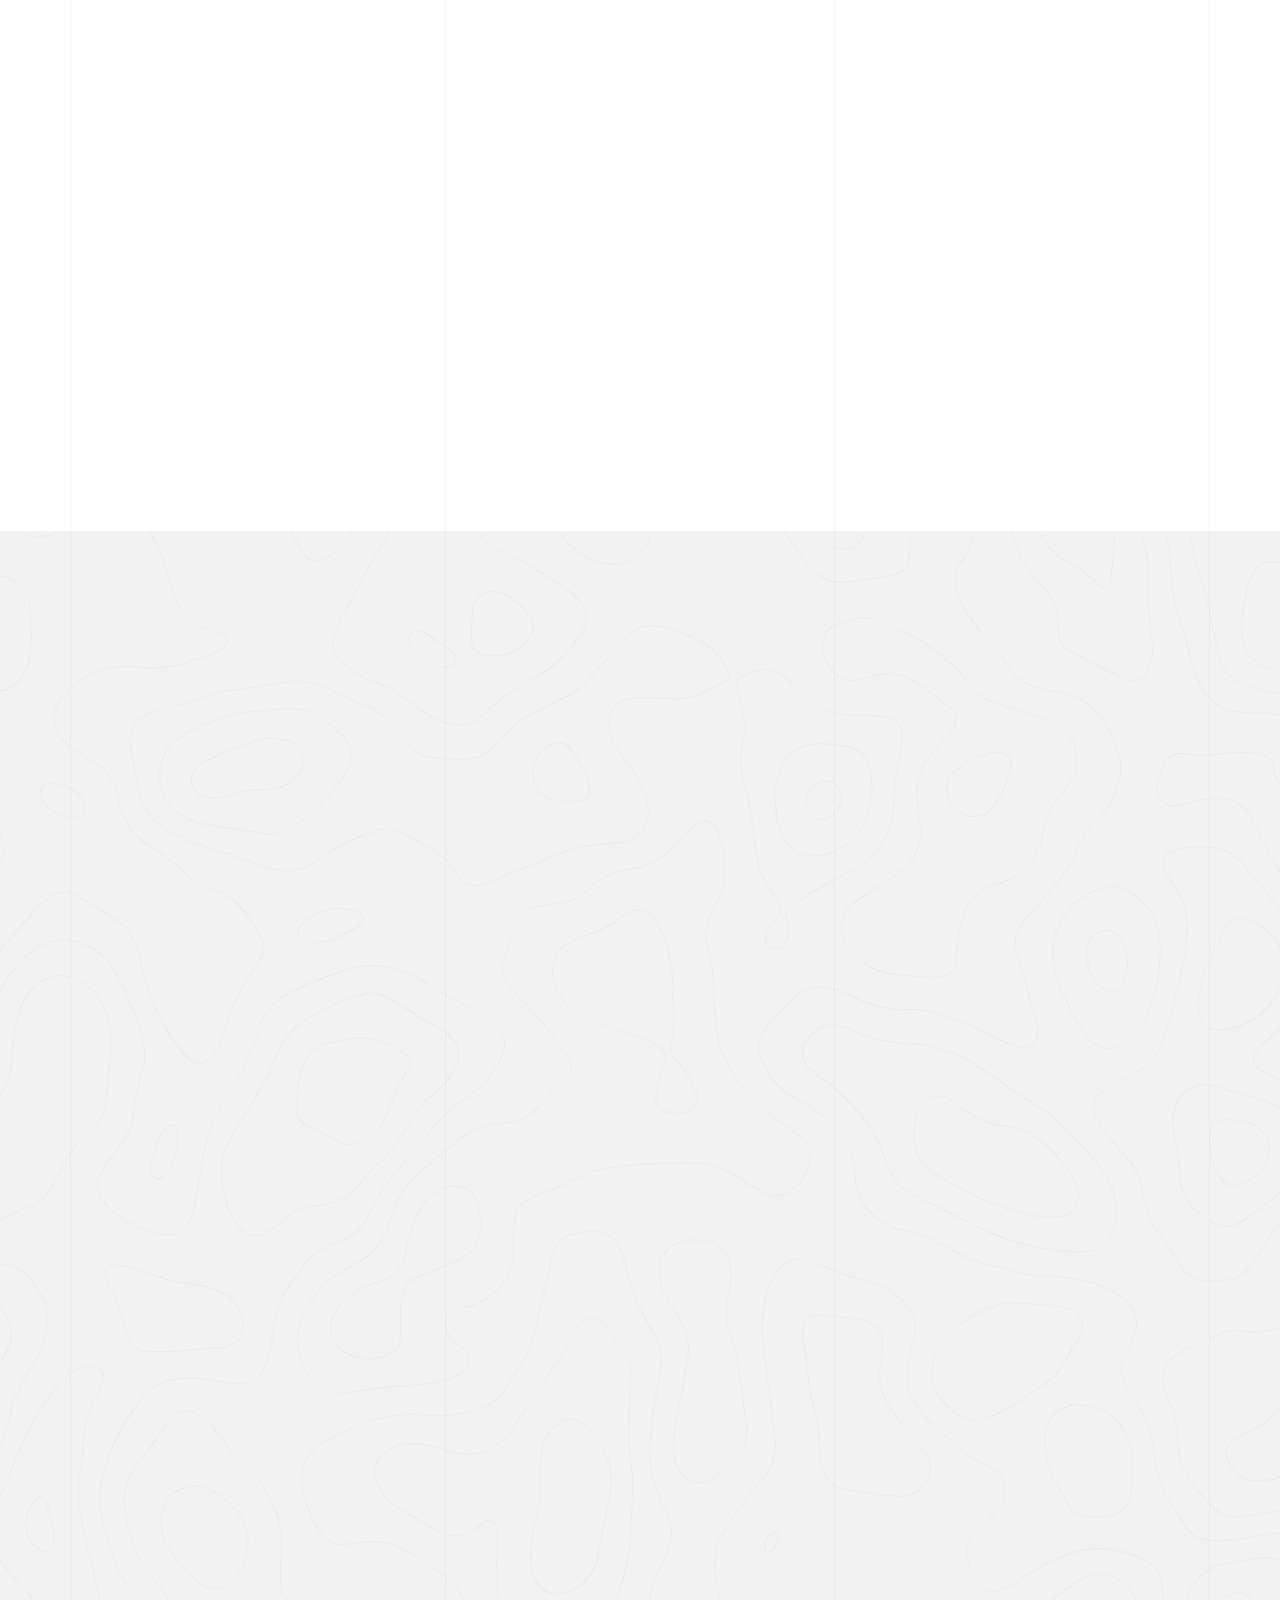
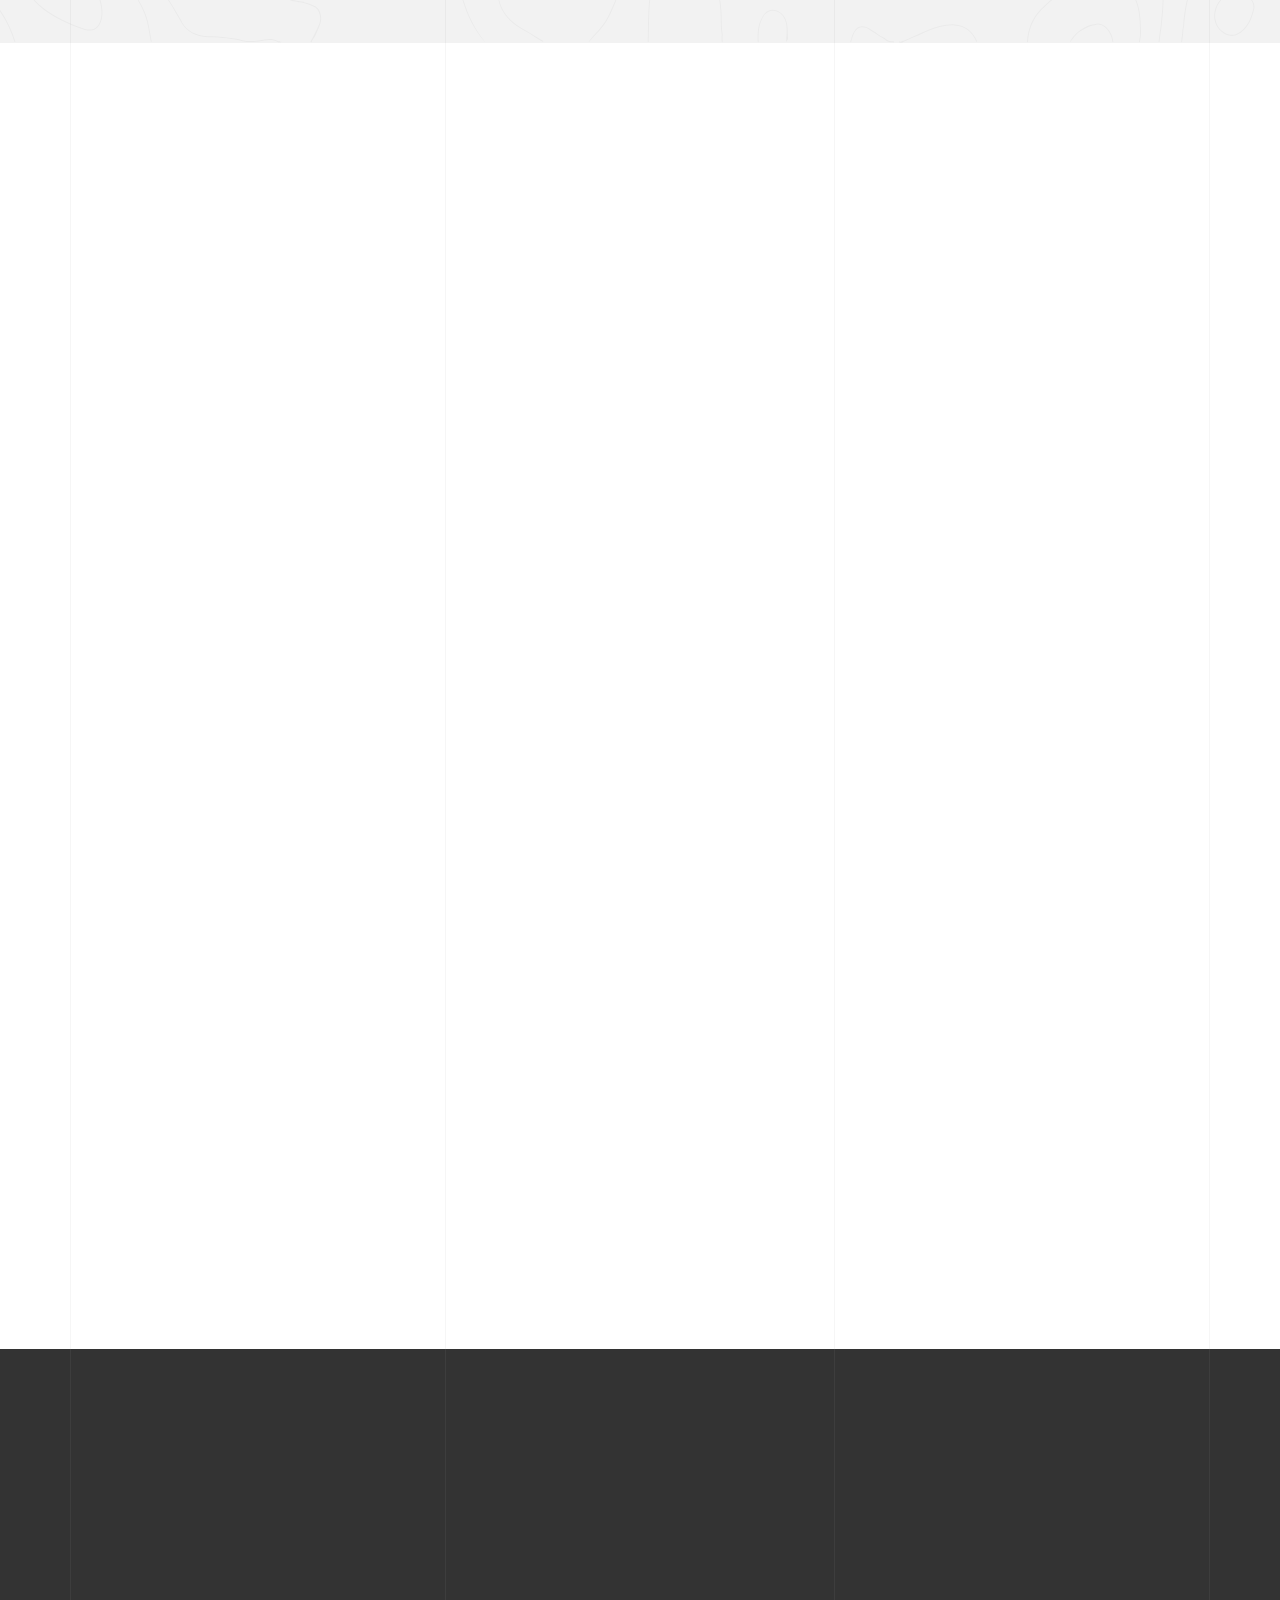
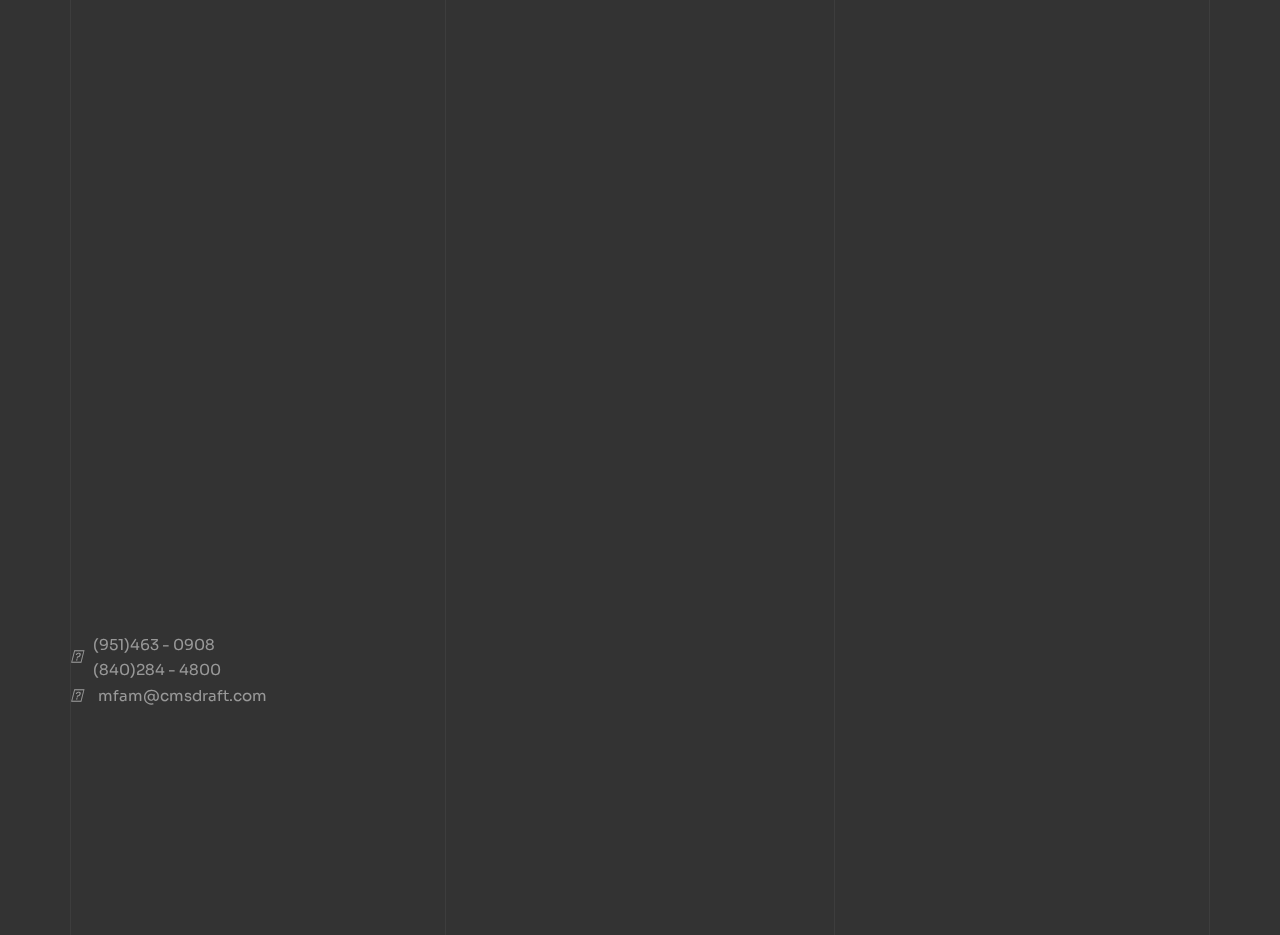
==== commit 25a7df6b: "٫" ====
--- a/index.html
+++ b/index.html
@@ -429,7 +429,8 @@
                                         <i class="fa-solid fa-location-dot"></i>
                                         Eastvale CA, 92880
                                     </p>
-                                    <iframe src="https://www.google.com/maps/embed?pb=!1m18!1m12!1m3!1d9458.74473421226!2d-117.58743045639316!3d33.95236957967803!2m3!1f0!2f0!3f0!3m2!1i1024!2i768!4f13.1!3m3!1m2!1s0x80dccbccd789d333%3A0x3837a8a70e1eb3d0!2zMTQzODcgSGVhbHkgTGFrZSBTdCwgQ29yb25hLCBDQSA5Mjg4MNiMINin2YTZiNmE2KfZitin2Kog2KfZhNmF2KrYrdiv2Kk!5e0!3m2!1sar!2seg!4v1714583123926!5m2!1sar!2seg" width="100%"  style="border:0;" allowfullscreen="" loading="lazy" referrerpolicy="no-referrer-when-downgrade"></iframe>
+                                    <iframe src="https://www.google.com/maps/embed?pb=!1m14!1m8!1m3!1d838.9460765054124!2d-117.59597817668842!3d33.95189287393854!3m2!1i1024!2i768!4f13.1!3m3!1m2!1s0x80dccbccd789d333%3A0x3837a8a70e1eb3d0!2s14387%20Healy%20Lake%20St%2C%20Corona%2C%20CA%2092880%2C%20USA!5e0!3m2!1sen!2seg!4v1714585096126!5m2!1sen!2seg" width="100%"  style="border:0;" allowfullscreen="" loading="lazy" referrerpolicy="no-referrer-when-downgrade"></iframe>
+
                                 </div>
                                
                             </div>
--- a/css/style.css
+++ b/css/style.css
@@ -1194,13 +1194,16 @@
   width: 100%;
   height: 100%;
 }
+
 .mil-image-frame img {
   width: 100%;
   height: 100%;
   object-fit: cover;
   object-position: center;
 }
-
+.swiper-slide .mil-image-frame img {
+  object-fit: contain;
+}
 .mil-illustration {
   padding-bottom: 100%;
   position: relative;
@@ -1218,7 +1221,7 @@
   height: 100%;
   background-color: transparent;
   border: 30px solid rgba(0, 0, 0, 0.1);
-  border-image: repeating-linear-gradient(-45deg, transparent, transparent 1px, rgba(0, 0, 0, 0.1) 1px, rgba(0, 0, 0, 0.1) 3px) 30;
+  /* border-image: repeating-linear-gradient(-45deg, transparent, transparent 1px, rgba(0, 0, 0, 0.1) 1px, rgba(0, 0, 0, 0.1) 3px) 30; */
   position: absolute;
   z-index: -1;
   bottom: -30px;
@@ -1420,7 +1423,7 @@
   padding: 60px;
   height: 90%;
   border: 5px solid rgba(0, 0, 0, 0.1);
-  border-image: repeating-linear-gradient(-45deg, transparent, transparent 1px, rgba(0, 0, 0, 0.1) 1px, rgba(0, 0, 0, 0.1) 3px) 5;
+  /* border-image: repeating-linear-gradient(-45deg, transparent, transparent 1px, rgba(0, 0, 0, 0.1) 1px, rgba(0, 0, 0, 0.1) 3px) 5; */
   transition: 0.4s cubic-bezier(0, 0, 0.3642, 1);
 }
 .mil-service-card .mil-card-number {
